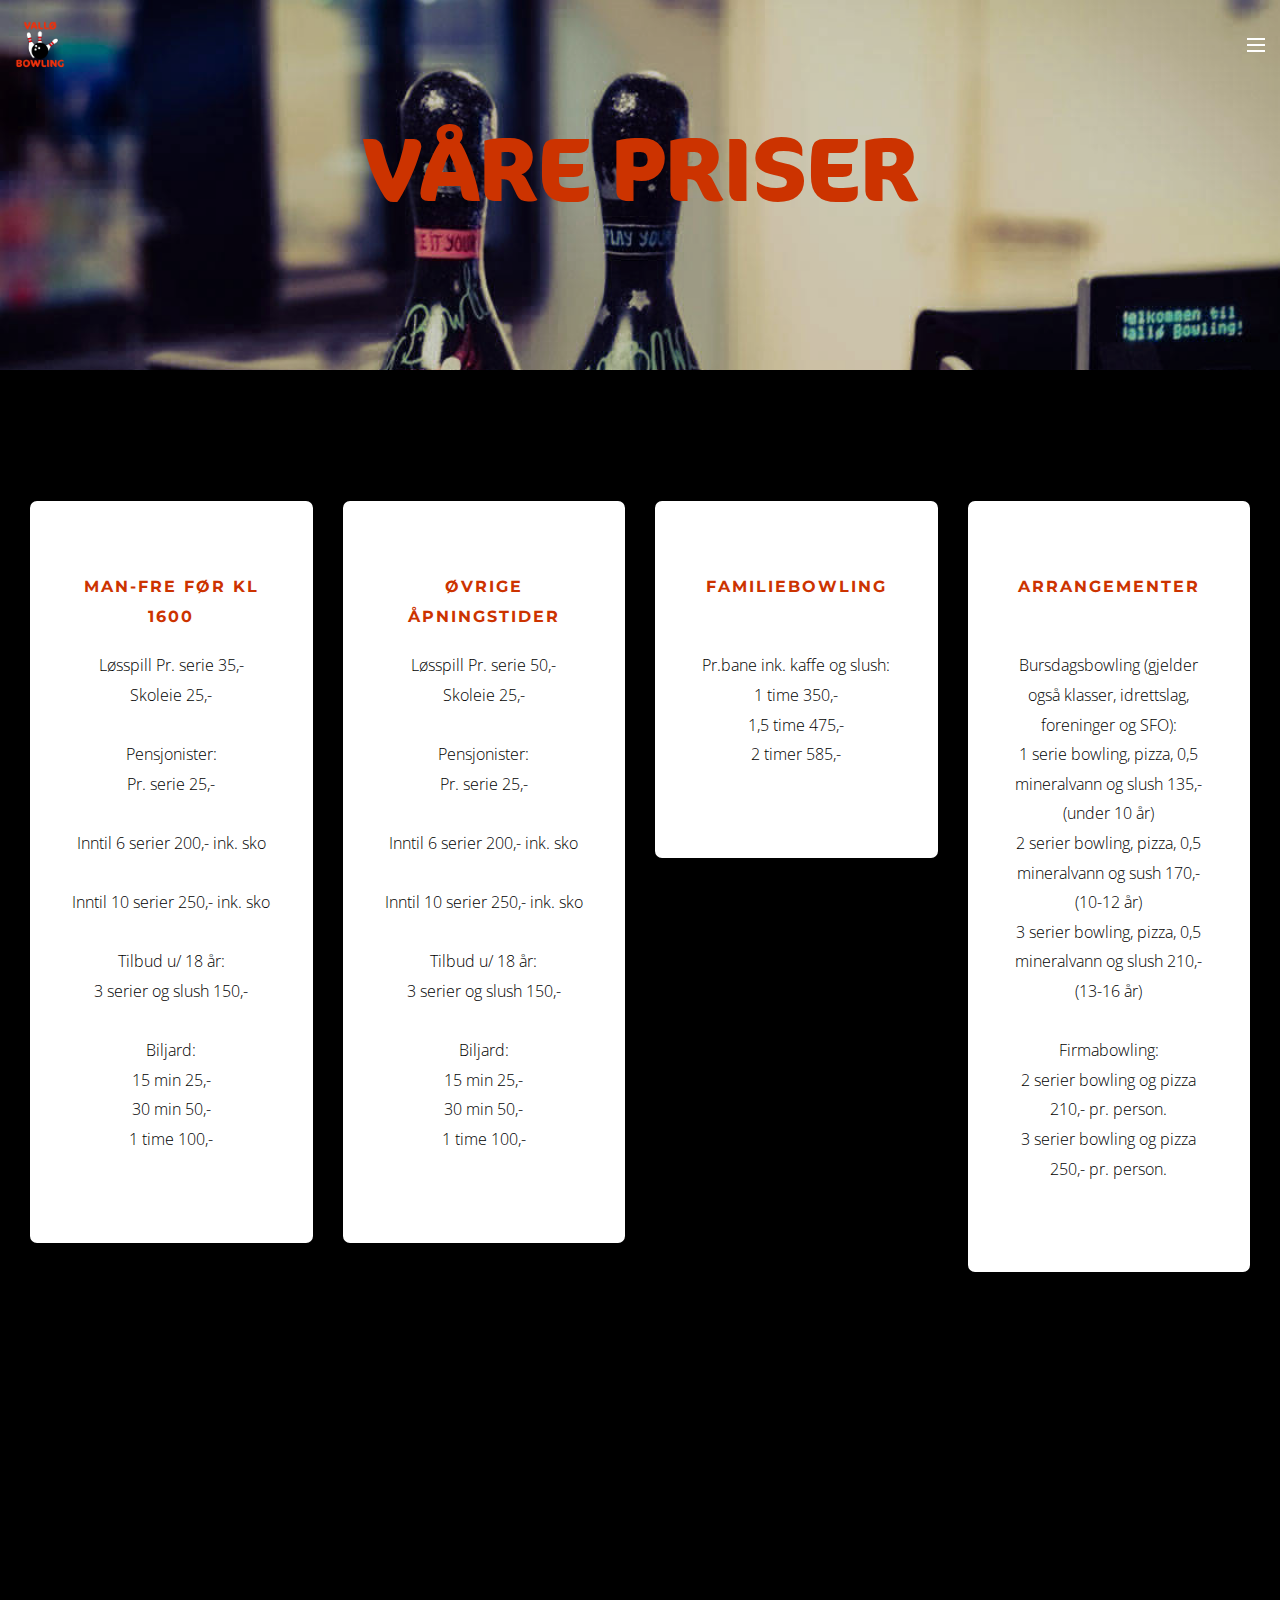
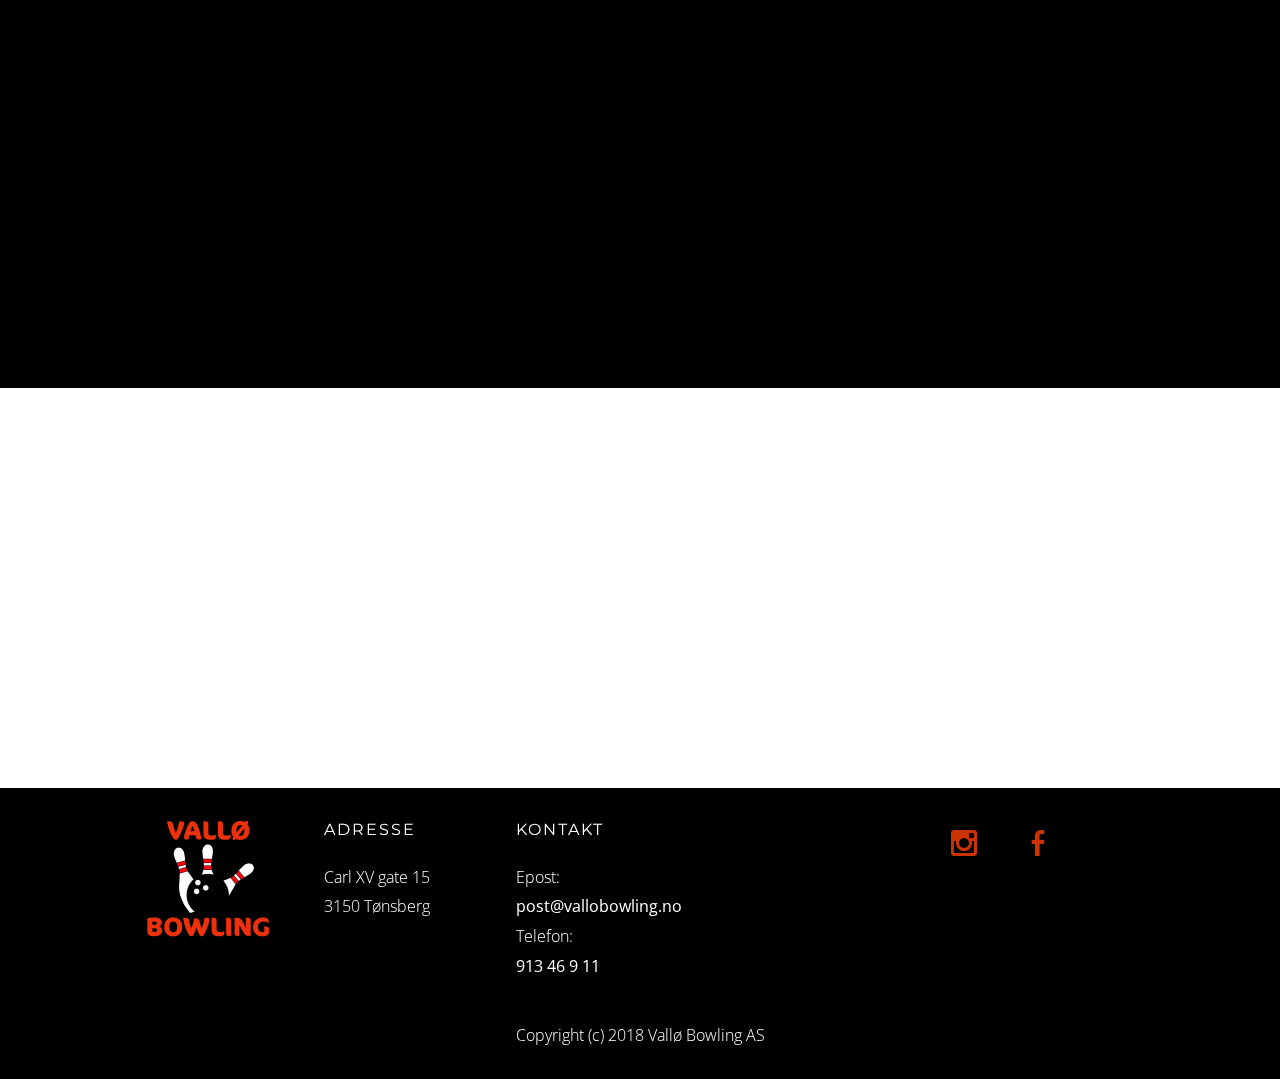
==== page1.html @ 81315632 "create github pages" ====
<!DOCTYPE html>
<html >
<head>
  <!-- Site made with Mobirise Website Builder v4.9.3, https://mobirise.com -->
  <meta charset="UTF-8">
  <meta http-equiv="X-UA-Compatible" content="IE=edge">
  <meta name="generator" content="Mobirise v4.9.3, mobirise.com">
  <meta name="viewport" content="width=device-width, initial-scale=1, minimum-scale=1">
  <link rel="shortcut icon" href="assets/images/vallo-logo3-square-128x128.png" type="image/x-icon">
  <meta name="description" content="">
  <title>Page 1</title>
  <link rel="stylesheet" href="assets/bootstrap-material-design-font/css/material.css">
  <link rel="stylesheet" href="https://fonts.googleapis.com/css?family=Montserrat:400,700">
  <link rel="stylesheet" href="https://fonts.googleapis.com/css?family=Open+Sans:400,400i,700,700i">
  <link rel="stylesheet" href="assets/icon54/style.css">
  <link rel="stylesheet" href="assets/web/assets/mobirise-icons/mobirise-icons.css">
  <link rel="stylesheet" href="https://fonts.googleapis.com/css?family=Arvo:400,400i,700,700i">
  <link rel="stylesheet" href="assets/et-line-font-plugin/style.css">
  <link rel="stylesheet" href="assets/tether/tether.min.css">
  <link rel="stylesheet" href="assets/soundcloud-plugin/style.css">
  <link rel="stylesheet" href="assets/bootstrap/css/bootstrap.min.css">
  <link rel="stylesheet" href="assets/colorm-icons/style.css">
  <link rel="stylesheet" href="assets/animate.css/animate.min.css">
  <link rel="stylesheet" href="assets/socicon/css/socicon.min.css">
  <link rel="stylesheet" href="assets/dropdown/css/style.css">
  <link rel="stylesheet" href="assets/theme/css/style.css">
  <link href="assets/fonts/style.css" rel="stylesheet">
  <link rel="stylesheet" href="assets/mobirise/css/mbr-additional.css" type="text/css">
  
  
  
</head>
<body>
  <section class="menu1" id="menu-1" data-rv-view="175">

    <nav class="navbar navbar-dropdown transparent navbar-fixed-top bg-color">
        <div class="container-fluid">

            <div class="mbr-table">
                <div class="mbr-table-cell">

                    <div class="navbar-brand">
                        <a href="index.html" class="navbar-logo"><img src="assets/images/vallo-logo3-square-128x128.png" alt="Mobirise"></a>
                        
                    </div>

                </div>
                <div class="mbr-table-cell">

                    <button class="navbar-toggler pull-xs-right" type="button" data-toggle="collapse" data-target="#exCollapsingNavbar">
                        <span class="hamburger-icon"></span>
                    </button>

                    <ul class="nav-dropdown collapse pull-xs-right nav navbar-nav navbar-toggleable-xl" id="exCollapsingNavbar"><li class="nav-item"><a class="nav-link link" href="https://mobirise.com/">OM OSS</a></li><li class="nav-item dropdown open"><a class="nav-link link dropdown-toggle" data-toggle="dropdown-submenu" href="https://mobirise.com/" aria-expanded="true">PRISER/TILBUD</a><div class="dropdown-menu"><a class="dropdown-item" href="page1.html">Alle Priser</a><a class="dropdown-item" href="https://mobirise.com/">Bursdagsbowling</a><a class="dropdown-item" href="https://mobirise.com/">Familiebowling</a><a class="dropdown-item" href="https://mobirise.com/">Pensjonistbowling</a><a class="dropdown-item" href="https://mobirise.com/">Firmabowling</a><a class="dropdown-item" href="https://mobirise.com/">Biljard</a></div></li><li class="nav-item"><a class="nav-link link" href="https://mobirise.com/">JARLSBERG BOWLINGKLUBB</a></li><li class="nav-item"><a class="nav-link link" href="https://mobirise.com/">INSTAGRAM</a></li><li class="nav-item"><a class="nav-link link" href="https://mobirise.com/">FACEBOOK</a></li><li class="nav-item nav-btn"><a class="nav-link btn btn-white-outline btn-white" href="tel:913"><span class="mbri-mobile mbr-iconfont mbr-iconfont-btn"></span>913 46 822</a></li></ul>
                    <button hidden="" class="navbar-toggler navbar-close" type="button" data-toggle="collapse" data-target="#exCollapsingNavbar">
                        <span class="close-icon"></span>
                    </button>

                </div>
            </div>

        </div>
    </nav>

</section>

<section class="mbr-section content5 mbr-parallax-background mbr-after-navbar" id="content5-3" data-rv-view="177" style="background-image: url(assets/images/p20-priser-1250x800.jpg); padding-top: 120px; padding-bottom: 120px;">

    <div class="mbr-overlay" style="opacity: 0.2; background-color: rgb(0, 0, 0);">
    </div>

    <div class="container">
        <h3 class="mbr-section-title display-2">Våre priser</h3>
        
    </div>

</section>

<div id="features3-0" custom-code="true" data-rv-view="180"><section class="mbr-section mbr-section-hero features4" data-rv-view="0" style="background-color: rgb(0, 0, 0); padding-top: 80px; padding-bottom: 80px;">

    

    <div class="mbr-table-cell">

        <div class="container-fluid">
            <div class="row">
                <div class="col-xs-12 col-lg-8 col-lg-offset-2 text-xs-center">

                    

                </div>
            </div>

            <div class="mbr-cards-row row">
                <div class="mbr-cards-col col-12 col-md-5 col-lg-3 justify-content-center">
                    <div class="container">
                        <div class="card cart-block">
                            
                            
                            <div class="card-block text-xs-center">
                                <h5 class="mbr-section-subtitle lead mbr-editable-content"><strong>MAN-FRE FØR KL 1600
</strong></h5>
                                <p class="mbr-section-text lead mbr-editable-content" style="color: rgb(0, 0, 0);">Løsspill Pr. serie 35,- 
<br>Skoleie 25,- 
<br>
<br>Pensjonister: 
<br>Pr. serie 25,- 
<br>
<br>Inntil 6 serier 200,- ink. sko 
<br>
<br>Inntil 10 serier 250,- ink. sko 
<br>
<br>Tilbud u/ 18 år: 
<br>3 serier og slush 150,- 
<br>
<br>Biljard: 
<br>15 min 25,- 
<br>30 min 50,- 
<br>1 time 100,-</p>


                                
                            </div>
                        </div>
                    </div>
                </div>
                <div class="mbr-cards-col col-12 col-md-5 col-lg-3 justify-content-center">
                    <div class="container">
                        <div class="card cart-block">
                            
                            
                            <div class="card-block text-xs-center">
                                <h5 class="mbr-section-subtitle lead mbr-editable-content"><strong>Øvrige åpningstider</strong></h5>
                                <p class="mbr-section-text lead mbr-editable-content" style="color: rgb(0, 0, 0);">Løsspill Pr. serie 50,- 
<br>Skoleie 25,- 
<br>
<br>Pensjonister: 
<br>Pr. serie 25,- 
<br>
<br>Inntil 6 serier 200,- ink. sko 
<br>
<br>Inntil 10 serier 250,- ink. sko 
<br>
<br>Tilbud u/ 18 år: 
<br>3 serier og slush 150,- 
<br>
<br>Biljard: 
<br>15 min 25,- 
<br>30 min 50,- 
<br>1 time 100,-</p>


                                
                            </div>
                        </div>
                  </div>
                </div>
                <div class="mbr-cards-col col-12 col-md-5 col-lg-3 justify-content-center">
                    <div class="container">
                        <div class="card cart-block">
                            
                            
                            <div class="card-block text-xs-center">
                                <h5 class="mbr-section-subtitle lead mbr-editable-content"><strong>Familiebowling<br></strong><br></h5>
                                <p class="mbr-section-text lead mbr-editable-content" style="color: rgb(0, 0, 0);">Pr.bane ink. kaffe og slush: 
<br>1 time 350,- 
<br>1,5 time 475,- 
<br>2 timer 585,-</p>


                                
                            </div>
                        </div>
                    </div>
                </div>
                <div class="mbr-cards-col col-12 col-md-5 col-lg-3 justify-content-center">
                    <div class="container">
                        <div class="card cart-block">
                            
                            
                            <div class="card-block text-xs-center">
                                <h5 class="mbr-section-subtitle lead mbr-editable-content"><strong>Arrangementer<br></strong><br></h5>
                                <p class="mbr-section-text lead mbr-editable-content" style="color: rgb(0, 0, 0);">Bursdagsbowling (gjelder også klasser, idrettslag, foreninger og SFO): 
<br>1 serie bowling, pizza, 0,5 mineralvann og slush 135,- 
<br>(under 10 år) 
<br>2 serier bowling, pizza, 0,5 mineralvann og sush 170,- 
<br>(10-12 år) 
<br>3 serier bowling, pizza, 0,5 mineralvann og slush 210,- 
<br>(13-16 år) 
<br>
<br>Firmabowling: 
<br>2 serier bowling og pizza 210,- pr. person. 
<br>3 serier bowling og pizza 250,- pr. person.</p>


                                
                            </div>
                        </div>
                    </div>
                </div>
                
                
            </div>

        </div>
    </div>

</section></div>

<section class="mbr-section form1" id="form1-2" data-rv-view="181" style="background-color: rgb(0, 0, 0); padding-top: 40px; padding-bottom: 120px;">
    

    <div class="container-fluid">
        <div class="row">
            <div class="col-xs-12 col-lg-8 col-lg-offset-2 text-xs-center">

                

                <h1 class="mbr-section-title display-4">Kontaktskjema</h1>
                <p class="mbr-section-text lead">Om du ikke når oss på telefon kan du fylle ut og sende inn kontaktskjema under.</p>
                
                <div class="col-xs-12" data-form-type="formoid">


                    <div data-form-alert="true">
                        <div hidden="" data-form-alert-success="true" class="alert alert-form alert-success text-xs-center">Takk for henvendelsen!
Vi svarer deg så fort vi kan...</div>
                    </div>


                    <form action="https://mobirise.com/" method="post" data-form-title="Kontaktskjema">

                        <input type="hidden" value="F/rjzsmiz1yI9UsmmwA9XIGYBjxh87Yzr4LhvFbPjXeC9nDFYCVLr7XBq2tqdA+bX3XvUaWXf+Ihej4p4gBxj0J3iGn1F91VI4UhSepnWgqn5y5rPSk656UwL2M8OPhf" data-form-email="true">

                        <div class="row row-sm-offset">

                            <div class="col-xs-12 col-md-4">
                                <div class="form-group">
                                    <label class="form-control-label" for="form1-2-name">Navn<span class="form-asterisk">*</span></label>
                                    <div class="form-icon"><img src="assets/images/icon-name.png"></div>
                                    <input type="text" class="form-control" name="name" required="" data-form-field="Name" placeholder="Navn*" id="form1-2-name">
                                </div>
                            </div>

                            <div class="col-xs-12 col-md-4">
                                <div class="form-group">
                                    <label class="form-control-label" for="form1-2-email">Epost<span class="form-asterisk">*</span></label>
                                    <div class="form-icon"><img src="assets/images/icon-email.png"></div>
                                    <input type="email" class="form-control" name="email" required="" data-form-field="Email" placeholder="Epost*" id="form1-2-email">
                                </div>
                            </div>

                            <div class="col-xs-12 col-md-4">
                                <div class="form-group">
                                    <label class="form-control-label" for="form1-2-phone">Telefon<span class="form-asterisk">*</span></label>
                                    <div class="form-icon"><img src="assets/images/icon-phone.png"></div>
                                    <input type="tel" class="form-control" name="phone" data-form-field="Phone" placeholder="Telefon*" id="form1-2-phone">
                                </div>
                            </div>

                        </div>

                        <div class="form-group">
                            <label class="form-control-label" for="form1-2-message">Melding</label>
                            <textarea class="form-control" name="message" rows="7" data-form-field="Message" placeholder="Melding" id="form1-2-message"></textarea>
                        </div>

                        <div><button type="submit" class="btn btn-primary"><span class="icon54-v1-send-mail2 mbr-iconfont mbr-iconfont-btn"></span>Send melding</button></div>

                    </form>
                </div>

            </div>
        </div>
    </div>

</section>

<div id="map1-4" custom-code="true" data-rv-view="190"><section class="mbr-section mbr-section-nopadding" data-rv-view="20">
    <div class="mbr-map"><iframe frameborder="0" style="border:0" src="https://www.google.com/maps/embed?pb=!1m18!1m12!1m3!1d3718.8544993772603!2d10.487211419156395!3d59.26054362243811!2m3!1f0!2f0!3f0!3m2!1i1024!2i768!4f13.1!3m3!1m2!1s0x4646b4142ac206c9%3A0xeefb3649c9cc68fe!2sVall%C3%B8+Bowling+AS!5e1!3m2!1sno!2sno!4v1542506653011" allowfullscreen=""></iframe></div>
</section></div>

<footer class="mbr-small-footer mbr-section mbr-section-nopadding footer1" id="footer1-5" data-rv-view="191" style="background-color: rgb(0, 0, 0); padding-top: 1.75rem; padding-bottom: 1.75rem;">
    
    <div class="container-fluid">
    	<div class="row">
    		<div class="col-xs-12 col-lg-10 col-lg-offset-1">
    			<div class="col-xs-12 col-lg-2 text-xs-center">
    				<div><a href="https://mobirise.com"><img src="assets/images/vallo-logo3-square-128x1282.png" alt="Mobirise"></a></div>
    			</div>
    			<div class="footer-list col-xs-12 col-lg-7">
    				<div class="col-xs-12 col-md-4 text-xs-center text-md-left">
                        <p class="mbr-section-subtitle display-3">ADRESSE</p>
                        <p class="mbr-section-text lead">Carl XV gate 15 
<br>3150 Tønsberg<br><br></p>
                        <p class="mbr-section-text lead"></p>
                        <p class="mbr-section-text lead"></p>
                        <p class="mbr-section-text lead"></p>
                        <p class="mbr-section-text lead"></p>
                    </div>
                    <div class="col-xs-12 col-md-4 text-xs-center text-md-left">
                        <p class="mbr-section-subtitle display-3">KONTAKT</p>
                        <p class="mbr-section-text lead">Epost:<br><a href="mailto:post@vallobowling.no">post@vallobowling.no </a>
<br>Telefon: <br><a href="tel:91346911">913 46 9 11</a></p>
                        <p class="mbr-section-text lead"></p>
                        <p class="mbr-section-text lead"></p>
                        <p class="mbr-section-text lead"></p>
                        <p class="mbr-section-text lead"></p>
                    </div>
                    <div class="col-xs-12 col-md-4 text-xs-center text-md-left">
                        <p class="mbr-section-subtitle display-3"></p>
                        <p class="mbr-section-text lead"></p>
                        <p class="mbr-section-text lead"></p>
                        <p class="mbr-section-text lead"></p>
                        <p class="mbr-section-text lead"></p>
                        <p class="mbr-section-text lead"></p>
                    </div>
    			</div>
    			<div class="col-xs-12 col-lg-3 text-xs-center text-lg-left">
    				<p class="mbr-section-subtitle display-3"></p>
    				<div class="mbr-section-btn"><a class="btn btn-icon" href="https://mobirise.com"></a><a class="btn btn-icon" href="https://mobirise.com"></a><a class="btn btn-icon" href="https://mobirise.com"><span class="socicon socicon-instagram mbr-iconfont mbr-iconfont-btn"></span></a><a class="btn btn-icon" href="https://mobirise.com"></a><a class="btn btn-icon" href="https://mobirise.com"><span class="socicon socicon-facebook mbr-iconfont mbr-iconfont-btn"></span></a></div>
    			</div>
    		</div>
    	</div>
    </div>
    <div class="container margin-top-40">
        <p class="text-xs-center mbr-section-text lead">Copyright (c) 2018 Vallø Bowling AS</p>
    </div>
</footer>


  <script src="assets/web/assets/jquery/jquery.min.js"></script>
  <script src="assets/tether/tether.min.js"></script>
  <script src="assets/bootstrap/js/bootstrap.min.js"></script>
  <script src="assets/viewport-checker/jquery.viewportchecker.js"></script>
  <script src="assets/dropdown/js/script.min.js"></script>
  <script src="assets/touch-swipe/jquery.touch-swipe.min.js"></script>
  <script src="assets/jarallax/jarallax.js"></script>
  <script src="assets/smooth-scroll/smooth-scroll.js"></script>
  <script src="assets/theme/js/script.js"></script>
  <script src="assets/formoid/formoid.min.js"></script>
  
  
  <input name="animation" type="hidden">
  </body>
</html>
---- assets/bootstrap-material-design-font/css/material.css ----
@font-face {
  font-family: 'Material-Design-Icons';
  src: url('../fonts/Material-Design-Icons.eot?3ocs8m');
  src: url('../fonts/Material-Design-Icons.eot?#iefix3ocs8m') format('embedded-opentype'), url('../fonts/Material-Design-Icons.woff?3ocs8m') format('woff'), url('../fonts/Material-Design-Icons.ttf?3ocs8m') format('truetype'), url('../fonts/Material-Design-Icons.svg?3ocs8m#Material-Design-Icons') format('svg');
  font-weight: normal;
  font-style: normal;
}
[class^="mdi-"],
[class*="mdi-"] {
  speak: none;
  display: inline-block;
  font-style: normal;
  font-variant:normal;
  font-weight:normal;
  /*font-size:24px;*/
  line-height:1;
  font-family:'Material-Design-Icons' !important;
  text-rendering: auto;
  
  -webkit-font-smoothing: antialiased;
  -moz-osx-font-smoothing: grayscale;
  -webkit-transform: translate(0, 0);
      -ms-transform: translate(0, 0);
          transform: translate(0, 0);
}
[class^="mdi-"]:before,
[class*="mdi-"]:before {
  display: inline-block;
  speak: none;
  text-decoration: inherit;
}
[class^="mdi-"].pull-left,
[class*="mdi-"].pull-left {
  margin-right: .3em;
}
[class^="mdi-"].pull-right,
[class*="mdi-"].pull-right {
  margin-left: .3em;
}
[class^="mdi-"].mdi-lg:before,
[class*="mdi-"].mdi-lg:before,
[class^="mdi-"].mdi-lg:after,
[class*="mdi-"].mdi-lg:after {
  font-size: 1.33333333em;
  line-height: 0.75em;
  vertical-align: -15%;
}
[class^="mdi-"].mdi-2x:before,
[class*="mdi-"].mdi-2x:before,
[class^="mdi-"].mdi-2x:after,
[class*="mdi-"].mdi-2x:after {
  font-size: 2em;
}
[class^="mdi-"].mdi-3x:before,
[class*="mdi-"].mdi-3x:before,
[class^="mdi-"].mdi-3x:after,
[class*="mdi-"].mdi-3x:after {
  font-size: 3em;
}
[class^="mdi-"].mdi-4x:before,
[class*="mdi-"].mdi-4x:before,
[class^="mdi-"].mdi-4x:after,
[class*="mdi-"].mdi-4x:after {
  font-size: 4em;
}
[class^="mdi-"].mdi-5x:before,
[class*="mdi-"].mdi-5x:before,
[class^="mdi-"].mdi-5x:after,
[class*="mdi-"].mdi-5x:after {
  font-size: 5em;
}
[class^="mdi-device-signal-cellular-"]:after,
[class^="mdi-device-battery-"]:after,
[class^="mdi-device-battery-charging-"]:after,
[class^="mdi-device-signal-cellular-connected-no-internet-"]:after,
[class^="mdi-device-signal-wifi-"]:after,
[class^="mdi-device-signal-wifi-statusbar-not-connected"]:after,
.mdi-device-network-wifi:after {
  opacity: .3;
  position: absolute;
  left: 0;
  top: 0;
  z-index: 1;
  display: inline-block;
  speak: none;
  text-decoration: inherit;
}
[class^="mdi-device-signal-cellular-"]:after {
  content: "\e758";
}
[class^="mdi-device-battery-"]:after {
  content: "\e735";
}
[class^="mdi-device-battery-charging-"]:after {
  content: "\e733";
}
[class^="mdi-device-signal-cellular-connected-no-internet-"]:after {
  content: "\e75d";
}
[class^="mdi-device-signal-wifi-"]:after,
.mdi-device-network-wifi:after {
  content: "\e765";
}
[class^="mdi-device-signal-wifi-statusbasr-not-connected"]:after {
  content: "\e8f7";
}
.mdi-device-signal-cellular-off:after,
.mdi-device-signal-cellular-null:after,
.mdi-device-signal-cellular-no-sim:after,
.mdi-device-signal-wifi-off:after,
.mdi-device-signal-wifi-4-bar:after,
.mdi-device-signal-cellular-4-bar:after,
.mdi-device-battery-alert:after,
.mdi-device-signal-cellular-connected-no-internet-4-bar:after,
.mdi-device-battery-std:after,
.mdi-device-battery-full .mdi-device-battery-unknown:after {
  content: "";
}
.mdi-fw {
  width: 1.28571429em;
  text-align: center;
}
.mdi-ul {
  padding-left: 0;
  margin-left: 2.14285714em;
  list-style-type: none;
}
.mdi-ul > li {
  position: relative;
}
.mdi-li {
  position: absolute;
  left: -2.14285714em;
  width: 2.14285714em;
  top: 0.14285714em;
  text-align: center;
}
.mdi-li.mdi-lg {
  left: -1.85714286em;
}
.mdi-border {
  padding: .2em .25em .15em;
  border: solid 0.08em #eeeeee;
  border-radius: .1em;
}
.mdi-spin {
  -webkit-animation: mdi-spin 2s infinite linear;
  animation: mdi-spin 2s infinite linear;
  -webkit-transform-origin: 50% 50%;
  -ms-transform-origin: 50% 50%;
      transform-origin: 50% 50%;
}
.mdi-pulse {
  -webkit-animation: mdi-spin 1s steps(8) infinite;
  animation: mdi-spin 1s steps(8) infinite;
  -webkit-transform-origin: 50% 50%;
  -ms-transform-origin: 50% 50%;
      transform-origin: 50% 50%;
}
@-webkit-keyframes mdi-spin {
  0% {
    -webkit-transform: rotate(0deg);
    transform: rotate(0deg);
  }
  100% {
    -webkit-transform: rotate(359deg);
    transform: rotate(359deg);
  }
}
@keyframes mdi-spin {
  0% {
    -webkit-transform: rotate(0deg);
    transform: rotate(0deg);
  }
  100% {
    -webkit-transform: rotate(359deg);
    transform: rotate(359deg);
  }
}
.mdi-rotate-90 {
  filter: progid:DXImageTransform.Microsoft.BasicImage(rotation=1);
  -webkit-transform: rotate(90deg);
  -ms-transform: rotate(90deg);
  transform: rotate(90deg);
}
.mdi-rotate-180 {
  filter: progid:DXImageTransform.Microsoft.BasicImage(rotation=2);
  -webkit-transform: rotate(180deg);
  -ms-transform: rotate(180deg);
  transform: rotate(180deg);
}
.mdi-rotate-270 {
  filter: progid:DXImageTransform.Microsoft.BasicImage(rotation=3);
  -webkit-transform: rotate(270deg);
  -ms-transform: rotate(270deg);
  transform: rotate(270deg);
}
.mdi-flip-horizontal {
  filter: progid:DXImageTransform.Microsoft.BasicImage(rotation=0, mirror=1);
  -webkit-transform: scale(-1, 1);
  -ms-transform: scale(-1, 1);
  transform: scale(-1, 1);
}
.mdi-flip-vertical {
  filter: progid:DXImageTransform.Microsoft.BasicImage(rotation=2, mirror=1);
  -webkit-transform: scale(1, -1);
  -ms-transform: scale(1, -1);
  transform: scale(1, -1);
}
:root .mdi-rotate-90,
:root .mdi-rotate-180,
:root .mdi-rotate-270,
:root .mdi-flip-horizontal,
:root .mdi-flip-vertical {
  -webkit-filter: none;
          filter: none;
}
.mdi-stack {
  position: relative;
  display: inline-block;
  width: 2em;
  height: 2em;
  line-height: 2em;
  vertical-align: middle;
}
.mdi-stack-1x,
.mdi-stack-2x {
  position: absolute;
  left: 0;
  width: 100%;
  text-align: center;
}
.mdi-stack-1x {
  line-height: inherit;
}
.mdi-stack-2x {
  font-size: 2em;
}
.mdi-inverse {
  color: #ffffff;
}
/* Start Icons */
.mdi-action-3d-rotation:before {
  content: "\e600";
}
.mdi-action-accessibility:before {
  content: "\e601";
}
.mdi-action-account-balance-wallet:before {
  content: "\e602";
}
.mdi-action-account-balance:before {
  content: "\e603";
}
.mdi-action-account-box:before {
  content: "\e604";
}
.mdi-action-account-child:before {
  content: "\e605";
}
.mdi-action-account-circle:before {
  content: "\e606";
}
.mdi-action-add-shopping-cart:before {
  content: "\e607";
}
.mdi-action-alarm-add:before {
  content: "\e608";
}
.mdi-action-alarm-off:before {
  content: "\e609";
}
.mdi-action-alarm-on:before {
  content: "\e60a";
}
.mdi-action-alarm:before {
  content: "\e60b";
}
.mdi-action-android:before {
  content: "\e60c";
}
.mdi-action-announcement:before {
  content: "\e60d";
}
.mdi-action-aspect-ratio:before {
  content: "\e60e";
}
.mdi-action-assessment:before {
  content: "\e60f";
}
.mdi-action-assignment-ind:before {
  content: "\e610";
}
.mdi-action-assignment-late:before {
  content: "\e611";
}
.mdi-action-assignment-return:before {
  content: "\e612";
}
.mdi-action-assignment-returned:before {
  content: "\e613";
}
.mdi-action-assignment-turned-in:before {
  content: "\e614";
}
.mdi-action-assignment:before {
  content: "\e615";
}
.mdi-action-autorenew:before {
  content: "\e616";
}
.mdi-action-backup:before {
  content: "\e617";
}
.mdi-action-book:before {
  content: "\e618";
}
.mdi-action-bookmark-outline:before {
  content: "\e619";
}
.mdi-action-bookmark:before {
  content: "\e61a";
}
.mdi-action-bug-report:before {
  content: "\e61b";
}
.mdi-action-cached:before {
  content: "\e61c";
}
.mdi-action-check-circle:before {
  content: "\e61d";
}
.mdi-action-class:before {
  content: "\e61e";
}
.mdi-action-credit-card:before {
  content: "\e61f";
}
.mdi-action-dashboard:before {
  content: "\e620";
}
.mdi-action-delete:before {
  content: "\e621";
}
.mdi-action-description:before {
  content: "\e622";
}
.mdi-action-dns:before {
  content: "\e623";
}
.mdi-action-done-all:before {
  content: "\e624";
}
.mdi-action-done:before {
  content: "\e625";
}
.mdi-action-event:before {
  content: "\e626";
}
.mdi-action-exit-to-app:before {
  content: "\e627";
}
.mdi-action-explore:before {
  content: "\e628";
}
.mdi-action-extension:before {
  content: "\e629";
}
.mdi-action-face-unlock:before {
  content: "\e62a";
}
.mdi-action-favorite-outline:before {
  content: "\e62b";
}
.mdi-action-favorite:before {
  content: "\e62c";
}
.mdi-action-find-in-page:before {
  content: "\e62d";
}
.mdi-action-find-replace:before {
  content: "\e62e";
}
.mdi-action-flip-to-back:before {
  content: "\e62f";
}
.mdi-action-flip-to-front:before {
  content: "\e630";
}
.mdi-action-get-app:before {
  content: "\e631";
}
.mdi-action-grade:before {
  content: "\e632";
}
.mdi-action-group-work:before {
  content: "\e633";
}
.mdi-action-help:before {
  content: "\e634";
}
.mdi-action-highlight-remove:before {
  content: "\e635";
}
.mdi-action-history:before {
  content: "\e636";
}
.mdi-action-home:before {
  content: "\e637";
}
.mdi-action-https:before {
  content: "\e638";
}
.mdi-action-info-outline:before {
  content: "\e639";
}
.mdi-action-info:before {
  content: "\e63a";
}
.mdi-action-input:before {
  content: "\e63b";
}
.mdi-action-invert-colors:before {
  content: "\e63c";
}
.mdi-action-label-outline:before {
  content: "\e63d";
}
.mdi-action-label:before {
  content: "\e63e";
}
.mdi-action-language:before {
  content: "\e63f";
}
.mdi-action-launch:before {
  content: "\e640";
}
.mdi-action-list:before {
  content: "\e641";
}
.mdi-action-lock-open:before {
  content: "\e642";
}
.mdi-action-lock-outline:before {
  content: "\e643";
}
.mdi-action-lock:before {
  content: "\e644";
}
.mdi-action-loyalty:before {
  content: "\e645";
}
.mdi-action-markunread-mailbox:before {
  content: "\e646";
}
.mdi-action-note-add:before {
  content: "\e647";
}
.mdi-action-open-in-browser:before {
  content: "\e648";
}
.mdi-action-open-in-new:before {
  content: "\e649";
}
.mdi-action-open-with:before {
  content: "\e64a";
}
.mdi-action-pageview:before {
  content: "\e64b";
}
.mdi-action-payment:before {
  content: "\e64c";
}
.mdi-action-perm-camera-mic:before {
  content: "\e64d";
}
.mdi-action-perm-contact-cal:before {
  content: "\e64e";
}
.mdi-action-perm-data-setting:before {
  content: "\e64f";
}
.mdi-action-perm-device-info:before {
  content: "\e650";
}
.mdi-action-perm-identity:before {
  content: "\e651";
}
.mdi-action-perm-media:before {
  content: "\e652";
}
.mdi-action-perm-phone-msg:before {
  content: "\e653";
}
.mdi-action-perm-scan-wifi:before {
  content: "\e654";
}
.mdi-action-picture-in-picture:before {
  content: "\e655";
}
.mdi-action-polymer:before {
  content: "\e656";
}
.mdi-action-print:before {
  content: "\e657";
}
.mdi-action-query-builder:before {
  content: "\e658";
}
.mdi-action-question-answer:before {
  content: "\e659";
}
.mdi-action-receipt:before {
  content: "\e65a";
}
.mdi-action-redeem:before {
  content: "\e65b";
}
.mdi-action-reorder:before {
  content: "\e65c";
}
.mdi-action-report-problem:before {
  content: "\e65d";
}
.mdi-action-restore:before {
  content: "\e65e";
}
.mdi-action-room:before {
  content: "\e65f";
}
.mdi-action-schedule:before {
  content: "\e660";
}
.mdi-action-search:before {
  content: "\e661";
}
.mdi-action-settings-applications:before {
  content: "\e662";
}
.mdi-action-settings-backup-restore:before {
  content: "\e663";
}
.mdi-action-settings-bluetooth:before {
  content: "\e664";
}
.mdi-action-settings-cell:before {
  content: "\e665";
}
.mdi-action-settings-display:before {
  content: "\e666";
}
.mdi-action-settings-ethernet:before {
  content: "\e667";
}
.mdi-action-settings-input-antenna:before {
  content: "\e668";
}
.mdi-action-settings-input-component:before {
  content: "\e669";
}
.mdi-action-settings-input-composite:before {
  content: "\e66a";
}
.mdi-action-settings-input-hdmi:before {
  content: "\e66b";
}
.mdi-action-settings-input-svideo:before {
  content: "\e66c";
}
.mdi-action-settings-overscan:before {
  content: "\e66d";
}
.mdi-action-settings-phone:before {
  content: "\e66e";
}
.mdi-action-settings-power:before {
  content: "\e66f";
}
.mdi-action-settings-remote:before {
  content: "\e670";
}
.mdi-action-settings-voice:before {
  content: "\e671";
}
.mdi-action-settings:before {
  content: "\e672";
}
.mdi-action-shop-two:before {
  content: "\e673";
}
.mdi-action-shop:before {
  content: "\e674";
}
.mdi-action-shopping-basket:before {
  content: "\e675";
}
.mdi-action-shopping-cart:before {
  content: "\e676";
}
.mdi-action-speaker-notes:before {
  content: "\e677";
}
.mdi-action-spellcheck:before {
  content: "\e678";
}
.mdi-action-star-rate:before {
  content: "\e679";
}
.mdi-action-stars:before {
  content: "\e67a";
}
.mdi-action-store:before {
  content: "\e67b";
}
.mdi-action-subject:before {
  content: "\e67c";
}
.mdi-action-supervisor-account:before {
  content: "\e67d";
}
.mdi-action-swap-horiz:before {
  content: "\e67e";
}
.mdi-action-swap-vert-circle:before {
  content: "\e67f";
}
.mdi-action-swap-vert:before {
  content: "\e680";
}
.mdi-action-system-update-tv:before {
  content: "\e681";
}
.mdi-action-tab-unselected:before {
  content: "\e682";
}
.mdi-action-tab:before {
  content: "\e683";
}
.mdi-action-theaters:before {
  content: "\e684";
}
.mdi-action-thumb-down:before {
  content: "\e685";
}
.mdi-action-thumb-up:before {
  content: "\e686";
}
.mdi-action-thumbs-up-down:before {
  content: "\e687";
}
.mdi-action-toc:before {
  content: "\e688";
}
.mdi-action-today:before {
  content: "\e689";
}
.mdi-action-track-changes:before {
  content: "\e68a";
}
.mdi-action-translate:before {
  content: "\e68b";
}
.mdi-action-trending-down:before {
  content: "\e68c";
}
.mdi-action-trending-neutral:before {
  content: "\e68d";
}
.mdi-action-trending-up:before {
  content: "\e68e";
}
.mdi-action-turned-in-not:before {
  content: "\e68f";
}
.mdi-action-turned-in:before {
  content: "\e690";
}
.mdi-action-verified-user:before {
  content: "\e691";
}
.mdi-action-view-agenda:before {
  content: "\e692";
}
.mdi-action-view-array:before {
  content: "\e693";
}
.mdi-action-view-carousel:before {
  content: "\e694";
}
.mdi-action-view-column:before {
  content: "\e695";
}
.mdi-action-view-day:before {
  content: "\e696";
}
.mdi-action-view-headline:before {
  content: "\e697";
}
.mdi-action-view-list:before {
  content: "\e698";
}
.mdi-action-view-module:before {
  content: "\e699";
}
.mdi-action-view-quilt:before {
  content: "\e69a";
}
.mdi-action-view-stream:before {
  content: "\e69b";
}
.mdi-action-view-week:before {
  content: "\e69c";
}
.mdi-action-visibility-off:before {
  content: "\e69d";
}
.mdi-action-visibility:before {
  content: "\e69e";
}
.mdi-action-wallet-giftcard:before {
  content: "\e69f";
}
.mdi-action-wallet-membership:before {
  content: "\e6a0";
}
.mdi-action-wallet-travel:before {
  content: "\e6a1";
}
.mdi-action-work:before {
  content: "\e6a2";
}
.mdi-alert-error:before {
  content: "\e6a3";
}
.mdi-alert-warning:before {
  content: "\e6a4";
}
.mdi-av-album:before {
  content: "\e6a5";
}
.mdi-av-closed-caption:before {
  content: "\e6a6";
}
.mdi-av-equalizer:before {
  content: "\e6a7";
}
.mdi-av-explicit:before {
  content: "\e6a8";
}
.mdi-av-fast-forward:before {
  content: "\e6a9";
}
.mdi-av-fast-rewind:before {
  content: "\e6aa";
}
.mdi-av-games:before {
  content: "\e6ab";
}
.mdi-av-hearing:before {
  content: "\e6ac";
}
.mdi-av-high-quality:before {
  content: "\e6ad";
}
.mdi-av-loop:before {
  content: "\e6ae";
}
.mdi-av-mic-none:before {
  content: "\e6af";
}
.mdi-av-mic-off:before {
  content: "\e6b0";
}
.mdi-av-mic:before {
  content: "\e6b1";
}
.mdi-av-movie:before {
  content: "\e6b2";
}
.mdi-av-my-library-add:before {
  content: "\e6b3";
}
.mdi-av-my-library-books:before {
  content: "\e6b4";
}
.mdi-av-my-library-music:before {
  content: "\e6b5";
}
.mdi-av-new-releases:before {
  content: "\e6b6";
}
.mdi-av-not-interested:before {
  content: "\e6b7";
}
.mdi-av-pause-circle-fill:before {
  content: "\e6b8";
}
.mdi-av-pause-circle-outline:before {
  content: "\e6b9";
}
.mdi-av-pause:before {
  content: "\e6ba";
}
.mdi-av-play-arrow:before {
  content: "\e6bb";
}
.mdi-av-play-circle-fill:before {
  content: "\e6bc";
}
.mdi-av-play-circle-outline:before {
  content: "\e6bd";
}
.mdi-av-play-shopping-bag:before {
  content: "\e6be";
}
.mdi-av-playlist-add:before {
  content: "\e6bf";
}
.mdi-av-queue-music:before {
  content: "\e6c0";
}
.mdi-av-queue:before {
  content: "\e6c1";
}
.mdi-av-radio:before {
  content: "\e6c2";
}
.mdi-av-recent-actors:before {
  content: "\e6c3";
}
.mdi-av-repeat-one:before {
  content: "\e6c4";
}
.mdi-av-repeat:before {
  content: "\e6c5";
}
.mdi-av-replay:before {
  content: "\e6c6";
}
.mdi-av-shuffle:before {
  content: "\e6c7";
}
.mdi-av-skip-next:before {
  content: "\e6c8";
}
.mdi-av-skip-previous:before {
  content: "\e6c9";
}
.mdi-av-snooze:before {
  content: "\e6ca";
}
.mdi-av-stop:before {
  content: "\e6cb";
}
.mdi-av-subtitles:before {
  content: "\e6cc";
}
.mdi-av-surround-sound:before {
  content: "\e6cd";
}
.mdi-av-timer:before {
  content: "\e6ce";
}
.mdi-av-video-collection:before {
  content: "\e6cf";
}
.mdi-av-videocam-off:before {
  content: "\e6d0";
}
.mdi-av-videocam:before {
  content: "\e6d1";
}
.mdi-av-volume-down:before {
  content: "\e6d2";
}
.mdi-av-volume-mute:before {
  content: "\e6d3";
}
.mdi-av-volume-off:before {
  content: "\e6d4";
}
.mdi-av-volume-up:before {
  content: "\e6d5";
}
.mdi-av-web:before {
  content: "\e6d6";
}
.mdi-communication-business:before {
  content: "\e6d7";
}
.mdi-communication-call-end:before {
  content: "\e6d8";
}
.mdi-communication-call-made:before {
  content: "\e6d9";
}
.mdi-communication-call-merge:before {
  content: "\e6da";
}
.mdi-communication-call-missed:before {
  content: "\e6db";
}
.mdi-communication-call-received:before {
  content: "\e6dc";
}
.mdi-communication-call-split:before {
  content: "\e6dd";
}
.mdi-communication-call:before {
  content: "\e6de";
}
.mdi-communication-chat:before {
  content: "\e6df";
}
.mdi-communication-clear-all:before {
  content: "\e6e0";
}
.mdi-communication-comment:before {
  content: "\e6e1";
}
.mdi-communication-contacts:before {
  content: "\e6e2";
}
.mdi-communication-dialer-sip:before {
  content: "\e6e3";
}
.mdi-communication-dialpad:before {
  content: "\e6e4";
}
.mdi-communication-dnd-on:before {
  content: "\e6e5";
}
.mdi-communication-email:before {
  content: "\e6e6";
}
.mdi-communication-forum:before {
  content: "\e6e7";
}
.mdi-communication-import-export:before {
  content: "\e6e8";
}
.mdi-communication-invert-colors-off:before {
  content: "\e6e9";
}
.mdi-communication-invert-colors-on:before {
  content: "\e6ea";
}
.mdi-communication-live-help:before {
  content: "\e6eb";
}
.mdi-communication-location-off:before {
  content: "\e6ec";
}
.mdi-communication-location-on:before {
  content: "\e6ed";
}
.mdi-communication-message:before {
  content: "\e6ee";
}
.mdi-communication-messenger:before {
  content: "\e6ef";
}
.mdi-communication-no-sim:before {
  content: "\e6f0";
}
.mdi-communication-phone:before {
  content: "\e6f1";
}
.mdi-communication-portable-wifi-off:before {
  content: "\e6f2";
}
.mdi-communication-quick-contacts-dialer:before {
  content: "\e6f3";
}
.mdi-communication-quick-contacts-mail:before {
  content: "\e6f4";
}
.mdi-communication-ring-volume:before {
  content: "\e6f5";
}
.mdi-communication-stay-current-landscape:before {
  content: "\e6f6";
}
.mdi-communication-stay-current-portrait:before {
  content: "\e6f7";
}
.mdi-communication-stay-primary-landscape:before {
  content: "\e6f8";
}
.mdi-communication-stay-primary-portrait:before {
  content: "\e6f9";
}
.mdi-communication-swap-calls:before {
  content: "\e6fa";
}
.mdi-communication-textsms:before {
  content: "\e6fb";
}
.mdi-communication-voicemail:before {
  content: "\e6fc";
}
.mdi-communication-vpn-key:before {
  content: "\e6fd";
}
.mdi-content-add-box:before {
  content: "\e6fe";
}
.mdi-content-add-circle-outline:before {
  content: "\e6ff";
}
.mdi-content-add-circle:before {
  content: "\e700";
}
.mdi-content-add:before {
  content: "\e701";
}
.mdi-content-archive:before {
  content: "\e702";
}
.mdi-content-backspace:before {
  content: "\e703";
}
.mdi-content-block:before {
  content: "\e704";
}
.mdi-content-clear:before {
  content: "\e705";
}
.mdi-content-content-copy:before {
  content: "\e706";
}
.mdi-content-content-cut:before {
  content: "\e707";
}
.mdi-content-content-paste:before {
  content: "\e708";
}
.mdi-content-create:before {
  content: "\e709";
}
.mdi-content-drafts:before {
  content: "\e70a";
}
.mdi-content-filter-list:before {
  content: "\e70b";
}
.mdi-content-flag:before {
  content: "\e70c";
}
.mdi-content-forward:before {
  content: "\e70d";
}
.mdi-content-gesture:before {
  content: "\e70e";
}
.mdi-content-inbox:before {
  content: "\e70f";
}
.mdi-content-link:before {
  content: "\e710";
}
.mdi-content-mail:before {
  content: "\e711";
}
.mdi-content-markunread:before {
  content: "\e712";
}
.mdi-content-redo:before {
  content: "\e713";
}
.mdi-content-remove-circle-outline:before {
  content: "\e714";
}
.mdi-content-remove-circle:before {
  content: "\e715";
}
.mdi-content-remove:before {
  content: "\e716";
}
.mdi-content-reply-all:before {
  content: "\e717";
}
.mdi-content-reply:before {
  content: "\e718";
}
.mdi-content-report:before {
  content: "\e719";
}
.mdi-content-save:before {
  content: "\e71a";
}
.mdi-content-select-all:before {
  content: "\e71b";
}
.mdi-content-send:before {
  content: "\e71c";
}
.mdi-content-sort:before {
  content: "\e71d";
}
.mdi-content-text-format:before {
  content: "\e71e";
}
.mdi-content-undo:before {
  content: "\e71f";
}
.mdi-editor-attach-file:before {
  content: "\e776";
}
.mdi-editor-attach-money:before {
  content: "\e777";
}
.mdi-editor-border-all:before {
  content: "\e778";
}
.mdi-editor-border-bottom:before {
  content: "\e779";
}
.mdi-editor-border-clear:before {
  content: "\e77a";
}
.mdi-editor-border-color:before {
  content: "\e77b";
}
.mdi-editor-border-horizontal:before {
  content: "\e77c";
}
.mdi-editor-border-inner:before {
  content: "\e77d";
}
.mdi-editor-border-left:before {
  content: "\e77e";
}
.mdi-editor-border-outer:before {
  content: "\e77f";
}
.mdi-editor-border-right:before {
  content: "\e780";
}
.mdi-editor-border-style:before {
  content: "\e781";
}
.mdi-editor-border-top:before {
  content: "\e782";
}
.mdi-editor-border-vertical:before {
  content: "\e783";
}
.mdi-editor-format-align-center:before {
  content: "\e784";
}
.mdi-editor-format-align-justify:before {
  content: "\e785";
}
.mdi-editor-format-align-left:before {
  content: "\e786";
}
.mdi-editor-format-align-right:before {
  content: "\e787";
}
.mdi-editor-format-bold:before {
  content: "\e788";
}
.mdi-editor-format-clear:before {
  content: "\e789";
}
.mdi-editor-format-color-fill:before {
  content: "\e78a";
}
.mdi-editor-format-color-reset:before {
  content: "\e78b";
}
.mdi-editor-format-color-text:before {
  content: "\e78c";
}
.mdi-editor-format-indent-decrease:before {
  content: "\e78d";
}
.mdi-editor-format-indent-increase:before {
  content: "\e78e";
}
.mdi-editor-format-italic:before {
  content: "\e78f";
}
.mdi-editor-format-line-spacing:before {
  content: "\e790";
}
.mdi-editor-format-list-bulleted:before {
  content: "\e791";
}
.mdi-editor-format-list-numbered:before {
  content: "\e792";
}
.mdi-editor-format-paint:before {
  content: "\e793";
}
.mdi-editor-format-quote:before {
  content: "\e794";
}
.mdi-editor-format-size:before {
  content: "\e795";
}
.mdi-editor-format-strikethrough:before {
  content: "\e796";
}
.mdi-editor-format-textdirection-l-to-r:before {
  content: "\e797";
}
.mdi-editor-format-textdirection-r-to-l:before {
  content: "\e798";
}
.mdi-editor-format-underline:before {
  content: "\e799";
}
.mdi-editor-functions:before {
  content: "\e79a";
}
.mdi-editor-insert-chart:before {
  content: "\e79b";
}
.mdi-editor-insert-comment:before {
  content: "\e79c";
}
.mdi-editor-insert-drive-file:before {
  content: "\e79d";
}
.mdi-editor-insert-emoticon:before {
  content: "\e79e";
}
.mdi-editor-insert-invitation:before {
  content: "\e79f";
}
.mdi-editor-insert-link:before {
  content: "\e7a0";
}
.mdi-editor-insert-photo:before {
  content: "\e7a1";
}
.mdi-editor-merge-type:before {
  content: "\e7a2";
}
.mdi-editor-mode-comment:before {
  content: "\e7a3";
}
.mdi-editor-mode-edit:before {
  content: "\e7a4";
}
.mdi-editor-publish:before {
  content: "\e7a5";
}
.mdi-editor-vertical-align-bottom:before {
  content: "\e7a6";
}
.mdi-editor-vertical-align-center:before {
  content: "\e7a7";
}
.mdi-editor-vertical-align-top:before {
  content: "\e7a8";
}
.mdi-editor-wrap-text:before {
  content: "\e7a9";
}
.mdi-file-attachment:before {
  content: "\e7aa";
}
.mdi-file-cloud-circle:before {
  content: "\e7ab";
}
.mdi-file-cloud-done:before {
  content: "\e7ac";
}
.mdi-file-cloud-download:before {
  content: "\e7ad";
}
.mdi-file-cloud-off:before {
  content: "\e7ae";
}
.mdi-file-cloud-queue:before {
  content: "\e7af";
}
.mdi-file-cloud-upload:before {
  content: "\e7b0";
}
.mdi-file-cloud:before {
  content: "\e7b1";
}
.mdi-file-file-download:before {
  content: "\e7b2";
}
.mdi-file-file-upload:before {
  content: "\e7b3";
}
.mdi-file-folder-open:before {
  content: "\e7b4";
}
.mdi-file-folder-shared:before {
  content: "\e7b5";
}
.mdi-file-folder:before {
  content: "\e7b6";
}
.mdi-device-access-alarm:before {
  content: "\e720";
}
.mdi-device-access-alarms:before {
  content: "\e721";
}
.mdi-device-access-time:before {
  content: "\e722";
}
.mdi-device-add-alarm:before {
  content: "\e723";
}
.mdi-device-airplanemode-off:before {
  content: "\e724";
}
.mdi-device-airplanemode-on:before {
  content: "\e725";
}
.mdi-device-battery-20:before {
  content: "\e726";
}
.mdi-device-battery-30:before {
  content: "\e727";
}
.mdi-device-battery-50:before {
  content: "\e728";
}
.mdi-device-battery-60:before {
  content: "\e729";
}
.mdi-device-battery-80:before {
  content: "\e72a";
}
.mdi-device-battery-90:before {
  content: "\e72b";
}
.mdi-device-battery-alert:before {
  content: "\e72c";
}
.mdi-device-battery-charging-20:before {
  content: "\e72d";
}
.mdi-device-battery-charging-30:before {
  content: "\e72e";
}
.mdi-device-battery-charging-50:before {
  content: "\e72f";
}
.mdi-device-battery-charging-60:before {
  content: "\e730";
}
.mdi-device-battery-charging-80:before {
  content: "\e731";
}
.mdi-device-battery-charging-90:before {
  content: "\e732";
}
.mdi-device-battery-charging-full:before {
  content: "\e733";
}
.mdi-device-battery-full:before {
  content: "\e734";
}
.mdi-device-battery-std:before {
  content: "\e735";
}
.mdi-device-battery-unknown:before {
  content: "\e736";
}
.mdi-device-bluetooth-connected:before {
  content: "\e737";
}
.mdi-device-bluetooth-disabled:before {
  content: "\e738";
}
.mdi-device-bluetooth-searching:before {
  content: "\e739";
}
.mdi-device-bluetooth:before {
  content: "\e73a";
}
.mdi-device-brightness-auto:before {
  content: "\e73b";
}
.mdi-device-brightness-high:before {
  content: "\e73c";
}
.mdi-device-brightness-low:before {
  content: "\e73d";
}
.mdi-device-brightness-medium:before {
  content: "\e73e";
}
.mdi-device-data-usage:before {
  content: "\e73f";
}
.mdi-device-developer-mode:before {
  content: "\e740";
}
.mdi-device-devices:before {
  content: "\e741";
}
.mdi-device-dvr:before {
  content: "\e742";
}
.mdi-device-gps-fixed:before {
  content: "\e743";
}
.mdi-device-gps-not-fixed:before {
  content: "\e744";
}
.mdi-device-gps-off:before {
  content: "\e745";
}
.mdi-device-location-disabled:before {
  content: "\e746";
}
.mdi-device-location-searching:before {
  content: "\e747";
}
.mdi-device-multitrack-audio:before {
  content: "\e748";
}
.mdi-device-network-cell:before {
  content: "\e749";
}
.mdi-device-network-wifi:before {
  content: "\e74a";
}
.mdi-device-nfc:before {
  content: "\e74b";
}
.mdi-device-now-wallpaper:before {
  content: "\e74c";
}
.mdi-device-now-widgets:before {
  content: "\e74d";
}
.mdi-device-screen-lock-landscape:before {
  content: "\e74e";
}
.mdi-device-screen-lock-portrait:before {
  content: "\e74f";
}
.mdi-device-screen-lock-rotation:before {
  content: "\e750";
}
.mdi-device-screen-rotation:before {
  content: "\e751";
}
.mdi-device-sd-storage:before {
  content: "\e752";
}
.mdi-device-settings-system-daydream:before {
  content: "\e753";
}
.mdi-device-signal-cellular-0-bar:before {
  content: "\e754";
}
.mdi-device-signal-cellular-1-bar:before {
  content: "\e755";
}
.mdi-device-signal-cellular-2-bar:before {
  content: "\e756";
}
.mdi-device-signal-cellular-3-bar:before {
  content: "\e757";
}
.mdi-device-signal-cellular-4-bar:before {
  content: "\e758";
}
.mdi-signal-wifi-statusbar-connected-no-internet-after:before {
  content: "\e8f6";
}
.mdi-device-signal-cellular-connected-no-internet-0-bar:before {
  content: "\e759";
}
.mdi-device-signal-cellular-connected-no-internet-1-bar:before {
  content: "\e75a";
}
.mdi-device-signal-cellular-connected-no-internet-2-bar:before {
  content: "\e75b";
}
.mdi-device-signal-cellular-connected-no-internet-3-bar:before {
  content: "\e75c";
}
.mdi-device-signal-cellular-connected-no-internet-4-bar:before {
  content: "\e75d";
}
.mdi-device-signal-cellular-no-sim:before {
  content: "\e75e";
}
.mdi-device-signal-cellular-null:before {
  content: "\e75f";
}
.mdi-device-signal-cellular-off:before {
  content: "\e760";
}
.mdi-device-signal-wifi-0-bar:before {
  content: "\e761";
}
.mdi-device-signal-wifi-1-bar:before {
  content: "\e762";
}
.mdi-device-signal-wifi-2-bar:before {
  content: "\e763";
}
.mdi-device-signal-wifi-3-bar:before {
  content: "\e764";
}
.mdi-device-signal-wifi-4-bar:before {
  content: "\e765";
}
.mdi-device-signal-wifi-off:before {
  content: "\e766";
}
.mdi-device-signal-wifi-statusbar-1-bar:before {
  content: "\e767";
}
.mdi-device-signal-wifi-statusbar-2-bar:before {
  content: "\e768";
}
.mdi-device-signal-wifi-statusbar-3-bar:before {
  content: "\e769";
}
.mdi-device-signal-wifi-statusbar-4-bar:before {
  content: "\e76a";
}
.mdi-device-signal-wifi-statusbar-connected-no-internet-:before {
  content: "\e76b";
}
.mdi-device-signal-wifi-statusbar-connected-no-internet:before {
  content: "\e76f";
}
.mdi-device-signal-wifi-statusbar-connected-no-internet-2:before {
  content: "\e76c";
}
.mdi-device-signal-wifi-statusbar-connected-no-internet-3:before {
  content: "\e76d";
}
.mdi-device-signal-wifi-statusbar-connected-no-internet-4:before {
  content: "\e76e";
}
.mdi-signal-wifi-statusbar-not-connected-after:before {
  content: "\e8f7";
}
.mdi-device-signal-wifi-statusbar-not-connected:before {
  content: "\e770";
}
.mdi-device-signal-wifi-statusbar-null:before {
  content: "\e771";
}
.mdi-device-storage:before {
  content: "\e772";
}
.mdi-device-usb:before {
  content: "\e773";
}
.mdi-device-wifi-lock:before {
  content: "\e774";
}
.mdi-device-wifi-tethering:before {
  content: "\e775";
}
.mdi-hardware-cast-connected:before {
  content: "\e7b7";
}
.mdi-hardware-cast:before {
  content: "\e7b8";
}
.mdi-hardware-computer:before {
  content: "\e7b9";
}
.mdi-hardware-desktop-mac:before {
  content: "\e7ba";
}
.mdi-hardware-desktop-windows:before {
  content: "\e7bb";
}
.mdi-hardware-dock:before {
  content: "\e7bc";
}
.mdi-hardware-gamepad:before {
  content: "\e7bd";
}
.mdi-hardware-headset-mic:before {
  content: "\e7be";
}
.mdi-hardware-headset:before {
  content: "\e7bf";
}
.mdi-hardware-keyboard-alt:before {
  content: "\e7c0";
}
.mdi-hardware-keyboard-arrow-down:before {
  content: "\e7c1";
}
.mdi-hardware-keyboard-arrow-left:before {
  content: "\e7c2";
}
.mdi-hardware-keyboard-arrow-right:before {
  content: "\e7c3";
}
.mdi-hardware-keyboard-arrow-up:before {
  content: "\e7c4";
}
.mdi-hardware-keyboard-backspace:before {
  content: "\e7c5";
}
.mdi-hardware-keyboard-capslock:before {
  content: "\e7c6";
}
.mdi-hardware-keyboard-control:before {
  content: "\e7c7";
}
.mdi-hardware-keyboard-hide:before {
  content: "\e7c8";
}
.mdi-hardware-keyboard-return:before {
  content: "\e7c9";
}
.mdi-hardware-keyboard-tab:before {
  content: "\e7ca";
}
.mdi-hardware-keyboard-voice:before {
  content: "\e7cb";
}
.mdi-hardware-keyboard:before {
  content: "\e7cc";
}
.mdi-hardware-laptop-chromebook:before {
  content: "\e7cd";
}
.mdi-hardware-laptop-mac:before {
  content: "\e7ce";
}
.mdi-hardware-laptop-windows:before {
  content: "\e7cf";
}
.mdi-hardware-laptop:before {
  content: "\e7d0";
}
.mdi-hardware-memory:before {
  content: "\e7d1";
}
.mdi-hardware-mouse:before {
  content: "\e7d2";
}
.mdi-hardware-phone-android:before {
  content: "\e7d3";
}
.mdi-hardware-phone-iphone:before {
  content: "\e7d4";
}
.mdi-hardware-phonelink-off:before {
  content: "\e7d5";
}
.mdi-hardware-phonelink:before {
  content: "\e7d6";
}
.mdi-hardware-security:before {
  content: "\e7d7";
}
.mdi-hardware-sim-card:before {
  content: "\e7d8";
}
.mdi-hardware-smartphone:before {
  content: "\e7d9";
}
.mdi-hardware-speaker:before {
  content: "\e7da";
}
.mdi-hardware-tablet-android:before {
  content: "\e7db";
}
.mdi-hardware-tablet-mac:before {
  content: "\e7dc";
}
.mdi-hardware-tablet:before {
  content: "\e7dd";
}
.mdi-hardware-tv:before {
  content: "\e7de";
}
.mdi-hardware-watch:before {
  content: "\e7df";
}
.mdi-image-add-to-photos:before {
  content: "\e7e0";
}
.mdi-image-adjust:before {
  content: "\e7e1";
}
.mdi-image-assistant-photo:before {
  content: "\e7e2";
}
.mdi-image-audiotrack:before {
  content: "\e7e3";
}
.mdi-image-blur-circular:before {
  content: "\e7e4";
}
.mdi-image-blur-linear:before {
  content: "\e7e5";
}
.mdi-image-blur-off:before {
  content: "\e7e6";
}
.mdi-image-blur-on:before {
  content: "\e7e7";
}
.mdi-image-brightness-1:before {
  content: "\e7e8";
}
.mdi-image-brightness-2:before {
  content: "\e7e9";
}
.mdi-image-brightness-3:before {
  content: "\e7ea";
}
.mdi-image-brightness-4:before {
  content: "\e7eb";
}
.mdi-image-brightness-5:before {
  content: "\e7ec";
}
.mdi-image-brightness-6:before {
  content: "\e7ed";
}
.mdi-image-brightness-7:before {
  content: "\e7ee";
}
.mdi-image-brush:before {
  content: "\e7ef";
}
.mdi-image-camera-alt:before {
  content: "\e7f0";
}
.mdi-image-camera-front:before {
  content: "\e7f1";
}
.mdi-image-camera-rear:before {
  content: "\e7f2";
}
.mdi-image-camera-roll:before {
  content: "\e7f3";
}
.mdi-image-camera:before {
  content: "\e7f4";
}
.mdi-image-center-focus-strong:before {
  content: "\e7f5";
}
.mdi-image-center-focus-weak:before {
  content: "\e7f6";
}
.mdi-image-collections:before {
  content: "\e7f7";
}
.mdi-image-color-lens:before {
  content: "\e7f8";
}
.mdi-image-colorize:before {
  content: "\e7f9";
}
.mdi-image-compare:before {
  content: "\e7fa";
}
.mdi-image-control-point-duplicate:before {
  content: "\e7fb";
}
.mdi-image-control-point:before {
  content: "\e7fc";
}
.mdi-image-crop-3-2:before {
  content: "\e7fd";
}
.mdi-image-crop-5-4:before {
  content: "\e7fe";
}
.mdi-image-crop-7-5:before {
  content: "\e7ff";
}
.mdi-image-crop-16-9:before {
  content: "\e800";
}
.mdi-image-crop-din:before {
  content: "\e801";
}
.mdi-image-crop-free:before {
  content: "\e802";
}
.mdi-image-crop-landscape:before {
  content: "\e803";
}
.mdi-image-crop-original:before {
  content: "\e804";
}
.mdi-image-crop-portrait:before {
  content: "\e805";
}
.mdi-image-crop-square:before {
  content: "\e806";
}
.mdi-image-crop:before {
  content: "\e807";
}
.mdi-image-dehaze:before {
  content: "\e808";
}
.mdi-image-details:before {
  content: "\e809";
}
.mdi-image-edit:before {
  content: "\e80a";
}
.mdi-image-exposure-minus-1:before {
  content: "\e80b";
}
.mdi-image-exposure-minus-2:before {
  content: "\e80c";
}
.mdi-image-exposure-plus-1:before {
  content: "\e80d";
}
.mdi-image-exposure-plus-2:before {
  content: "\e80e";
}
.mdi-image-exposure-zero:before {
  content: "\e80f";
}
.mdi-image-exposure:before {
  content: "\e810";
}
.mdi-image-filter-1:before {
  content: "\e811";
}
.mdi-image-filter-2:before {
  content: "\e812";
}
.mdi-image-filter-3:before {
  content: "\e813";
}
.mdi-image-filter-4:before {
  content: "\e814";
}
.mdi-image-filter-5:before {
  content: "\e815";
}
.mdi-image-filter-6:before {
  content: "\e816";
}
.mdi-image-filter-7:before {
  content: "\e817";
}
.mdi-image-filter-8:before {
  content: "\e818";
}
.mdi-image-filter-9-plus:before {
  content: "\e819";
}
.mdi-image-filter-9:before {
  content: "\e81a";
}
.mdi-image-filter-b-and-w:before {
  content: "\e81b";
}
.mdi-image-filter-center-focus:before {
  content: "\e81c";
}
.mdi-image-filter-drama:before {
  content: "\e81d";
}
.mdi-image-filter-frames:before {
  content: "\e81e";
}
.mdi-image-filter-hdr:before {
  content: "\e81f";
}
.mdi-image-filter-none:before {
  content: "\e820";
}
.mdi-image-filter-tilt-shift:before {
  content: "\e821";
}
.mdi-image-filter-vintage:before {
  content: "\e822";
}
.mdi-image-filter:before {
  content: "\e823";
}
.mdi-image-flare:before {
  content: "\e824";
}
.mdi-image-flash-auto:before {
  content: "\e825";
}
.mdi-image-flash-off:before {
  content: "\e826";
}
.mdi-image-flash-on:before {
  content: "\e827";
}
.mdi-image-flip:before {
  content: "\e828";
}
.mdi-image-gradient:before {
  content: "\e829";
}
.mdi-image-grain:before {
  content: "\e82a";
}
.mdi-image-grid-off:before {
  content: "\e82b";
}
.mdi-image-grid-on:before {
  content: "\e82c";
}
.mdi-image-hdr-off:before {
  content: "\e82d";
}
.mdi-image-hdr-on:before {
  content: "\e82e";
}
.mdi-image-hdr-strong:before {
  content: "\e82f";
}
.mdi-image-hdr-weak:before {
  content: "\e830";
}
.mdi-image-healing:before {
  content: "\e831";
}
.mdi-image-image-aspect-ratio:before {
  content: "\e832";
}
.mdi-image-image:before {
  content: "\e833";
}
.mdi-image-iso:before {
  content: "\e834";
}
.mdi-image-landscape:before {
  content: "\e835";
}
.mdi-image-leak-add:before {
  content: "\e836";
}
.mdi-image-leak-remove:before {
  content: "\e837";
}
.mdi-image-lens:before {
  content: "\e838";
}
.mdi-image-looks-3:before {
  content: "\e839";
}
.mdi-image-looks-4:before {
  content: "\e83a";
}
.mdi-image-looks-5:before {
  content: "\e83b";
}
.mdi-image-looks-6:before {
  content: "\e83c";
}
.mdi-image-looks-one:before {
  content: "\e83d";
}
.mdi-image-looks-two:before {
  content: "\e83e";
}
.mdi-image-looks:before {
  content: "\e83f";
}
.mdi-image-loupe:before {
  content: "\e840";
}
.mdi-image-movie-creation:before {
  content: "\e841";
}
.mdi-image-nature-people:before {
  content: "\e842";
}
.mdi-image-nature:before {
  content: "\e843";
}
.mdi-image-navigate-before:before {
  content: "\e844";
}
.mdi-image-navigate-next:before {
  content: "\e845";
}
.mdi-image-palette:before {
  content: "\e846";
}
.mdi-image-panorama-fisheye:before {
  content: "\e847";
}
.mdi-image-panorama-horizontal:before {
  content: "\e848";
}
.mdi-image-panorama-vertical:before {
  content: "\e849";
}
.mdi-image-panorama-wide-angle:before {
  content: "\e84a";
}
.mdi-image-panorama:before {
  content: "\e84b";
}
.mdi-image-photo-album:before {
  content: "\e84c";
}
.mdi-image-photo-camera:before {
  content: "\e84d";
}
.mdi-image-photo-library:before {
  content: "\e84e";
}
.mdi-image-photo:before {
  content: "\e84f";
}
.mdi-image-portrait:before {
  content: "\e850";
}
.mdi-image-remove-red-eye:before {
  content: "\e851";
}
.mdi-image-rotate-left:before {
  content: "\e852";
}
.mdi-image-rotate-right:before {
  content: "\e853";
}
.mdi-image-slideshow:before {
  content: "\e854";
}
.mdi-image-straighten:before {
  content: "\e855";
}
.mdi-image-style:before {
  content: "\e856";
}
.mdi-image-switch-camera:before {
  content: "\e857";
}
.mdi-image-switch-video:before {
  content: "\e858";
}
.mdi-image-tag-faces:before {
  content: "\e859";
}
.mdi-image-texture:before {
  content: "\e85a";
}
.mdi-image-timelapse:before {
  content: "\e85b";
}
.mdi-image-timer-3:before {
  content: "\e85c";
}
.mdi-image-timer-10:before {
  content: "\e85d";
}
.mdi-image-timer-auto:before {
  content: "\e85e";
}
.mdi-image-timer-off:before {
  content: "\e85f";
}
.mdi-image-timer:before {
  content: "\e860";
}
.mdi-image-tonality:before {
  content: "\e861";
}
.mdi-image-transform:before {
  content: "\e862";
}
.mdi-image-tune:before {
  content: "\e863";
}
.mdi-image-wb-auto:before {
  content: "\e864";
}
.mdi-image-wb-cloudy:before {
  content: "\e865";
}
.mdi-image-wb-incandescent:before {
  content: "\e866";
}
.mdi-image-wb-irradescent:before {
  content: "\e867";
}
.mdi-image-wb-sunny:before {
  content: "\e868";
}
.mdi-maps-beenhere:before {
  content: "\e869";
}
.mdi-maps-directions-bike:before {
  content: "\e86a";
}
.mdi-maps-directions-bus:before {
  content: "\e86b";
}
.mdi-maps-directions-car:before {
  content: "\e86c";
}
.mdi-maps-directions-ferry:before {
  content: "\e86d";
}
.mdi-maps-directions-subway:before {
  content: "\e86e";
}
.mdi-maps-directions-train:before {
  content: "\e86f";
}
.mdi-maps-directions-transit:before {
  content: "\e870";
}
.mdi-maps-directions-walk:before {
  content: "\e871";
}
.mdi-maps-directions:before {
  content: "\e872";
}
.mdi-maps-flight:before {
  content: "\e873";
}
.mdi-maps-hotel:before {
  content: "\e874";
}
.mdi-maps-layers-clear:before {
  content: "\e875";
}
.mdi-maps-layers:before {
  content: "\e876";
}
.mdi-maps-local-airport:before {
  content: "\e877";
}
.mdi-maps-local-atm:before {
  content: "\e878";
}
.mdi-maps-local-attraction:before {
  content: "\e879";
}
.mdi-maps-local-bar:before {
  content: "\e87a";
}
.mdi-maps-local-cafe:before {
  content: "\e87b";
}
.mdi-maps-local-car-wash:before {
  content: "\e87c";
}
.mdi-maps-local-convenience-store:before {
  content: "\e87d";
}
.mdi-maps-local-drink:before {
  content: "\e87e";
}
.mdi-maps-local-florist:before {
  content: "\e87f";
}
.mdi-maps-local-gas-station:before {
  content: "\e880";
}
.mdi-maps-local-grocery-store:before {
  content: "\e881";
}
.mdi-maps-local-hospital:before {
  content: "\e882";
}
.mdi-maps-local-hotel:before {
  content: "\e883";
}
.mdi-maps-local-laundry-service:before {
  content: "\e884";
}
.mdi-maps-local-library:before {
  content: "\e885";
}
.mdi-maps-local-mall:before {
  content: "\e886";
}
.mdi-maps-local-movies:before {
  content: "\e887";
}
.mdi-maps-local-offer:before {
  content: "\e888";
}
.mdi-maps-local-parking:before {
  content: "\e889";
}
.mdi-maps-local-pharmacy:before {
  content: "\e88a";
}
.mdi-maps-local-phone:before {
  content: "\e88b";
}
.mdi-maps-local-pizza:before {
  content: "\e88c";
}
.mdi-maps-local-play:before {
  content: "\e88d";
}
.mdi-maps-local-post-office:before {
  content: "\e88e";
}
.mdi-maps-local-print-shop:before {
  content: "\e88f";
}
.mdi-maps-local-restaurant:before {
  content: "\e890";
}
.mdi-maps-local-see:before {
  content: "\e891";
}
.mdi-maps-local-shipping:before {
  content: "\e892";
}
.mdi-maps-local-taxi:before {
  content: "\e893";
}
.mdi-maps-location-history:before {
  content: "\e894";
}
.mdi-maps-map:before {
  content: "\e895";
}
.mdi-maps-my-location:before {
  content: "\e896";
}
.mdi-maps-navigation:before {
  content: "\e897";
}
.mdi-maps-pin-drop:before {
  content: "\e898";
}
.mdi-maps-place:before {
  content: "\e899";
}
.mdi-maps-rate-review:before {
  content: "\e89a";
}
.mdi-maps-restaurant-menu:before {
  content: "\e89b";
}
.mdi-maps-satellite:before {
  content: "\e89c";
}
.mdi-maps-store-mall-directory:before {
  content: "\e89d";
}
.mdi-maps-terrain:before {
  content: "\e89e";
}
.mdi-maps-traffic:before {
  content: "\e89f";
}
.mdi-navigation-apps:before {
  content: "\e8a0";
}
.mdi-navigation-arrow-back:before {
  content: "\e8a1";
}
.mdi-navigation-arrow-drop-down-circle:before {
  content: "\e8a2";
}
.mdi-navigation-arrow-drop-down:before {
  content: "\e8a3";
}
.mdi-navigation-arrow-drop-up:before {
  content: "\e8a4";
}
.mdi-navigation-arrow-forward:before {
  content: "\e8a5";
}
.mdi-navigation-cancel:before {
  content: "\e8a6";
}
.mdi-navigation-check:before {
  content: "\e8a7";
}
.mdi-navigation-chevron-left:before {
  content: "\e8a8";
}
.mdi-navigation-chevron-right:before {
  content: "\e8a9";
}
.mdi-navigation-close:before {
  content: "\e8aa";
}
.mdi-navigation-expand-less:before {
  content: "\e8ab";
}
.mdi-navigation-expand-more:before {
  content: "\e8ac";
}
.mdi-navigation-fullscreen-exit:before {
  content: "\e8ad";
}
.mdi-navigation-fullscreen:before {
  content: "\e8ae";
}
.mdi-navigation-menu:before {
  content: "\e8af";
}
.mdi-navigation-more-horiz:before {
  content: "\e8b0";
}
.mdi-navigation-more-vert:before {
  content: "\e8b1";
}
.mdi-navigation-refresh:before {
  content: "\e8b2";
}
.mdi-navigation-unfold-less:before {
  content: "\e8b3";
}
.mdi-navigation-unfold-more:before {
  content: "\e8b4";
}
.mdi-notification-adb:before {
  content: "\e8b5";
}
.mdi-notification-bluetooth-audio:before {
  content: "\e8b6";
}
.mdi-notification-disc-full:before {
  content: "\e8b7";
}
.mdi-notification-dnd-forwardslash:before {
  content: "\e8b8";
}
.mdi-notification-do-not-disturb:before {
  content: "\e8b9";
}
.mdi-notification-drive-eta:before {
  content: "\e8ba";
}
.mdi-notification-event-available:before {
  content: "\e8bb";
}
.mdi-notification-event-busy:before {
  content: "\e8bc";
}
.mdi-notification-event-note:before {
  content: "\e8bd";
}
.mdi-notification-folder-special:before {
  content: "\e8be";
}
.mdi-notification-mms:before {
  content: "\e8bf";
}
.mdi-notification-more:before {
  content: "\e8c0";
}
.mdi-notification-network-locked:before {
  content: "\e8c1";
}
.mdi-notification-phone-bluetooth-speaker:before {
  content: "\e8c2";
}
.mdi-notification-phone-forwarded:before {
  content: "\e8c3";
}
.mdi-notification-phone-in-talk:before {
  content: "\e8c4";
}
.mdi-notification-phone-locked:before {
  content: "\e8c5";
}
.mdi-notification-phone-missed:before {
  content: "\e8c6";
}
.mdi-notification-phone-paused:before {
  content: "\e8c7";
}
.mdi-notification-play-download:before {
  content: "\e8c8";
}
.mdi-notification-play-install:before {
  content: "\e8c9";
}
.mdi-notification-sd-card:before {
  content: "\e8ca";
}
.mdi-notification-sim-card-alert:before {
  content: "\e8cb";
}
.mdi-notification-sms-failed:before {
  content: "\e8cc";
}
.mdi-notification-sms:before {
  content: "\e8cd";
}
.mdi-notification-sync-disabled:before {
  content: "\e8ce";
}
.mdi-notification-sync-problem:before {
  content: "\e8cf";
}
.mdi-notification-sync:before {
  content: "\e8d0";
}
.mdi-notification-system-update:before {
  content: "\e8d1";
}
.mdi-notification-tap-and-play:before {
  content: "\e8d2";
}
.mdi-notification-time-to-leave:before {
  content: "\e8d3";
}
.mdi-notification-vibration:before {
  content: "\e8d4";
}
.mdi-notification-voice-chat:before {
  content: "\e8d5";
}
.mdi-notification-vpn-lock:before {
  content: "\e8d6";
}
.mdi-social-cake:before {
  content: "\e8d7";
}
.mdi-social-domain:before {
  content: "\e8d8";
}
.mdi-social-group-add:before {
  content: "\e8d9";
}
.mdi-social-group:before {
  content: "\e8da";
}
.mdi-social-location-city:before {
  content: "\e8db";
}
.mdi-social-mood:before {
  content: "\e8dc";
}
.mdi-social-notifications-none:before {
  content: "\e8dd";
}
.mdi-social-notifications-off:before {
  content: "\e8de";
}
.mdi-social-notifications-on:before {
  content: "\e8df";
}
.mdi-social-notifications-paused:before {
  content: "\e8e0";
}
.mdi-social-notifications:before {
  content: "\e8e1";
}
.mdi-social-pages:before {
  content: "\e8e2";
}
.mdi-social-party-mode:before {
  content: "\e8e3";
}
.mdi-social-people-outline:before {
  content: "\e8e4";
}
.mdi-social-people:before {
  content: "\e8e5";
}
.mdi-social-person-add:before {
  content: "\e8e6";
}
.mdi-social-person-outline:before {
  content: "\e8e7";
}
.mdi-social-person:before {
  content: "\e8e8";
}
.mdi-social-plus-one:before {
  content: "\e8e9";
}
.mdi-social-poll:before {
  content: "\e8ea";
}
.mdi-social-public:before {
  content: "\e8eb";
}
.mdi-social-school:before {
  content: "\e8ec";
}
.mdi-social-share:before {
  content: "\e8ed";
}
.mdi-social-whatshot:before {
  content: "\e8ee";
}
.mdi-toggle-check-box-outline-blank:before {
  content: "\e8ef";
}
.mdi-toggle-check-box:before {
  content: "\e8f0";
}
.mdi-toggle-radio-button-off:before {
  content: "\e8f1";
}
.mdi-toggle-radio-button-on:before {
  content: "\e8f2";
}
.mdi-toggle-star-half:before {
  content: "\e8f3";
}
.mdi-toggle-star-outline:before {
  content: "\e8f4";
}
.mdi-toggle-star:before {
  content: "\e8f5";
}
---- assets/icon54/style.css ----
@font-face {
    font-family: 'icon54';
    src: url('fonts/icon54.eot?uf6sbu');
    src: url('fonts/icon54.eot?uf6sbu#iefix') format('embedded-opentype'),
        url('fonts/icon54.ttf?uf6sbu') format('truetype'),
        url('fonts/icon54.woff?uf6sbu') format('woff'),
        url('fonts/icon54.svg?uf6sbu#icon54') format('svg');
    font-weight: normal;
    font-style: normal;
}

[class^='icon54-v1-'],
[class*=' icon54-v1-'] {
    /* use !important to prevent issues with browser extensions that change fonts */
    font-family: 'icon54' !important;
    speak: none;
    font-style: normal;
    font-weight: normal;
    font-variant: normal;
    text-transform: none;
    line-height: 1;

    /* Better Font Rendering =========== */
    -webkit-font-smoothing: antialiased;
    -moz-osx-font-smoothing: grayscale;
}

.icon54-v1-add-bag::before {
    content: '\e900';
}
.icon54-v1-add-cart2::before {
    content: '\e901';
}
.icon54-v1-add-chat1::before {
    content: '\e902';
}
.icon54-v1-add-chat2::before {
    content: '\e903';
}
.icon54-v1-add-chat3::before {
    content: '\e904';
}
.icon54-v1-bitcoin-bag::before {
    content: '\e905';
}
.icon54-v1-bitcoin-cart::before {
    content: '\e906';
}
.icon54-v1-cart::before {
    content: '\e907';
}
.icon54-v1-char-search2::before {
    content: '\e908';
}
.icon54-v1-chat-1::before {
    content: '\e909';
}
.icon54-v1-chat-2::before {
    content: '\e90a';
}
.icon54-v1-chat-3::before {
    content: '\e90b';
}
.icon54-v1-chat-bubble1::before {
    content: '\e90c';
}
.icon54-v1-chat-bubble2::before {
    content: '\e90d';
}
.icon54-v1-chat-bubble4::before {
    content: '\e90e';
}
.icon54-v1-chat-bubble5::before {
    content: '\e90f';
}
.icon54-v1-chat-buble3::before {
    content: '\e910';
}
.icon54-v1-chat-delete1::before {
    content: '\e911';
}
.icon54-v1-chat-delete2::before {
    content: '\e912';
}
.icon54-v1-chat-delete3::before {
    content: '\e913';
}
.icon54-v1-chat-error1::before {
    content: '\e914';
}
.icon54-v1-chat-error2::before {
    content: '\e915';
}
.icon54-v1-chat-error3::before {
    content: '\e916';
}
.icon54-v1-chat-help1::before {
    content: '\e917';
}
.icon54-v1-chat-help2::before {
    content: '\e918';
}
.icon54-v1-chat-help3::before {
    content: '\e919';
}
.icon54-v1-chat-remouve1::before {
    content: '\e91a';
}
.icon54-v1-chat-remouve2::before {
    content: '\e91b';
}
.icon54-v1-chat-remouve3::before {
    content: '\e91c';
}
.icon54-v1-chat-search1::before {
    content: '\e91d';
}
.icon54-v1-chat-search3::before {
    content: '\e91e';
}
.icon54-v1-chat-settings1::before {
    content: '\e91f';
}
.icon54-v1-chat-settings2::before {
    content: '\e920';
}
.icon54-v1-chat-settings3::before {
    content: '\e921';
}
.icon54-v1-chat-user1::before {
    content: '\e922';
}
.icon54-v1-chat-user2::before {
    content: '\e923';
}
.icon54-v1-chat-user3::before {
    content: '\e924';
}
.icon54-v1-chat-user4::before {
    content: '\e925';
}
.icon54-v1-check-out::before {
    content: '\e926';
}
.icon54-v1-clear-bag::before {
    content: '\e927';
}
.icon54-v1-clear-cart2::before {
    content: '\e928';
}
.icon54-v1-conference-chat::before {
    content: '\e929';
}
.icon54-v1-conference-speach::before {
    content: '\e92a';
}
.icon54-v1-credit-card::before {
    content: '\e92b';
}
.icon54-v1-cuppon::before {
    content: '\e92c';
}
.icon54-v1-dismiss-bag::before {
    content: '\e92d';
}
.icon54-v1-dismiss-cart::before {
    content: '\e92e';
}
.icon54-v1-dismiss-chat1::before {
    content: '\e92f';
}
.icon54-v1-dismiss-chat2::before {
    content: '\e930';
}
.icon54-v1-dismiss-chat3::before {
    content: '\e931';
}
.icon54-v1-dollar-bag::before {
    content: '\e932';
}
.icon54-v1-dollar-cart::before {
    content: '\e933';
}
.icon54-v1-done-bag::before {
    content: '\e934';
}
.icon54-v1-done-cat::before {
    content: '\e935';
}
.icon54-v1-dream-bubble1::before {
    content: '\e936';
}
.icon54-v1-dream-bubble2::before {
    content: '\e937';
}
.icon54-v1-dreamimg-2::before {
    content: '\e938';
}
.icon54-v1-dreaming-1::before {
    content: '\e939';
}
.icon54-v1-euro-bag::before {
    content: '\e93a';
}
.icon54-v1-euro-cart::before {
    content: '\e93b';
}
.icon54-v1-favorite-bag::before {
    content: '\e93c';
}
.icon54-v1-favorite-cart::before {
    content: '\e93d';
}
.icon54-v1-favorite-chat1::before {
    content: '\e93e';
}
.icon54-v1-favorite-chat2::before {
    content: '\e93f';
}
.icon54-v1-favorite-chat3::before {
    content: '\e940';
}
.icon54-v1-full-cart2::before {
    content: '\e941';
}
.icon54-v1-gift-box2::before {
    content: '\e942';
}
.icon54-v1-gift-card2::before {
    content: '\e943';
}
.icon54-v1-home-bag::before {
    content: '\e944';
}
.icon54-v1-hot-offer::before {
    content: '\e945';
}
.icon54-v1-mobile-shopping1::before {
    content: '\e946';
}
.icon54-v1-mobile-shopping2::before {
    content: '\e947';
}
.icon54-v1-on-sale2::before {
    content: '\e948';
}
.icon54-v1-on-sale::before {
    content: '\e949';
}
.icon54-v1-online-shopping1::before {
    content: '\e94a';
}
.icon54-v1-online-store::before {
    content: '\e94b';
}
.icon54-v1-open-box::before {
    content: '\e94c';
}
.icon54-v1-pound-bag::before {
    content: '\e94d';
}
.icon54-v1-pound-cart::before {
    content: '\e94e';
}
.icon54-v1-remouve-bag::before {
    content: '\e94f';
}
.icon54-v1-remouve-cart2::before {
    content: '\e950';
}
.icon54-v1-rotate-2::before {
    content: '\e951';
}
.icon54-v1-search-bag::before {
    content: '\e952';
}
.icon54-v1-search-cart::before {
    content: '\e953';
}
.icon54-v1-secure-shopping3::before {
    content: '\e954';
}
.icon54-v1-secure-shopping4::before {
    content: '\e955';
}
.icon54-v1-secure-shopping5::before {
    content: '\e956';
}
.icon54-v1-share-conversation1::before {
    content: '\e957';
}
.icon54-v1-share-conversation2::before {
    content: '\e958';
}
.icon54-v1-share-conversation3::before {
    content: '\e959';
}
.icon54-v1-shipping-box::before {
    content: '\e95a';
}
.icon54-v1-shipping-scedule::before {
    content: '\e95b';
}
.icon54-v1-shipping::before {
    content: '\e95c';
}
.icon54-v1-shopping-bag::before {
    content: '\e95d';
}
.icon54-v1-video-message::before {
    content: '\e95e';
}
.icon54-v1-voice-message::before {
    content: '\e95f';
}
.icon54-v1-web-shop1::before {
    content: '\e960';
}
.icon54-v1-web-shop2::before {
    content: '\e961';
}
.icon54-v1-web-shop3::before {
    content: '\e962';
}
.icon54-v1-d-blockchart1::before {
    content: '\e963';
}
.icon54-v1-112::before {
    content: '\e964';
}
.icon54-v1-911::before {
    content: '\e965';
}
.icon54-v1-add-call::before {
    content: '\e966';
}
.icon54-v1-balloons::before {
    content: '\e967';
}
.icon54-v1-baseball-cap::before {
    content: '\e968';
}
.icon54-v1-bat-man::before {
    content: '\e969';
}
.icon54-v1-block-call::before {
    content: '\e96a';
}
.icon54-v1-block-chart1::before {
    content: '\e96b';
}
.icon54-v1-block-chart2::before {
    content: '\e96c';
}
.icon54-v1-block-chart3::before {
    content: '\e96d';
}
.icon54-v1-bluetuth-phonespeaker::before {
    content: '\e96e';
}
.icon54-v1-call-24h::before {
    content: '\e96f';
}
.icon54-v1-call-center24h::before {
    content: '\e970';
}
.icon54-v1-call-forward::before {
    content: '\e971';
}
.icon54-v1-call-made::before {
    content: '\e972';
}
.icon54-v1-call-recieved::before {
    content: '\e973';
}
.icon54-v1-call-reservation::before {
    content: '\e974';
}
.icon54-v1-clear-call::before {
    content: '\e975';
}
.icon54-v1-crain-hook::before {
    content: '\e976';
}
.icon54-v1-decreasing-chart1::before {
    content: '\e977';
}
.icon54-v1-decreasing-chart2::before {
    content: '\e978';
}
.icon54-v1-delayed-call::before {
    content: '\e979';
}
.icon54-v1-diagram-1::before {
    content: '\e97a';
}
.icon54-v1-diagram-2::before {
    content: '\e97b';
}
.icon54-v1-diagram-3::before {
    content: '\e97c';
}
.icon54-v1-diagram-4::before {
    content: '\e97d';
}
.icon54-v1-dial-pad2::before {
    content: '\e97e';
}
.icon54-v1-dot-chart1::before {
    content: '\e97f';
}
.icon54-v1-dot-chart2::before {
    content: '\e980';
}
.icon54-v1-dot-chart3::before {
    content: '\e981';
}
.icon54-v1-enter-1::before {
    content: '\e982';
}
.icon54-v1-enter-2::before {
    content: '\e983';
}
.icon54-v1-exit-1::before {
    content: '\e984';
}
.icon54-v1-exit-2::before {
    content: '\e985';
}
.icon54-v1-fax-phone::before {
    content: '\e986';
}
.icon54-v1-fragment-chart::before {
    content: '\e987';
}
.icon54-v1-hold-theline::before {
    content: '\e988';
}
.icon54-v1-id-tag::before {
    content: '\e989';
}
.icon54-v1-increasing-chart1::before {
    content: '\e98a';
}
.icon54-v1-increasing-chart2::before {
    content: '\e98b';
}
.icon54-v1-key-2::before {
    content: '\e98c';
}
.icon54-v1-key-hole1::before {
    content: '\e98d';
}
.icon54-v1-key-hole2::before {
    content: '\e98e';
}
.icon54-v1-landscape-chart::before {
    content: '\e98f';
}
.icon54-v1-line-chart1::before {
    content: '\e990';
}
.icon54-v1-line-chart2::before {
    content: '\e991';
}
.icon54-v1-line-chart3::before {
    content: '\e992';
}
.icon54-v1-lock-1::before {
    content: '\e993';
}
.icon54-v1-lock-call::before {
    content: '\e994';
}
.icon54-v1-lock-user1::before {
    content: '\e995';
}
.icon54-v1-lock-user2::before {
    content: '\e996';
}
.icon54-v1-login-form1::before {
    content: '\e997';
}
.icon54-v1-login-form2::before {
    content: '\e998';
}
.icon54-v1-marge-call::before {
    content: '\e999';
}
.icon54-v1-missed-call::before {
    content: '\e99a';
}
.icon54-v1-name-tag::before {
    content: '\e99b';
}
.icon54-v1-open-lock::before {
    content: '\e99c';
}
.icon54-v1-pause-call::before {
    content: '\e99d';
}
.icon54-v1-phone-1::before {
    content: '\e99e';
}
.icon54-v1-phone-2::before {
    content: '\e99f';
}
.icon54-v1-phone-3::before {
    content: '\e9a0';
}
.icon54-v1-phone-4::before {
    content: '\e9a1';
}
.icon54-v1-phone-book::before {
    content: '\e9a2';
}
.icon54-v1-phone-box::before {
    content: '\e9a3';
}
.icon54-v1-phone-intalk::before {
    content: '\e9a4';
}
.icon54-v1-phone-ring::before {
    content: '\e9a5';
}
.icon54-v1-phone-shopping::before {
    content: '\e9a6';
}
.icon54-v1-pie-chart1::before {
    content: '\e9a7';
}
.icon54-v1-pie-chart2::before {
    content: '\e9a8';
}
.icon54-v1-pie-chart3::before {
    content: '\e9a9';
}
.icon54-v1-pin-code::before {
    content: '\e9aa';
}
.icon54-v1-public-phone::before {
    content: '\e9ab';
}
.icon54-v1-recall::before {
    content: '\e9ac';
}
.icon54-v1-record-call::before {
    content: '\e9ad';
}
.icon54-v1-remouve-call::before {
    content: '\e9ae';
}
.icon54-v1-ring-chart1::before {
    content: '\e9af';
}
.icon54-v1-ring-chart2::before {
    content: '\e9b0';
}
.icon54-v1-signal-0::before {
    content: '\e9b1';
}
.icon54-v1-signal-1::before {
    content: '\e9b2';
}
.icon54-v1-signal-2::before {
    content: '\e9b3';
}
.icon54-v1-signal-3::before {
    content: '\e9b4';
}
.icon54-v1-signal-4::before {
    content: '\e9b5';
}
.icon54-v1-signal-5::before {
    content: '\e9b6';
}
.icon54-v1-sinus::before {
    content: '\e9b7';
}
.icon54-v1-split-call::before {
    content: '\e9b8';
}
.icon54-v1-success-chart::before {
    content: '\e9b9';
}
.icon54-v1-table-chart1::before {
    content: '\e9ba';
}
.icon54-v1-table-chart2::before {
    content: '\e9bb';
}
.icon54-v1-tangent::before {
    content: '\e9bc';
}
.icon54-v1-bedroom::before {
    content: '\e9bd';
}
.icon54-v1-fingertouch::before {
    content: '\e9be';
}
.icon54-v1-hour::before {
    content: '\e9bf';
}
.icon54-v1-bedroom2::before {
    content: '\e9c0';
}
.icon54-v1-files::before {
    content: '\e9c1';
}
.icon54-v1-fingertouch2::before {
    content: '\e9c2';
}
.icon54-v1-files2::before {
    content: '\e9c3';
}
.icon54-v1-fingertouch3::before {
    content: '\e9c4';
}
.icon54-v1-starbed::before {
    content: '\e9c5';
}
.icon54-v1-g-network::before {
    content: '\e9c6';
}
.icon54-v1-gp-doc::before {
    content: '\e9c7';
}
.icon54-v1-fingerroatate::before {
    content: '\e9c8';
}
.icon54-v1-fingertouch4::before {
    content: '\e9c9';
}
.icon54-v1-g-network2::before {
    content: '\e9ca';
}
.icon54-v1-starhotel1::before {
    content: '\e9cb';
}
.icon54-v1-starhotel2::before {
    content: '\e9cc';
}
.icon54-v1-ball::before {
    content: '\e9cd';
}
.icon54-v1-min::before {
    content: '\e9ce';
}
.icon54-v1-by7::before {
    content: '\e9cf';
}
.icon54-v1-min2::before {
    content: '\e9d0';
}
.icon54-v1-min3::before {
    content: '\e9d1';
}
.icon54-v1-abascus-calculator::before {
    content: '\e9d2';
}
.icon54-v1-accordion::before {
    content: '\e9d3';
}
.icon54-v1-acrobat-file::before {
    content: '\e9d4';
}
.icon54-v1-add-basket::before {
    content: '\e9d5';
}
.icon54-v1-add-bookmark::before {
    content: '\e9d6';
}
.icon54-v1-add-card::before {
    content: '\e9d7';
}
.icon54-v1-add-cart::before {
    content: '\e9d8';
}
.icon54-v1-add-cloud::before {
    content: '\e9d9';
}
.icon54-v1-add-doc::before {
    content: '\e9da';
}
.icon54-v1-add-file::before {
    content: '\e9db';
}
.icon54-v1-add-folder::before {
    content: '\e9dc';
}
.icon54-v1-add-location::before {
    content: '\e9dd';
}
.icon54-v1-add-mail::before {
    content: '\e9de';
}
.icon54-v1-add-wifi::before {
    content: '\e9df';
}
.icon54-v1-addon-setting::before {
    content: '\e9e0';
}
.icon54-v1-addvertise::before {
    content: '\e9e1';
}
.icon54-v1-adobe-flashplayer::before {
    content: '\e9e2';
}
.icon54-v1-adobe::before {
    content: '\e9e3';
}
.icon54-v1-aif-doc::before {
    content: '\e9e4';
}
.icon54-v1-air-conditioner2::before {
    content: '\e9e5';
}
.icon54-v1-air-conditioner::before {
    content: '\e9e6';
}
.icon54-v1-air-conditioner1::before {
    content: '\e9e7';
}
.icon54-v1-airbnb::before {
    content: '\e9e8';
}
.icon54-v1-alambic::before {
    content: '\e9e9';
}
.icon54-v1-alarm-clock1::before {
    content: '\e9ea';
}
.icon54-v1-alarm-clock2::before {
    content: '\e9eb';
}
.icon54-v1-alarm-clock3::before {
    content: '\e9ec';
}
.icon54-v1-alarm-sound::before {
    content: '\e9ed';
}
.icon54-v1-align-center::before {
    content: '\e9ee';
}
.icon54-v1-align-left::before {
    content: '\e9ef';
}
.icon54-v1-align-right::before {
    content: '\e9f0';
}
.icon54-v1-all-directions::before {
    content: '\e9f1';
}
.icon54-v1-allert-card::before {
    content: '\e9f2';
}
.icon54-v1-alligator::before {
    content: '\e9f3';
}
.icon54-v1-alphabet-list::before {
    content: '\e9f4';
}
.icon54-v1-alu-recycle::before {
    content: '\e9f5';
}
.icon54-v1-amazon::before {
    content: '\e9f6';
}
.icon54-v1-ambulance-1::before {
    content: '\e9f7';
}
.icon54-v1-ambulance::before {
    content: '\e9f8';
}
.icon54-v1-amd::before {
    content: '\e9f9';
}
.icon54-v1-amex-2::before {
    content: '\e9fa';
}
.icon54-v1-amex::before {
    content: '\e9fb';
}
.icon54-v1-amplifier-1::before {
    content: '\e9fc';
}
.icon54-v1-amplifier-2::before {
    content: '\e9fd';
}
.icon54-v1-analogue-antenna::before {
    content: '\e9fe';
}
.icon54-v1-anchor::before {
    content: '\e9ff';
}
.icon54-v1-android::before {
    content: '\ea00';
}
.icon54-v1-angel2::before {
    content: '\ea01';
}
.icon54-v1-angel::before {
    content: '\ea02';
}
.icon54-v1-angry-birds2::before {
    content: '\ea03';
}
.icon54-v1-angry-birds::before {
    content: '\ea04';
}
.icon54-v1-anonymous-1::before {
    content: '\ea05';
}
.icon54-v1-anonymous-2::before {
    content: '\ea06';
}
.icon54-v1-ant::before {
    content: '\ea07';
}
.icon54-v1-antilop::before {
    content: '\ea08';
}
.icon54-v1-app-setting::before {
    content: '\ea09';
}
.icon54-v1-apple2::before {
    content: '\ea0a';
}
.icon54-v1-apple::before {
    content: '\ea0b';
}
.icon54-v1-appstore-2::before {
    content: '\ea0c';
}
.icon54-v1-arc-phisics::before {
    content: '\ea0d';
}
.icon54-v1-arcade::before {
    content: '\ea0e';
}
.icon54-v1-archery-1::before {
    content: '\ea0f';
}
.icon54-v1-archery-2::before {
    content: '\ea10';
}
.icon54-v1-aries::before {
    content: '\ea11';
}
.icon54-v1-army-solider::before {
    content: '\ea12';
}
.icon54-v1-artboard::before {
    content: '\ea13';
}
.icon54-v1-astronaut::before {
    content: '\ea14';
}
.icon54-v1-at-symbol::before {
    content: '\ea15';
}
.icon54-v1-ati::before {
    content: '\ea16';
}
.icon54-v1-atm-1::before {
    content: '\ea17';
}
.icon54-v1-atm-2::before {
    content: '\ea18';
}
.icon54-v1-atm-3::before {
    content: '\ea19';
}
.icon54-v1-atom::before {
    content: '\ea1a';
}
.icon54-v1-atomic-reactor::before {
    content: '\ea1b';
}
.icon54-v1-attach-file::before {
    content: '\ea1c';
}
.icon54-v1-attache-mail::before {
    content: '\ea1d';
}
.icon54-v1-attacher::before {
    content: '\ea1e';
}
.icon54-v1-attention-cloud::before {
    content: '\ea1f';
}
.icon54-v1-attention1-doc::before {
    content: '\ea20';
}
.icon54-v1-attention2-doc::before {
    content: '\ea21';
}
.icon54-v1-auction::before {
    content: '\ea22';
}
.icon54-v1-auto-flash::before {
    content: '\ea23';
}
.icon54-v1-auto-gearbox::before {
    content: '\ea24';
}
.icon54-v1-aux-cabel::before {
    content: '\ea25';
}
.icon54-v1-avi-doc::before {
    content: '\ea26';
}
.icon54-v1-backward-button::before {
    content: '\ea27';
}
.icon54-v1-backward::before {
    content: '\ea28';
}
.icon54-v1-bacteria-1::before {
    content: '\ea29';
}
.icon54-v1-bacteria-4::before {
    content: '\ea2a';
}
.icon54-v1-bad-pig::before {
    content: '\ea2b';
}
.icon54-v1-badminton::before {
    content: '\ea2c';
}
.icon54-v1-bag-1::before {
    content: '\ea2d';
}
.icon54-v1-bag-2::before {
    content: '\ea2e';
}
.icon54-v1-balance-1::before {
    content: '\ea2f';
}
.icon54-v1-balance-2::before {
    content: '\ea30';
}
.icon54-v1-bald-male::before {
    content: '\ea31';
}
.icon54-v1-ball-pen::before {
    content: '\ea32';
}
.icon54-v1-baloon::before {
    content: '\ea33';
}
.icon54-v1-banana::before {
    content: '\ea34';
}
.icon54-v1-banch::before {
    content: '\ea35';
}
.icon54-v1-bank-1::before {
    content: '\ea36';
}
.icon54-v1-bank-2::before {
    content: '\ea37';
}
.icon54-v1-bank3::before {
    content: '\ea38';
}
.icon54-v1-barbeque::before {
    content: '\ea39';
}
.icon54-v1-barcode-scanner::before {
    content: '\ea3a';
}
.icon54-v1-barcode::before {
    content: '\ea3b';
}
.icon54-v1-barrow::before {
    content: '\ea3c';
}
.icon54-v1-baseball-2::before {
    content: '\ea3d';
}
.icon54-v1-baseball::before {
    content: '\ea3e';
}
.icon54-v1-basket-1::before {
    content: '\ea3f';
}
.icon54-v1-basket-2::before {
    content: '\ea40';
}
.icon54-v1-basket-ball::before {
    content: '\ea41';
}
.icon54-v1-basket::before {
    content: '\ea42';
}
.icon54-v1-bass-key::before {
    content: '\ea43';
}
.icon54-v1-bat::before {
    content: '\ea44';
}
.icon54-v1-bath-robe::before {
    content: '\ea45';
}
.icon54-v1-battery2::before {
    content: '\ea46';
}
.icon54-v1-battery-0::before {
    content: '\ea47';
}
.icon54-v1-battery-1::before {
    content: '\ea48';
}
.icon54-v1-battery-2::before {
    content: '\ea49';
}
.icon54-v1-battery-3::before {
    content: '\ea4a';
}
.icon54-v1-battery-4::before {
    content: '\ea4b';
}
.icon54-v1-battery::before {
    content: '\ea4c';
}
.icon54-v1-battrey-charge::before {
    content: '\ea4d';
}
.icon54-v1-beach-ball::before {
    content: '\ea4e';
}
.icon54-v1-beanie-hat::before {
    content: '\ea4f';
}
.icon54-v1-bear::before {
    content: '\ea50';
}
.icon54-v1-beard-man::before {
    content: '\ea51';
}
.icon54-v1-beatle::before {
    content: '\ea52';
}
.icon54-v1-beats::before {
    content: '\ea53';
}
.icon54-v1-bee::before {
    content: '\ea54';
}
.icon54-v1-beer-mug::before {
    content: '\ea55';
}
.icon54-v1-behance::before {
    content: '\ea56';
}
.icon54-v1-bell2::before {
    content: '\ea57';
}
.icon54-v1-bell::before {
    content: '\ea58';
}
.icon54-v1-bellboy::before {
    content: '\ea59';
}
.icon54-v1-bellhop::before {
    content: '\ea5a';
}
.icon54-v1-belt::before {
    content: '\ea5b';
}
.icon54-v1-benjo::before {
    content: '\ea5c';
}
.icon54-v1-bezier-1::before {
    content: '\ea5d';
}
.icon54-v1-bezier-2::before {
    content: '\ea5e';
}
.icon54-v1-big-eye::before {
    content: '\ea5f';
}
.icon54-v1-big-jack::before {
    content: '\ea60';
}
.icon54-v1-big-shopping::before {
    content: '\ea61';
}
.icon54-v1-big-smile::before {
    content: '\ea62';
}
.icon54-v1-bike-1::before {
    content: '\ea63';
}
.icon54-v1-bike-2::before {
    content: '\ea64';
}
.icon54-v1-bike-3::before {
    content: '\ea65';
}
.icon54-v1-bike::before {
    content: '\ea66';
}
.icon54-v1-bikini::before {
    content: '\ea67';
}
.icon54-v1-binders::before {
    content: '\ea68';
}
.icon54-v1-bing::before {
    content: '\ea69';
}
.icon54-v1-binocular::before {
    content: '\ea6a';
}
.icon54-v1-bio-1::before {
    content: '\ea6b';
}
.icon54-v1-bio-2::before {
    content: '\ea6c';
}
.icon54-v1-bio-ennergy::before {
    content: '\ea6d';
}
.icon54-v1-bio-gas::before {
    content: '\ea6e';
}
.icon54-v1-biohazzard::before {
    content: '\ea6f';
}
.icon54-v1-bitcoin-2::before {
    content: '\ea70';
}
.icon54-v1-bitcoin-3::before {
    content: '\ea71';
}
.icon54-v1-bitcoin-cloud::before {
    content: '\ea72';
}
.icon54-v1-bitcoin-doc::before {
    content: '\ea73';
}
.icon54-v1-black-friday::before {
    content: '\ea74';
}
.icon54-v1-blank-file::before {
    content: '\ea75';
}
.icon54-v1-blend-tool::before {
    content: '\ea76';
}
.icon54-v1-blogger::before {
    content: '\ea77';
}
.icon54-v1-blood-drop::before {
    content: '\ea78';
}
.icon54-v1-bluetuth::before {
    content: '\ea79';
}
.icon54-v1-blututh-headset::before {
    content: '\ea7a';
}
.icon54-v1-boiled-egg::before {
    content: '\ea7b';
}
.icon54-v1-bold::before {
    content: '\ea7c';
}
.icon54-v1-bomb::before {
    content: '\ea7d';
}
.icon54-v1-bomber-man::before {
    content: '\ea7e';
}
.icon54-v1-bookmark-1::before {
    content: '\ea7f';
}
.icon54-v1-bookmark-2::before {
    content: '\ea80';
}
.icon54-v1-bookmark-3::before {
    content: '\ea81';
}
.icon54-v1-bookmark-4::before {
    content: '\ea82';
}
.icon54-v1-bookmark-settings::before {
    content: '\ea83';
}
.icon54-v1-bookmark-site2::before {
    content: '\ea84';
}
.icon54-v1-bookmark-site::before {
    content: '\ea85';
}
.icon54-v1-bookmarked-file::before {
    content: '\ea86';
}
.icon54-v1-boot::before {
    content: '\ea87';
}
.icon54-v1-botcoin-1::before {
    content: '\ea88';
}
.icon54-v1-bow-tie::before {
    content: '\ea89';
}
.icon54-v1-bow::before {
    content: '\ea8a';
}
.icon54-v1-bowler-hat::before {
    content: '\ea8b';
}
.icon54-v1-bowling-ball::before {
    content: '\ea8c';
}
.icon54-v1-bowling::before {
    content: '\ea8d';
}
.icon54-v1-boxing-bag::before {
    content: '\ea8e';
}
.icon54-v1-boxing-glov::before {
    content: '\ea8f';
}
.icon54-v1-boxing-helmet::before {
    content: '\ea90';
}
.icon54-v1-boxing-ring::before {
    content: '\ea91';
}
.icon54-v1-bra::before {
    content: '\ea92';
}
.icon54-v1-brain::before {
    content: '\ea93';
}
.icon54-v1-bread::before {
    content: '\ea94';
}
.icon54-v1-breakout::before {
    content: '\ea95';
}
.icon54-v1-bridge::before {
    content: '\ea96';
}
.icon54-v1-briefcase-1::before {
    content: '\ea97';
}
.icon54-v1-briefcase-2::before {
    content: '\ea98';
}
.icon54-v1-brightness-2::before {
    content: '\ea99';
}
.icon54-v1-brightness-3::before {
    content: '\ea9a';
}
.icon54-v1-brigthness-1::before {
    content: '\ea9b';
}
.icon54-v1-broken-glas::before {
    content: '\ea9c';
}
.icon54-v1-broken-heart::before {
    content: '\ea9d';
}
.icon54-v1-broken-link::before {
    content: '\ea9e';
}
.icon54-v1-brush-1::before {
    content: '\ea9f';
}
.icon54-v1-brush-2::before {
    content: '\eaa0';
}
.icon54-v1-bucket::before {
    content: '\eaa1';
}
.icon54-v1-buddybuilding::before {
    content: '\eaa2';
}
.icon54-v1-bug-protect::before {
    content: '\eaa3';
}
.icon54-v1-bullet-list::before {
    content: '\eaa4';
}
.icon54-v1-bulleted-list::before {
    content: '\eaa5';
}
.icon54-v1-bus-1::before {
    content: '\eaa6';
}
.icon54-v1-bus-2::before {
    content: '\eaa7';
}
.icon54-v1-bus-3::before {
    content: '\eaa8';
}
.icon54-v1-busi-2::before {
    content: '\eaa9';
}
.icon54-v1-business-man::before {
    content: '\eaaa';
}
.icon54-v1-business-woman::before {
    content: '\eaab';
}
.icon54-v1-busy-1::before {
    content: '\eaac';
}
.icon54-v1-butterfly::before {
    content: '\eaad';
}
.icon54-v1-button::before {
    content: '\eaae';
}
.icon54-v1-cab::before {
    content: '\eaaf';
}
.icon54-v1-cabine-lift::before {
    content: '\eab0';
}
.icon54-v1-cactus::before {
    content: '\eab1';
}
.icon54-v1-caffe-bean::before {
    content: '\eab2';
}
.icon54-v1-caffe-mug::before {
    content: '\eab3';
}
.icon54-v1-calculator-1::before {
    content: '\eab4';
}
.icon54-v1-calculator-2::before {
    content: '\eab5';
}
.icon54-v1-calculator-3::before {
    content: '\eab6';
}
.icon54-v1-calculator-4::before {
    content: '\eab7';
}
.icon54-v1-calendar-clock::before {
    content: '\eab8';
}
.icon54-v1-calendar::before {
    content: '\eab9';
}
.icon54-v1-call::before {
    content: '\eaba';
}
.icon54-v1-camel::before {
    content: '\eabb';
}
.icon54-v1-camera-12::before {
    content: '\eabc';
}
.icon54-v1-camera-1::before {
    content: '\eabd';
}
.icon54-v1-camera-22::before {
    content: '\eabe';
}
.icon54-v1-camera-2::before {
    content: '\eabf';
}
.icon54-v1-camera-3::before {
    content: '\eac0';
}
.icon54-v1-camera-42::before {
    content: '\eac1';
}
.icon54-v1-camera-4::before {
    content: '\eac2';
}
.icon54-v1-camera-5::before {
    content: '\eac3';
}
.icon54-v1-camera-6::before {
    content: '\eac4';
}
.icon54-v1-camera-7::before {
    content: '\eac5';
}
.icon54-v1-camera-8::before {
    content: '\eac6';
}
.icon54-v1-camera-9::before {
    content: '\eac7';
}
.icon54-v1-camera-rear::before {
    content: '\eac8';
}
.icon54-v1-camera-roll::before {
    content: '\eac9';
}
.icon54-v1-camp-bag::before {
    content: '\eaca';
}
.icon54-v1-camp-fire2::before {
    content: '\eacb';
}
.icon54-v1-camp-fire::before {
    content: '\eacc';
}
.icon54-v1-camping-knief::before {
    content: '\eacd';
}
.icon54-v1-candell::before {
    content: '\eace';
}
.icon54-v1-candy-stick::before {
    content: '\eacf';
}
.icon54-v1-candy::before {
    content: '\ead0';
}
.icon54-v1-captain-america::before {
    content: '\ead1';
}
.icon54-v1-car-1::before {
    content: '\ead2';
}
.icon54-v1-car-2::before {
    content: '\ead3';
}
.icon54-v1-car-3::before {
    content: '\ead4';
}
.icon54-v1-car-airpump::before {
    content: '\ead5';
}
.icon54-v1-car-secure::before {
    content: '\ead6';
}
.icon54-v1-car-service::before {
    content: '\ead7';
}
.icon54-v1-car-wash::before {
    content: '\ead8';
}
.icon54-v1-card-pay::before {
    content: '\ead9';
}
.icon54-v1-card-validity::before {
    content: '\eada';
}
.icon54-v1-cargo-ship::before {
    content: '\eadb';
}
.icon54-v1-carnaval::before {
    content: '\eadc';
}
.icon54-v1-carrot::before {
    content: '\eadd';
}
.icon54-v1-cart-1::before {
    content: '\eade';
}
.icon54-v1-cart-2::before {
    content: '\eadf';
}
.icon54-v1-cart-done::before {
    content: '\eae0';
}
.icon54-v1-cash-pay::before {
    content: '\eae1';
}
.icon54-v1-cash-payment::before {
    content: '\eae2';
}
.icon54-v1-cassette::before {
    content: '\eae3';
}
.icon54-v1-cat::before {
    content: '\eae4';
}
.icon54-v1-cd-case::before {
    content: '\eae5';
}
.icon54-v1-cello::before {
    content: '\eae6';
}
.icon54-v1-celsius::before {
    content: '\eae7';
}
.icon54-v1-chaplin::before {
    content: '\eae8';
}
.icon54-v1-character-spacing::before {
    content: '\eae9';
}
.icon54-v1-check-file::before {
    content: '\eaea';
}
.icon54-v1-check::before {
    content: '\eaeb';
}
.icon54-v1-checkout-bitcoin1::before {
    content: '\eaec';
}
.icon54-v1-checkout-bitcoin2::before {
    content: '\eaed';
}
.icon54-v1-checkout-dollar1::before {
    content: '\eaee';
}
.icon54-v1-checkout-dollar2::before {
    content: '\eaef';
}
.icon54-v1-checkout-euro1::before {
    content: '\eaf0';
}
.icon54-v1-checkout-euro2::before {
    content: '\eaf1';
}
.icon54-v1-checkout-pound1::before {
    content: '\eaf2';
}
.icon54-v1-checout-pound2::before {
    content: '\eaf3';
}
.icon54-v1-cheese::before {
    content: '\eaf4';
}
.icon54-v1-cheetah::before {
    content: '\eaf5';
}
.icon54-v1-chef::before {
    content: '\eaf6';
}
.icon54-v1-cherry::before {
    content: '\eaf7';
}
.icon54-v1-chess::before {
    content: '\eaf8';
}
.icon54-v1-chicken-leg::before {
    content: '\eaf9';
}
.icon54-v1-chicken::before {
    content: '\eafa';
}
.icon54-v1-chilly::before {
    content: '\eafb';
}
.icon54-v1-chimney::before {
    content: '\eafc';
}
.icon54-v1-chip::before {
    content: '\eafd';
}
.icon54-v1-christmas-decoration::before {
    content: '\eafe';
}
.icon54-v1-christmas-light::before {
    content: '\eaff';
}
.icon54-v1-christmas-star::before {
    content: '\eb00';
}
.icon54-v1-christmas-tree::before {
    content: '\eb01';
}
.icon54-v1-chrome::before {
    content: '\eb02';
}
.icon54-v1-circus::before {
    content: '\eb03';
}
.icon54-v1-clear-basket::before {
    content: '\eb04';
}
.icon54-v1-clear-bookmark::before {
    content: '\eb05';
}
.icon54-v1-clear-cart::before {
    content: '\eb06';
}
.icon54-v1-clear-file::before {
    content: '\eb07';
}
.icon54-v1-clear-folder::before {
    content: '\eb08';
}
.icon54-v1-clear-format::before {
    content: '\eb09';
}
.icon54-v1-clear-formatting::before {
    content: '\eb0a';
}
.icon54-v1-clear-location::before {
    content: '\eb0b';
}
.icon54-v1-clear-network::before {
    content: '\eb0c';
}
.icon54-v1-click-1::before {
    content: '\eb0d';
}
.icon54-v1-click-2::before {
    content: '\eb0e';
}
.icon54-v1-clock-1::before {
    content: '\eb0f';
}
.icon54-v1-clock-2::before {
    content: '\eb10';
}
.icon54-v1-clone-cloud::before {
    content: '\eb11';
}
.icon54-v1-close-2::before {
    content: '\eb12';
}
.icon54-v1-closr-1::before {
    content: '\eb13';
}
.icon54-v1-cloud2::before {
    content: '\eb14';
}
.icon54-v1-cloud-download::before {
    content: '\eb15';
}
.icon54-v1-cloud-drive::before {
    content: '\eb16';
}
.icon54-v1-cloud-folder2::before {
    content: '\eb17';
}
.icon54-v1-cloud-folder::before {
    content: '\eb18';
}
.icon54-v1-cloud-help::before {
    content: '\eb19';
}
.icon54-v1-cloud-list::before {
    content: '\eb1a';
}
.icon54-v1-cloud-network::before {
    content: '\eb1b';
}
.icon54-v1-cloud-server::before {
    content: '\eb1c';
}
.icon54-v1-cloud-setting::before {
    content: '\eb1d';
}
.icon54-v1-cloud-upload::before {
    content: '\eb1e';
}
.icon54-v1-cloud::before {
    content: '\eb1f';
}
.icon54-v1-cloudy-day::before {
    content: '\eb20';
}
.icon54-v1-cloudy-fog::before {
    content: '\eb21';
}
.icon54-v1-cloudy-night::before {
    content: '\eb22';
}
.icon54-v1-cloudy::before {
    content: '\eb23';
}
.icon54-v1-clown::before {
    content: '\eb24';
}
.icon54-v1-clubs-acecard::before {
    content: '\eb25';
}
.icon54-v1-cmera-3::before {
    content: '\eb26';
}
.icon54-v1-cmyk::before {
    content: '\eb27';
}
.icon54-v1-coal-railcar::before {
    content: '\eb28';
}
.icon54-v1-coat-rank::before {
    content: '\eb29';
}
.icon54-v1-coat::before {
    content: '\eb2a';
}
.icon54-v1-coce-withglass::before {
    content: '\eb2b';
}
.icon54-v1-cockroach::before {
    content: '\eb2c';
}
.icon54-v1-coctail-glass1::before {
    content: '\eb2d';
}
.icon54-v1-coctail-glass2::before {
    content: '\eb2e';
}
.icon54-v1-coding::before {
    content: '\eb2f';
}
.icon54-v1-coffe-togo::before {
    content: '\eb30';
}
.icon54-v1-coffe::before {
    content: '\eb31';
}
.icon54-v1-coin-andcash::before {
    content: '\eb32';
}
.icon54-v1-coins-1::before {
    content: '\eb33';
}
.icon54-v1-coins-2::before {
    content: '\eb34';
}
.icon54-v1-coins-3::before {
    content: '\eb35';
}
.icon54-v1-combine-file::before {
    content: '\eb36';
}
.icon54-v1-compact-disc::before {
    content: '\eb37';
}
.icon54-v1-compas-rose::before {
    content: '\eb38';
}
.icon54-v1-compass-1::before {
    content: '\eb39';
}
.icon54-v1-compass-2::before {
    content: '\eb3a';
}
.icon54-v1-compose-mail1::before {
    content: '\eb3b';
}
.icon54-v1-compose-mail2::before {
    content: '\eb3c';
}
.icon54-v1-computer-download::before {
    content: '\eb3d';
}
.icon54-v1-computer-network1::before {
    content: '\eb3e';
}
.icon54-v1-computer-network2::before {
    content: '\eb3f';
}
.icon54-v1-computer-upload::before {
    content: '\eb40';
}
.icon54-v1-concert-lighting::before {
    content: '\eb41';
}
.icon54-v1-concrete-truck::before {
    content: '\eb42';
}
.icon54-v1-conga-1::before {
    content: '\eb43';
}
.icon54-v1-conga-2::before {
    content: '\eb44';
}
.icon54-v1-contact-book1::before {
    content: '\eb45';
}
.icon54-v1-contact-book2::before {
    content: '\eb46';
}
.icon54-v1-contact-folder::before {
    content: '\eb47';
}
.icon54-v1-contact-info::before {
    content: '\eb48';
}
.icon54-v1-container-railcar::before {
    content: '\eb49';
}
.icon54-v1-contract-1::before {
    content: '\eb4a';
}
.icon54-v1-contract-2::before {
    content: '\eb4b';
}
.icon54-v1-converse::before {
    content: '\eb4c';
}
.icon54-v1-convert-bitcoin::before {
    content: '\eb4d';
}
.icon54-v1-convert-curency::before {
    content: '\eb4e';
}
.icon54-v1-cookie-man::before {
    content: '\eb4f';
}
.icon54-v1-copy-machine::before {
    content: '\eb50';
}
.icon54-v1-corn::before {
    content: '\eb51';
}
.icon54-v1-coroflot::before {
    content: '\eb52';
}
.icon54-v1-corrector::before {
    content: '\eb53';
}
.icon54-v1-countdown-1::before {
    content: '\eb54';
}
.icon54-v1-countdown-2::before {
    content: '\eb55';
}
.icon54-v1-countdown-3::before {
    content: '\eb56';
}
.icon54-v1-countdown-4::before {
    content: '\eb57';
}
.icon54-v1-countdown-5::before {
    content: '\eb58';
}
.icon54-v1-cow::before {
    content: '\eb59';
}
.icon54-v1-crain-truck2::before {
    content: '\eb5a';
}
.icon54-v1-crain-truck::before {
    content: '\eb5b';
}
.icon54-v1-crain::before {
    content: '\eb5c';
}
.icon54-v1-credit-card1::before {
    content: '\eb5d';
}
.icon54-v1-credit-card2::before {
    content: '\eb5e';
}
.icon54-v1-credit-card3::before {
    content: '\eb5f';
}
.icon54-v1-criminal::before {
    content: '\eb60';
}
.icon54-v1-croissant::before {
    content: '\eb61';
}
.icon54-v1-cronometer::before {
    content: '\eb62';
}
.icon54-v1-crop-image::before {
    content: '\eb63';
}
.icon54-v1-crop-tool::before {
    content: '\eb64';
}
.icon54-v1-crown-1::before {
    content: '\eb65';
}
.icon54-v1-crown-2::before {
    content: '\eb66';
}
.icon54-v1-crunchyroll::before {
    content: '\eb67';
}
.icon54-v1-cry-hard::before {
    content: '\eb68';
}
.icon54-v1-cry::before {
    content: '\eb69';
}
.icon54-v1-css-3::before {
    content: '\eb6a';
}
.icon54-v1-cup-1::before {
    content: '\eb6b';
}
.icon54-v1-cup-2::before {
    content: '\eb6c';
}
.icon54-v1-cup-3::before {
    content: '\eb6d';
}
.icon54-v1-cursor-select1::before {
    content: '\eb6e';
}
.icon54-v1-cusror-select2::before {
    content: '\eb6f';
}
.icon54-v1-cuter::before {
    content: '\eb70';
}
.icon54-v1-cylinder-hat::before {
    content: '\eb71';
}
.icon54-v1-cymbal::before {
    content: '\eb72';
}
.icon54-v1-cystern-railcar::before {
    content: '\eb73';
}
.icon54-v1-cystern-truck::before {
    content: '\eb74';
}
.icon54-v1-dailybooth::before {
    content: '\eb75';
}
.icon54-v1-darth-vader::before {
    content: '\eb76';
}
.icon54-v1-darts::before {
    content: '\eb77';
}
.icon54-v1-decode-file::before {
    content: '\eb78';
}
.icon54-v1-decrease-indent::before {
    content: '\eb79';
}
.icon54-v1-decrease-margin::before {
    content: '\eb7a';
}
.icon54-v1-deer::before {
    content: '\eb7b';
}
.icon54-v1-delete-mail::before {
    content: '\eb7c';
}
.icon54-v1-delicious::before {
    content: '\eb7d';
}
.icon54-v1-desert::before {
    content: '\eb7e';
}
.icon54-v1-design-software::before {
    content: '\eb7f';
}
.icon54-v1-designfloat::before {
    content: '\eb80';
}
.icon54-v1-designmoo::before {
    content: '\eb81';
}
.icon54-v1-desktop-security::before {
    content: '\eb82';
}
.icon54-v1-deviant-art::before {
    content: '\eb83';
}
.icon54-v1-devil::before {
    content: '\eb84';
}
.icon54-v1-dial-pad::before {
    content: '\eb85';
}
.icon54-v1-diamond-acecard::before {
    content: '\eb86';
}
.icon54-v1-diamond::before {
    content: '\eb87';
}
.icon54-v1-dice2::before {
    content: '\eb88';
}
.icon54-v1-dice::before {
    content: '\eb89';
}
.icon54-v1-digg::before {
    content: '\eb8a';
}
.icon54-v1-digital-alarmclock::before {
    content: '\eb8b';
}
.icon54-v1-digital-design::before {
    content: '\eb8c';
}
.icon54-v1-diigo::before {
    content: '\eb8d';
}
.icon54-v1-direction-control1::before {
    content: '\eb8e';
}
.icon54-v1-direction-control2::before {
    content: '\eb8f';
}
.icon54-v1-direction-select1::before {
    content: '\eb90';
}
.icon54-v1-direction-select2::before {
    content: '\eb91';
}
.icon54-v1-directions-2::before {
    content: '\eb92';
}
.icon54-v1-directions::before {
    content: '\eb93';
}
.icon54-v1-disc-doc::before {
    content: '\eb94';
}
.icon54-v1-discount-bitcoin::before {
    content: '\eb95';
}
.icon54-v1-discount-coupon::before {
    content: '\eb96';
}
.icon54-v1-discount-dollar::before {
    content: '\eb97';
}
.icon54-v1-discount-euro::before {
    content: '\eb98';
}
.icon54-v1-discount-pound::before {
    content: '\eb99';
}
.icon54-v1-disk-cutter::before {
    content: '\eb9a';
}
.icon54-v1-dismiss-bookmark::before {
    content: '\eb9b';
}
.icon54-v1-dismiss-card::before {
    content: '\eb9c';
}
.icon54-v1-dismiss-cloud::before {
    content: '\eb9d';
}
.icon54-v1-dismiss-doc::before {
    content: '\eb9e';
}
.icon54-v1-dismiss-file::before {
    content: '\eb9f';
}
.icon54-v1-dismiss-firewall::before {
    content: '\eba0';
}
.icon54-v1-dismiss-folder::before {
    content: '\eba1';
}
.icon54-v1-dismiss-mail::before {
    content: '\eba2';
}
.icon54-v1-dismiss-network::before {
    content: '\eba3';
}
.icon54-v1-dismiss-settings::before {
    content: '\eba4';
}
.icon54-v1-dispacher-1::before {
    content: '\eba5';
}
.icon54-v1-dispacher-2::before {
    content: '\eba6';
}
.icon54-v1-distance-1::before {
    content: '\eba7';
}
.icon54-v1-distance-2::before {
    content: '\eba8';
}
.icon54-v1-diving-mask::before {
    content: '\eba9';
}
.icon54-v1-dj-mixer::before {
    content: '\ebaa';
}
.icon54-v1-dna::before {
    content: '\ebab';
}
.icon54-v1-do-notdisturbe::before {
    content: '\ebac';
}
.icon54-v1-document-cutter::before {
    content: '\ebad';
}
.icon54-v1-document-file::before {
    content: '\ebae';
}
.icon54-v1-documents::before {
    content: '\ebaf';
}
.icon54-v1-dodgem::before {
    content: '\ebb0';
}
.icon54-v1-dog::before {
    content: '\ebb1';
}
.icon54-v1-dollar-1::before {
    content: '\ebb2';
}
.icon54-v1-dollar-2::before {
    content: '\ebb3';
}
.icon54-v1-dollar-3::before {
    content: '\ebb4';
}
.icon54-v1-dollar-card::before {
    content: '\ebb5';
}
.icon54-v1-dollar-cloud::before {
    content: '\ebb6';
}
.icon54-v1-dollar-doc::before {
    content: '\ebb7';
}
.icon54-v1-dollar-fall::before {
    content: '\ebb8';
}
.icon54-v1-dollar-rise::before {
    content: '\ebb9';
}
.icon54-v1-dolphin::before {
    content: '\ebba';
}
.icon54-v1-domino::before {
    content: '\ebbb';
}
.icon54-v1-donate-blood::before {
    content: '\ebbc';
}
.icon54-v1-donate::before {
    content: '\ebbd';
}
.icon54-v1-done-basket::before {
    content: '\ebbe';
}
.icon54-v1-done-bookmark::before {
    content: '\ebbf';
}
.icon54-v1-done-card::before {
    content: '\ebc0';
}
.icon54-v1-done-cloud::before {
    content: '\ebc1';
}
.icon54-v1-done-doc::before {
    content: '\ebc2';
}
.icon54-v1-done-folder::before {
    content: '\ebc3';
}
.icon54-v1-done-location::before {
    content: '\ebc4';
}
.icon54-v1-done-mail::before {
    content: '\ebc5';
}
.icon54-v1-donkey::before {
    content: '\ebc6';
}
.icon54-v1-dont-touchround::before {
    content: '\ebc7';
}
.icon54-v1-dont-touch::before {
    content: '\ebc8';
}
.icon54-v1-donut::before {
    content: '\ebc9';
}
.icon54-v1-door-hanger::before {
    content: '\ebca';
}
.icon54-v1-double-click1::before {
    content: '\ebcb';
}
.icon54-v1-double-click2::before {
    content: '\ebcc';
}
.icon54-v1-double-tap::before {
    content: '\ebcd';
}
.icon54-v1-dove::before {
    content: '\ebce';
}
.icon54-v1-down-1::before {
    content: '\ebcf';
}
.icon54-v1-down-2::before {
    content: '\ebd0';
}
.icon54-v1-down-3::before {
    content: '\ebd1';
}
.icon54-v1-down-4::before {
    content: '\ebd2';
}
.icon54-v1-down-5::before {
    content: '\ebd3';
}
.icon54-v1-down-6::before {
    content: '\ebd4';
}
.icon54-v1-down-7::before {
    content: '\ebd5';
}
.icon54-v1-down-8::before {
    content: '\ebd6';
}
.icon54-v1-down-9::before {
    content: '\ebd7';
}
.icon54-v1-down-10::before {
    content: '\ebd8';
}
.icon54-v1-down-11::before {
    content: '\ebd9';
}
.icon54-v1-down-12::before {
    content: '\ebda';
}
.icon54-v1-down-left1::before {
    content: '\ebdb';
}
.icon54-v1-down-right1::before {
    content: '\ebdc';
}
.icon54-v1-download-bookmark::before {
    content: '\ebdd';
}
.icon54-v1-download-doc::before {
    content: '\ebde';
}
.icon54-v1-download-file::before {
    content: '\ebdf';
}
.icon54-v1-download-folder::before {
    content: '\ebe0';
}
.icon54-v1-download::before {
    content: '\ebe1';
}
.icon54-v1-drag-drop::before {
    content: '\ebe2';
}
.icon54-v1-drag-down::before {
    content: '\ebe3';
}
.icon54-v1-drag-hand1::before {
    content: '\ebe4';
}
.icon54-v1-drag-hand2::before {
    content: '\ebe5';
}
.icon54-v1-drag-location::before {
    content: '\ebe6';
}
.icon54-v1-drag-up::before {
    content: '\ebe7';
}
.icon54-v1-dress-1::before {
    content: '\ebe8';
}
.icon54-v1-dress-2::before {
    content: '\ebe9';
}
.icon54-v1-dribbble::before {
    content: '\ebea';
}
.icon54-v1-driller::before {
    content: '\ebeb';
}
.icon54-v1-drive-file::before {
    content: '\ebec';
}
.icon54-v1-drive-folder::before {
    content: '\ebed';
}
.icon54-v1-drool::before {
    content: '\ebee';
}
.icon54-v1-dropbox-file::before {
    content: '\ebef';
}
.icon54-v1-dropbox-folder::before {
    content: '\ebf0';
}
.icon54-v1-dropbox::before {
    content: '\ebf1';
}
.icon54-v1-drowing::before {
    content: '\ebf2';
}
.icon54-v1-drum-1::before {
    content: '\ebf3';
}
.icon54-v1-drum-2::before {
    content: '\ebf4';
}
.icon54-v1-drum-sticks::before {
    content: '\ebf5';
}
.icon54-v1-drupal::before {
    content: '\ebf6';
}
.icon54-v1-duck::before {
    content: '\ebf7';
}
.icon54-v1-dumbbell::before {
    content: '\ebf8';
}
.icon54-v1-dumper-truck::before {
    content: '\ebf9';
}
.icon54-v1-dvd-case::before {
    content: '\ebfa';
}
.icon54-v1-dvd-disc::before {
    content: '\ebfb';
}
.icon54-v1-dvd-sign::before {
    content: '\ebfc';
}
.icon54-v1-dzone::before {
    content: '\ebfd';
}
.icon54-v1-eagle-1::before {
    content: '\ebfe';
}
.icon54-v1-eagle-2::before {
    content: '\ebff';
}
.icon54-v1-earphone-1::before {
    content: '\ec00';
}
.icon54-v1-earphone-2::before {
    content: '\ec01';
}
.icon54-v1-eatrh-support::before {
    content: '\ec02';
}
.icon54-v1-ebay::before {
    content: '\ec03';
}
.icon54-v1-ebooks-folder::before {
    content: '\ec04';
}
.icon54-v1-eco-badge::before {
    content: '\ec05';
}
.icon54-v1-eco-bulb1::before {
    content: '\ec06';
}
.icon54-v1-eco-bulb2::before {
    content: '\ec07';
}
.icon54-v1-eco-earth::before {
    content: '\ec08';
}
.icon54-v1-ecuation::before {
    content: '\ec09';
}
.icon54-v1-edge::before {
    content: '\ec0a';
}
.icon54-v1-edit-doc::before {
    content: '\ec0b';
}
.icon54-v1-edit-wifi::before {
    content: '\ec0c';
}
.icon54-v1-egg-holder::before {
    content: '\ec0d';
}
.icon54-v1-einstein::before {
    content: '\ec0e';
}
.icon54-v1-electric-guitar1::before {
    content: '\ec0f';
}
.icon54-v1-electric-guitar2::before {
    content: '\ec10';
}
.icon54-v1-electric-plug::before {
    content: '\ec11';
}
.icon54-v1-elephant::before {
    content: '\ec12';
}
.icon54-v1-elevator::before {
    content: '\ec13';
}
.icon54-v1-elf::before {
    content: '\ec14';
}
.icon54-v1-elvis::before {
    content: '\ec15';
}
.icon54-v1-email-file::before {
    content: '\ec16';
}
.icon54-v1-email-folder::before {
    content: '\ec17';
}
.icon54-v1-encode-file::before {
    content: '\ec18';
}
.icon54-v1-end-call::before {
    content: '\ec19';
}
.icon54-v1-energy-drink::before {
    content: '\ec1a';
}
.icon54-v1-enter-pin2::before {
    content: '\ec1b';
}
.icon54-v1-enter-pin::before {
    content: '\ec1c';
}
.icon54-v1-envato::before {
    content: '\ec1d';
}
.icon54-v1-eraser-tool::before {
    content: '\ec1e';
}
.icon54-v1-eroor-folder::before {
    content: '\ec1f';
}
.icon54-v1-error-bookmark::before {
    content: '\ec20';
}
.icon54-v1-error-card::before {
    content: '\ec21';
}
.icon54-v1-error-cloud::before {
    content: '\ec22';
}
.icon54-v1-error-doc::before {
    content: '\ec23';
}
.icon54-v1-espresso::before {
    content: '\ec24';
}
.icon54-v1-ethernet::before {
    content: '\ec25';
}
.icon54-v1-euro-1::before {
    content: '\ec26';
}
.icon54-v1-euro-2::before {
    content: '\ec27';
}
.icon54-v1-euro-3::before {
    content: '\ec28';
}
.icon54-v1-euro-card::before {
    content: '\ec29';
}
.icon54-v1-euro-cloud::before {
    content: '\ec2a';
}
.icon54-v1-euro-doc::before {
    content: '\ec2b';
}
.icon54-v1-euro-fall::before {
    content: '\ec2c';
}
.icon54-v1-euro-rise::before {
    content: '\ec2d';
}
.icon54-v1-evernote::before {
    content: '\ec2e';
}
.icon54-v1-evil::before {
    content: '\ec2f';
}
.icon54-v1-excavator-1::before {
    content: '\ec30';
}
.icon54-v1-excavator-2::before {
    content: '\ec31';
}
.icon54-v1-excel::before {
    content: '\ec32';
}
.icon54-v1-exit-sign::before {
    content: '\ec33';
}
.icon54-v1-expensive::before {
    content: '\ec34';
}
.icon54-v1-expisior::before {
    content: '\ec35';
}
.icon54-v1-eyedropper::before {
    content: '\ec36';
}
.icon54-v1-facebook-1::before {
    content: '\ec37';
}
.icon54-v1-facebook-2::before {
    content: '\ec38';
}
.icon54-v1-facebook-messenger::before {
    content: '\ec39';
}
.icon54-v1-factory-1::before {
    content: '\ec3a';
}
.icon54-v1-factory-2::before {
    content: '\ec3b';
}
.icon54-v1-factory-3::before {
    content: '\ec3c';
}
.icon54-v1-factory-chimneys::before {
    content: '\ec3d';
}
.icon54-v1-factory-line::before {
    content: '\ec3e';
}
.icon54-v1-fahrenheit::before {
    content: '\ec3f';
}
.icon54-v1-fan::before {
    content: '\ec40';
}
.icon54-v1-favorit-file::before {
    content: '\ec41';
}
.icon54-v1-favorit-location::before {
    content: '\ec42';
}
.icon54-v1-favorit-network::before {
    content: '\ec43';
}
.icon54-v1-favorite-card::before {
    content: '\ec44';
}
.icon54-v1-favorite-cloud::before {
    content: '\ec45';
}
.icon54-v1-favorite-doc::before {
    content: '\ec46';
}
.icon54-v1-favorite-folder::before {
    content: '\ec47';
}
.icon54-v1-favorite-mail::before {
    content: '\ec48';
}
.icon54-v1-favorite-store::before {
    content: '\ec49';
}
.icon54-v1-favorite-wifi::before {
    content: '\ec4a';
}
.icon54-v1-favorite::before {
    content: '\ec4b';
}
.icon54-v1-feather::before {
    content: '\ec4c';
}
.icon54-v1-feedburner::before {
    content: '\ec4d';
}
.icon54-v1-feeling-sick::before {
    content: '\ec4e';
}
.icon54-v1-female-1::before {
    content: '\ec4f';
}
.icon54-v1-female-2::before {
    content: '\ec50';
}
.icon54-v1-female-user::before {
    content: '\ec51';
}
.icon54-v1-fever::before {
    content: '\ec52';
}
.icon54-v1-file-error::before {
    content: '\ec53';
}
.icon54-v1-file-settings::before {
    content: '\ec54';
}
.icon54-v1-film-clapper::before {
    content: '\ec55';
}
.icon54-v1-film-roll::before {
    content: '\ec56';
}
.icon54-v1-film-stripe::before {
    content: '\ec57';
}
.icon54-v1-filter::before {
    content: '\ec58';
}
.icon54-v1-financial-care1::before {
    content: '\ec59';
}
.icon54-v1-financial-care2::before {
    content: '\ec5a';
}
.icon54-v1-financial-care3::before {
    content: '\ec5b';
}
.icon54-v1-finder::before {
    content: '\ec5c';
}
.icon54-v1-finger-print::before {
    content: '\ec5d';
}
.icon54-v1-fire-alarm::before {
    content: '\ec5e';
}
.icon54-v1-fire-extinguisher::before {
    content: '\ec5f';
}
.icon54-v1-fire-fighjter::before {
    content: '\ec60';
}
.icon54-v1-firefox::before {
    content: '\ec61';
}
.icon54-v1-firewall-attention::before {
    content: '\ec62';
}
.icon54-v1-firewall-error::before {
    content: '\ec63';
}
.icon54-v1-firewall-off::before {
    content: '\ec64';
}
.icon54-v1-firewall-ok::before {
    content: '\ec65';
}
.icon54-v1-firewall-on::before {
    content: '\ec66';
}
.icon54-v1-firewall-settings::before {
    content: '\ec67';
}
.icon54-v1-firewall::before {
    content: '\ec68';
}
.icon54-v1-fireworks-1::before {
    content: '\ec69';
}
.icon54-v1-fireworks-2::before {
    content: '\ec6a';
}
.icon54-v1-fish::before {
    content: '\ec6b';
}
.icon54-v1-fishing::before {
    content: '\ec6c';
}
.icon54-v1-flamingo::before {
    content: '\ec6d';
}
.icon54-v1-flash-1::before {
    content: '\ec6e';
}
.icon54-v1-flash-light::before {
    content: '\ec6f';
}
.icon54-v1-flash-off::before {
    content: '\ec70';
}
.icon54-v1-flash-on::before {
    content: '\ec71';
}
.icon54-v1-flash-video::before {
    content: '\ec72';
}
.icon54-v1-flickr-2::before {
    content: '\ec73';
}
.icon54-v1-flickr::before {
    content: '\ec74';
}
.icon54-v1-flower::before {
    content: '\ec75';
}
.icon54-v1-flusk-holder::before {
    content: '\ec76';
}
.icon54-v1-flute2::before {
    content: '\ec77';
}
.icon54-v1-flute::before {
    content: '\ec78';
}
.icon54-v1-flv-doc::before {
    content: '\ec79';
}
.icon54-v1-fly::before {
    content: '\ec7a';
}
.icon54-v1-focus-auto::before {
    content: '\ec7b';
}
.icon54-v1-focus-center::before {
    content: '\ec7c';
}
.icon54-v1-fog-day::before {
    content: '\ec7d';
}
.icon54-v1-fog-night::before {
    content: '\ec7e';
}
.icon54-v1-fog::before {
    content: '\ec7f';
}
.icon54-v1-folder-1::before {
    content: '\ec80';
}
.icon54-v1-folder-tree::before {
    content: '\ec81';
}
.icon54-v1-folder-withdoc::before {
    content: '\ec82';
}
.icon54-v1-font-szie::before {
    content: '\ec83';
}
.icon54-v1-foodspotting::before {
    content: '\ec84';
}
.icon54-v1-football::before {
    content: '\ec85';
}
.icon54-v1-fork-knife::before {
    content: '\ec86';
}
.icon54-v1-fork-lifter::before {
    content: '\ec87';
}
.icon54-v1-formal-coat::before {
    content: '\ec88';
}
.icon54-v1-formal-pants::before {
    content: '\ec89';
}
.icon54-v1-forrest::before {
    content: '\ec8a';
}
.icon54-v1-forrst::before {
    content: '\ec8b';
}
.icon54-v1-forward-allmail::before {
    content: '\ec8c';
}
.icon54-v1-forward-button::before {
    content: '\ec8d';
}
.icon54-v1-forward-mail::before {
    content: '\ec8e';
}
.icon54-v1-forward::before {
    content: '\ec8f';
}
.icon54-v1-foursquare::before {
    content: '\ec90';
}
.icon54-v1-fox::before {
    content: '\ec91';
}
.icon54-v1-free-tag1::before {
    content: '\ec92';
}
.icon54-v1-free-tag2::before {
    content: '\ec93';
}
.icon54-v1-french-fries::before {
    content: '\ec94';
}
.icon54-v1-fried-egg::before {
    content: '\ec95';
}
.icon54-v1-frog::before {
    content: '\ec96';
}
.icon54-v1-front-camera::before {
    content: '\ec97';
}
.icon54-v1-full-cart::before {
    content: '\ec98';
}
.icon54-v1-full-hd::before {
    content: '\ec99';
}
.icon54-v1-full-moon::before {
    content: '\ec9a';
}
.icon54-v1-gallery-1::before {
    content: '\ec9b';
}
.icon54-v1-gallery-2::before {
    content: '\ec9c';
}
.icon54-v1-game-console1::before {
    content: '\ec9d';
}
.icon54-v1-game-console2::before {
    content: '\ec9e';
}
.icon54-v1-game-console3::before {
    content: '\ec9f';
}
.icon54-v1-game-console::before {
    content: '\eca0';
}
.icon54-v1-gameboy-1::before {
    content: '\eca1';
}
.icon54-v1-gameboy-2::before {
    content: '\eca2';
}
.icon54-v1-games-folder::before {
    content: '\eca3';
}
.icon54-v1-gas-can::before {
    content: '\eca4';
}
.icon54-v1-gas-container::before {
    content: '\eca5';
}
.icon54-v1-gas-pump2::before {
    content: '\eca6';
}
.icon54-v1-gas-pump::before {
    content: '\eca7';
}
.icon54-v1-gdgt::before {
    content: '\eca8';
}
.icon54-v1-gear-12::before {
    content: '\eca9';
}
.icon54-v1-gear-1::before {
    content: '\ecaa';
}
.icon54-v1-gear-2::before {
    content: '\ecab';
}
.icon54-v1-gear-3::before {
    content: '\ecac';
}
.icon54-v1-gear-4::before {
    content: '\ecad';
}
.icon54-v1-gear-box::before {
    content: '\ecae';
}
.icon54-v1-geek-1::before {
    content: '\ecaf';
}
.icon54-v1-geek-2::before {
    content: '\ecb0';
}
.icon54-v1-gem::before {
    content: '\ecb1';
}
.icon54-v1-geooveshark::before {
    content: '\ecb2';
}
.icon54-v1-gift-box::before {
    content: '\ecb3';
}
.icon54-v1-gift-card::before {
    content: '\ecb4';
}
.icon54-v1-giraffe::before {
    content: '\ecb5';
}
.icon54-v1-github::before {
    content: '\ecb6';
}
.icon54-v1-glases-1::before {
    content: '\ecb7';
}
.icon54-v1-glases-2::before {
    content: '\ecb8';
}
.icon54-v1-glitter-eye::before {
    content: '\ecb9';
}
.icon54-v1-global-network1::before {
    content: '\ecba';
}
.icon54-v1-global-network2::before {
    content: '\ecbb';
}
.icon54-v1-global-position::before {
    content: '\ecbc';
}
.icon54-v1-globe-1::before {
    content: '\ecbd';
}
.icon54-v1-globe-2::before {
    content: '\ecbe';
}
.icon54-v1-globe-4::before {
    content: '\ecbf';
}
.icon54-v1-globe::before {
    content: '\ecc0';
}
.icon54-v1-glue::before {
    content: '\ecc1';
}
.icon54-v1-gmail::before {
    content: '\ecc2';
}
.icon54-v1-gold-bars1::before {
    content: '\ecc3';
}
.icon54-v1-gold-bars2::before {
    content: '\ecc4';
}
.icon54-v1-golf-ball::before {
    content: '\ecc5';
}
.icon54-v1-golf::before {
    content: '\ecc6';
}
.icon54-v1-gong::before {
    content: '\ecc7';
}
.icon54-v1-google-::before {
    content: '\ecc8';
}
.icon54-v1-google-1::before {
    content: '\ecc9';
}
.icon54-v1-google-2::before {
    content: '\ecca';
}
.icon54-v1-google-camera::before {
    content: '\eccb';
}
.icon54-v1-google-drive::before {
    content: '\eccc';
}
.icon54-v1-google-earth::before {
    content: '\eccd';
}
.icon54-v1-google-maps::before {
    content: '\ecce';
}
.icon54-v1-google-play::before {
    content: '\eccf';
}
.icon54-v1-google-walet::before {
    content: '\ecd0';
}
.icon54-v1-gorilla::before {
    content: '\ecd1';
}
.icon54-v1-gowala::before {
    content: '\ecd2';
}
.icon54-v1-gps-fixed::before {
    content: '\ecd3';
}
.icon54-v1-gps-notfixed::before {
    content: '\ecd4';
}
.icon54-v1-gps-off::before {
    content: '\ecd5';
}
.icon54-v1-grab-hand::before {
    content: '\ecd6';
}
.icon54-v1-gradient-tool::before {
    content: '\ecd7';
}
.icon54-v1-grid-tool::before {
    content: '\ecd8';
}
.icon54-v1-grill::before {
    content: '\ecd9';
}
.icon54-v1-guitar-amplifier::before {
    content: '\ecda';
}
.icon54-v1-guitar-head1::before {
    content: '\ecdb';
}
.icon54-v1-guitar-head2::before {
    content: '\ecdc';
}
.icon54-v1-guitar::before {
    content: '\ecdd';
}
.icon54-v1-hailstorm-day::before {
    content: '\ecde';
}
.icon54-v1-hailstorm-night::before {
    content: '\ecdf';
}
.icon54-v1-hailstorm::before {
    content: '\ece0';
}
.icon54-v1-hairdryer::before {
    content: '\ece1';
}
.icon54-v1-half-life::before {
    content: '\ece2';
}
.icon54-v1-ham::before {
    content: '\ece3';
}
.icon54-v1-hamburger::before {
    content: '\ece4';
}
.icon54-v1-hammer2::before {
    content: '\ece5';
}
.icon54-v1-hammer::before {
    content: '\ece6';
}
.icon54-v1-hamster::before {
    content: '\ece7';
}
.icon54-v1-handshake::before {
    content: '\ece8';
}
.icon54-v1-hanger::before {
    content: '\ece9';
}
.icon54-v1-hangout::before {
    content: '\ecea';
}
.icon54-v1-happy-wink::before {
    content: '\eceb';
}
.icon54-v1-happy::before {
    content: '\ecec';
}
.icon54-v1-harph-1::before {
    content: '\eced';
}
.icon54-v1-harph-2::before {
    content: '\ecee';
}
.icon54-v1-harry-potter::before {
    content: '\ecef';
}
.icon54-v1-hash-tag::before {
    content: '\ecf0';
}
.icon54-v1-hat::before {
    content: '\ecf1';
}
.icon54-v1-hawk::before {
    content: '\ecf2';
}
.icon54-v1-hdmi::before {
    content: '\ecf3';
}
.icon54-v1-hdr-off::before {
    content: '\ecf4';
}
.icon54-v1-hdr-on::before {
    content: '\ecf5';
}
.icon54-v1-headache::before {
    content: '\ecf6';
}
.icon54-v1-headset-1::before {
    content: '\ecf7';
}
.icon54-v1-headset-2::before {
    content: '\ecf8';
}
.icon54-v1-heart2::before {
    content: '\ecf9';
}
.icon54-v1-heart-acecard::before {
    content: '\ecfa';
}
.icon54-v1-heart-beat::before {
    content: '\ecfb';
}
.icon54-v1-heart::before {
    content: '\ecfc';
}
.icon54-v1-heat-balloon::before {
    content: '\ecfd';
}
.icon54-v1-heater::before {
    content: '\ecfe';
}
.icon54-v1-heels::before {
    content: '\ecff';
}
.icon54-v1-helicopter::before {
    content: '\ed00';
}
.icon54-v1-helmet-1::before {
    content: '\ed01';
}
.icon54-v1-helmet-2::before {
    content: '\ed02';
}
.icon54-v1-helmet-3::before {
    content: '\ed03';
}
.icon54-v1-hide-file::before {
    content: '\ed04';
}
.icon54-v1-hiden-file::before {
    content: '\ed05';
}
.icon54-v1-hiden-folder::before {
    content: '\ed06';
}
.icon54-v1-hidrant::before {
    content: '\ed07';
}
.icon54-v1-hipo::before {
    content: '\ed08';
}
.icon54-v1-hokey-disc::before {
    content: '\ed09';
}
.icon54-v1-hokey-skate::before {
    content: '\ed0a';
}
.icon54-v1-hokey::before {
    content: '\ed0b';
}
.icon54-v1-hold::before {
    content: '\ed0c';
}
.icon54-v1-hole-puncher::before {
    content: '\ed0d';
}
.icon54-v1-home-location::before {
    content: '\ed0e';
}
.icon54-v1-home-security::before {
    content: '\ed0f';
}
.icon54-v1-home-wifi::before {
    content: '\ed10';
}
.icon54-v1-hoodie::before {
    content: '\ed11';
}
.icon54-v1-horn-trompet::before {
    content: '\ed12';
}
.icon54-v1-horn::before {
    content: '\ed13';
}
.icon54-v1-horse-shoe::before {
    content: '\ed14';
}
.icon54-v1-horse::before {
    content: '\ed15';
}
.icon54-v1-hospital-1::before {
    content: '\ed16';
}
.icon54-v1-hospital-bed::before {
    content: '\ed17';
}
.icon54-v1-hot-dog1::before {
    content: '\ed18';
}
.icon54-v1-hotdog-2::before {
    content: '\ed19';
}
.icon54-v1-hotel-bell::before {
    content: '\ed1a';
}
.icon54-v1-hotel-sign1::before {
    content: '\ed1b';
}
.icon54-v1-hotel::before {
    content: '\ed1c';
}
.icon54-v1-hotspot-mobile::before {
    content: '\ed1d';
}
.icon54-v1-html-5::before {
    content: '\ed1e';
}
.icon54-v1-hypnotized::before {
    content: '\ed1f';
}
.icon54-v1-hypster::before {
    content: '\ed20';
}
.icon54-v1-icecream::before {
    content: '\ed21';
}
.icon54-v1-icloud::before {
    content: '\ed22';
}
.icon54-v1-icq::before {
    content: '\ed23';
}
.icon54-v1-illustrator::before {
    content: '\ed24';
}
.icon54-v1-image-file::before {
    content: '\ed25';
}
.icon54-v1-imdb::before {
    content: '\ed26';
}
.icon54-v1-in-lineimage::before {
    content: '\ed27';
}
.icon54-v1-in-love::before {
    content: '\ed28';
}
.icon54-v1-inbox-google::before {
    content: '\ed29';
}
.icon54-v1-inbox-in::before {
    content: '\ed2a';
}
.icon54-v1-inbox-letter::before {
    content: '\ed2b';
}
.icon54-v1-inbox-out::before {
    content: '\ed2c';
}
.icon54-v1-inbox::before {
    content: '\ed2d';
}
.icon54-v1-increase-indent::before {
    content: '\ed2e';
}
.icon54-v1-increase-margin::before {
    content: '\ed2f';
}
.icon54-v1-info-point::before {
    content: '\ed30';
}
.icon54-v1-infuzion::before {
    content: '\ed31';
}
.icon54-v1-initial::before {
    content: '\ed32';
}
.icon54-v1-insert-image::before {
    content: '\ed33';
}
.icon54-v1-inshurance-2::before {
    content: '\ed34';
}
.icon54-v1-inshurance::before {
    content: '\ed35';
}
.icon54-v1-instagram::before {
    content: '\ed36';
}
.icon54-v1-intel::before {
    content: '\ed37';
}
.icon54-v1-internet-explorer::before {
    content: '\ed38';
}
.icon54-v1-iron-man::before {
    content: '\ed39';
}
.icon54-v1-isert-tabel::before {
    content: '\ed3a';
}
.icon54-v1-italic::before {
    content: '\ed3b';
}
.icon54-v1-jack-hammer::before {
    content: '\ed3c';
}
.icon54-v1-jack-sparrow::before {
    content: '\ed3d';
}
.icon54-v1-jacket::before {
    content: '\ed3e';
}
.icon54-v1-jason::before {
    content: '\ed3f';
}
.icon54-v1-jeans::before {
    content: '\ed40';
}
.icon54-v1-jeep::before {
    content: '\ed41';
}
.icon54-v1-jetplnade::before {
    content: '\ed42';
}
.icon54-v1-joy-stick::before {
    content: '\ed43';
}
.icon54-v1-juice::before {
    content: '\ed44';
}
.icon54-v1-justify-center::before {
    content: '\ed45';
}
.icon54-v1-justify-left::before {
    content: '\ed46';
}
.icon54-v1-justify-right::before {
    content: '\ed47';
}
.icon54-v1-karate::before {
    content: '\ed48';
}
.icon54-v1-keep-out::before {
    content: '\ed49';
}
.icon54-v1-kerneling::before {
    content: '\ed4a';
}
.icon54-v1-key-1::before {
    content: '\ed4b';
}
.icon54-v1-key-22::before {
    content: '\ed4c';
}
.icon54-v1-key-3::before {
    content: '\ed4d';
}
.icon54-v1-key-tosuccess::before {
    content: '\ed4e';
}
.icon54-v1-kickstarter::before {
    content: '\ed4f';
}
.icon54-v1-kidneys::before {
    content: '\ed50';
}
.icon54-v1-kiss::before {
    content: '\ed51';
}
.icon54-v1-kite::before {
    content: '\ed52';
}
.icon54-v1-koala::before {
    content: '\ed53';
}
.icon54-v1-ladys-t-shirt::before {
    content: '\ed54';
}
.icon54-v1-ladys-underwear::before {
    content: '\ed55';
}
.icon54-v1-lama::before {
    content: '\ed56';
}
.icon54-v1-lamp-1::before {
    content: '\ed57';
}
.icon54-v1-lamp-2::before {
    content: '\ed58';
}
.icon54-v1-lamp-3::before {
    content: '\ed59';
}
.icon54-v1-landing-plane::before {
    content: '\ed5a';
}
.icon54-v1-lasso-tool::before {
    content: '\ed5b';
}
.icon54-v1-last-fm::before {
    content: '\ed5c';
}
.icon54-v1-laugh-hard::before {
    content: '\ed5d';
}
.icon54-v1-layer-2::before {
    content: '\ed5e';
}
.icon54-v1-layer-4::before {
    content: '\ed5f';
}
.icon54-v1-layer-30::before {
    content: '\ed60';
}
.icon54-v1-layer-56::before {
    content: '\ed61';
}
.icon54-v1-leaf-1::before {
    content: '\ed62';
}
.icon54-v1-left-1::before {
    content: '\ed63';
}
.icon54-v1-left-2::before {
    content: '\ed64';
}
.icon54-v1-left-3::before {
    content: '\ed65';
}
.icon54-v1-left-4::before {
    content: '\ed66';
}
.icon54-v1-left-5::before {
    content: '\ed67';
}
.icon54-v1-left-6::before {
    content: '\ed68';
}
.icon54-v1-left-7::before {
    content: '\ed69';
}
.icon54-v1-left-8::before {
    content: '\ed6a';
}
.icon54-v1-left-9::before {
    content: '\ed6b';
}
.icon54-v1-left-10::before {
    content: '\ed6c';
}
.icon54-v1-left-11::before {
    content: '\ed6d';
}
.icon54-v1-left-12::before {
    content: '\ed6e';
}
.icon54-v1-left-13::before {
    content: '\ed6f';
}
.icon54-v1-left-14::before {
    content: '\ed70';
}
.icon54-v1-lego-brick::before {
    content: '\ed71';
}
.icon54-v1-lego-head::before {
    content: '\ed72';
}
.icon54-v1-lens-1::before {
    content: '\ed73';
}
.icon54-v1-lens-2::before {
    content: '\ed74';
}
.icon54-v1-lifter::before {
    content: '\ed75';
}
.icon54-v1-lifting-phisics::before {
    content: '\ed76';
}
.icon54-v1-ligatures2::before {
    content: '\ed77';
}
.icon54-v1-ligatures::before {
    content: '\ed78';
}
.icon54-v1-light-1::before {
    content: '\ed79';
}
.icon54-v1-light-2::before {
    content: '\ed7a';
}
.icon54-v1-light-bulb::before {
    content: '\ed7b';
}
.icon54-v1-light-switch::before {
    content: '\ed7c';
}
.icon54-v1-lightning-day::before {
    content: '\ed7d';
}
.icon54-v1-lightning-night::before {
    content: '\ed7e';
}
.icon54-v1-lightning::before {
    content: '\ed7f';
}
.icon54-v1-line-spacing2::before {
    content: '\ed80';
}
.icon54-v1-line-spacing::before {
    content: '\ed81';
}
.icon54-v1-line-tool::before {
    content: '\ed82';
}
.icon54-v1-link-select1::before {
    content: '\ed83';
}
.icon54-v1-link-select2::before {
    content: '\ed84';
}
.icon54-v1-link::before {
    content: '\ed85';
}
.icon54-v1-linkedin::before {
    content: '\ed86';
}
.icon54-v1-lion::before {
    content: '\ed87';
}
.icon54-v1-list-doc::before {
    content: '\ed88';
}
.icon54-v1-list-folder::before {
    content: '\ed89';
}
.icon54-v1-litter::before {
    content: '\ed8a';
}
.icon54-v1-liver::before {
    content: '\ed8b';
}
.icon54-v1-load-button::before {
    content: '\ed8c';
}
.icon54-v1-load-cloud1::before {
    content: '\ed8d';
}
.icon54-v1-load-cloud2::before {
    content: '\ed8e';
}
.icon54-v1-load-cloud3::before {
    content: '\ed8f';
}
.icon54-v1-load-doc::before {
    content: '\ed90';
}
.icon54-v1-load-file::before {
    content: '\ed91';
}
.icon54-v1-load-folder::before {
    content: '\ed92';
}
.icon54-v1-local-airport::before {
    content: '\ed93';
}
.icon54-v1-local-bank::before {
    content: '\ed94';
}
.icon54-v1-local-gasstation::before {
    content: '\ed95';
}
.icon54-v1-local-hospital::before {
    content: '\ed96';
}
.icon54-v1-local-library::before {
    content: '\ed97';
}
.icon54-v1-local-monument::before {
    content: '\ed98';
}
.icon54-v1-local-parking::before {
    content: '\ed99';
}
.icon54-v1-local-port::before {
    content: '\ed9a';
}
.icon54-v1-local-pub::before {
    content: '\ed9b';
}
.icon54-v1-local-restaurant::before {
    content: '\ed9c';
}
.icon54-v1-local-transport::before {
    content: '\ed9d';
}
.icon54-v1-location-1::before {
    content: '\ed9e';
}
.icon54-v1-location-3::before {
    content: '\ed9f';
}
.icon54-v1-location-4::before {
    content: '\eda0';
}
.icon54-v1-location-a::before {
    content: '\eda1';
}
.icon54-v1-location-b::before {
    content: '\eda2';
}
.icon54-v1-locatoin-2::before {
    content: '\eda3';
}
.icon54-v1-lock-12::before {
    content: '\eda4';
}
.icon54-v1-lock-2::before {
    content: '\eda5';
}
.icon54-v1-lock-mail::before {
    content: '\eda6';
}
.icon54-v1-lock-screenrotation::before {
    content: '\eda7';
}
.icon54-v1-lock-wifi::before {
    content: '\eda8';
}
.icon54-v1-locked-parking::before {
    content: '\eda9';
}
.icon54-v1-locl-shop::before {
    content: '\edaa';
}
.icon54-v1-locomotive::before {
    content: '\edab';
}
.icon54-v1-lol::before {
    content: '\edac';
}
.icon54-v1-loudspeaker::before {
    content: '\edad';
}
.icon54-v1-love-mail::before {
    content: '\edae';
}
.icon54-v1-loyalty-card2::before {
    content: '\edaf';
}
.icon54-v1-loyalty-card::before {
    content: '\edb0';
}
.icon54-v1-luggage::before {
    content: '\edb1';
}
.icon54-v1-lungs::before {
    content: '\edb2';
}
.icon54-v1-macro::before {
    content: '\edb3';
}
.icon54-v1-magic-hat::before {
    content: '\edb4';
}
.icon54-v1-magic-wand::before {
    content: '\edb5';
}
.icon54-v1-magnet::before {
    content: '\edb6';
}
.icon54-v1-magnetic-field::before {
    content: '\edb7';
}
.icon54-v1-maid::before {
    content: '\edb8';
}
.icon54-v1-mail-at::before {
    content: '\edb9';
}
.icon54-v1-mail-box1::before {
    content: '\edba';
}
.icon54-v1-mail-box2::before {
    content: '\edbb';
}
.icon54-v1-mail-box3::before {
    content: '\edbc';
}
.icon54-v1-mail-error::before {
    content: '\edbd';
}
.icon54-v1-mail-help::before {
    content: '\edbe';
}
.icon54-v1-mail-inbox::before {
    content: '\edbf';
}
.icon54-v1-mail-notification::before {
    content: '\edc0';
}
.icon54-v1-mail-outbox::before {
    content: '\edc1';
}
.icon54-v1-mail-settings::before {
    content: '\edc2';
}
.icon54-v1-mail::before {
    content: '\edc3';
}
.icon54-v1-mailing-list::before {
    content: '\edc4';
}
.icon54-v1-male-1::before {
    content: '\edc5';
}
.icon54-v1-male-2::before {
    content: '\edc6';
}
.icon54-v1-mans-shoe::before {
    content: '\edc7';
}
.icon54-v1-mans-uderweare::before {
    content: '\edc8';
}
.icon54-v1-map-1::before {
    content: '\edc9';
}
.icon54-v1-map-2::before {
    content: '\edca';
}
.icon54-v1-map-3::before {
    content: '\edcb';
}
.icon54-v1-map-pin1::before {
    content: '\edcc';
}
.icon54-v1-map-pin2::before {
    content: '\edcd';
}
.icon54-v1-map-pin3::before {
    content: '\edce';
}
.icon54-v1-map-pin4::before {
    content: '\edcf';
}
.icon54-v1-map-pin5::before {
    content: '\edd0';
}
.icon54-v1-map-pin6::before {
    content: '\edd1';
}
.icon54-v1-map-screen::before {
    content: '\edd2';
}
.icon54-v1-mario-mushroom::before {
    content: '\edd3';
}
.icon54-v1-marker::before {
    content: '\edd4';
}
.icon54-v1-marry-goround::before {
    content: '\edd5';
}
.icon54-v1-martini-glass::before {
    content: '\edd6';
}
.icon54-v1-master-card2::before {
    content: '\edd7';
}
.icon54-v1-master-card::before {
    content: '\edd8';
}
.icon54-v1-master-yoda::before {
    content: '\edd9';
}
.icon54-v1-medal-1::before {
    content: '\edda';
}
.icon54-v1-medal-2::before {
    content: '\eddb';
}
.icon54-v1-medal-3::before {
    content: '\eddc';
}
.icon54-v1-medic::before {
    content: '\eddd';
}
.icon54-v1-medical-bag::before {
    content: '\edde';
}
.icon54-v1-medical-symbol::before {
    content: '\eddf';
}
.icon54-v1-medicine-mixing::before {
    content: '\ede0';
}
.icon54-v1-medicine::before {
    content: '\ede1';
}
.icon54-v1-metro::before {
    content: '\ede2';
}
.icon54-v1-metronome::before {
    content: '\ede3';
}
.icon54-v1-microphone-1::before {
    content: '\ede4';
}
.icon54-v1-microphone-2::before {
    content: '\ede5';
}
.icon54-v1-microphone-3::before {
    content: '\ede6';
}
.icon54-v1-microscope::before {
    content: '\ede7';
}
.icon54-v1-microsoft-store::before {
    content: '\ede8';
}
.icon54-v1-midi-doc::before {
    content: '\ede9';
}
.icon54-v1-milk::before {
    content: '\edea';
}
.icon54-v1-mini-bar::before {
    content: '\edeb';
}
.icon54-v1-mini-bus::before {
    content: '\edec';
}
.icon54-v1-mini-truck2::before {
    content: '\eded';
}
.icon54-v1-mini-truck::before {
    content: '\edee';
}
.icon54-v1-mini-van::before {
    content: '\edef';
}
.icon54-v1-mining-helmet::before {
    content: '\edf0';
}
.icon54-v1-mining-pick::before {
    content: '\edf1';
}
.icon54-v1-mining-railcar::before {
    content: '\edf2';
}
.icon54-v1-minion-1::before {
    content: '\edf3';
}
.icon54-v1-minion-2::before {
    content: '\edf4';
}
.icon54-v1-mirc::before {
    content: '\edf5';
}
.icon54-v1-mirror2::before {
    content: '\edf6';
}
.icon54-v1-mirror::before {
    content: '\edf7';
}
.icon54-v1-mistletoe::before {
    content: '\edf8';
}
.icon54-v1-mixer-1::before {
    content: '\edf9';
}
.icon54-v1-mixer-2::before {
    content: '\edfa';
}
.icon54-v1-mobile-1::before {
    content: '\edfb';
}
.icon54-v1-mobile-2::before {
    content: '\edfc';
}
.icon54-v1-mobile-3::before {
    content: '\edfd';
}
.icon54-v1-mobile-4::before {
    content: '\edfe';
}
.icon54-v1-mobile-5::before {
    content: '\edff';
}
.icon54-v1-mobile-map::before {
    content: '\ee00';
}
.icon54-v1-mobile-network::before {
    content: '\ee01';
}
.icon54-v1-mobile-security::before {
    content: '\ee02';
}
.icon54-v1-mobile-touch::before {
    content: '\ee03';
}
.icon54-v1-molecule-1::before {
    content: '\ee04';
}
.icon54-v1-molecule-2::before {
    content: '\ee05';
}
.icon54-v1-money-bag2::before {
    content: '\ee06';
}
.icon54-v1-money-bag::before {
    content: '\ee07';
}
.icon54-v1-money-eye::before {
    content: '\ee08';
}
.icon54-v1-money-network::before {
    content: '\ee09';
}
.icon54-v1-money-protect::before {
    content: '\ee0a';
}
.icon54-v1-monkey::before {
    content: '\ee0b';
}
.icon54-v1-moon-2::before {
    content: '\ee0c';
}
.icon54-v1-moon-3::before {
    content: '\ee0d';
}
.icon54-v1-mosquito::before {
    content: '\ee0e';
}
.icon54-v1-motorcycle::before {
    content: '\ee0f';
}
.icon54-v1-mountain::before {
    content: '\ee10';
}
.icon54-v1-mouse-pointer1::before {
    content: '\ee11';
}
.icon54-v1-mouse-pointer2::before {
    content: '\ee12';
}
.icon54-v1-mouse::before {
    content: '\ee13';
}
.icon54-v1-mov-doc::before {
    content: '\ee14';
}
.icon54-v1-mp3-doc::before {
    content: '\ee15';
}
.icon54-v1-mp3-player1::before {
    content: '\ee16';
}
.icon54-v1-mp3-player2::before {
    content: '\ee17';
}
.icon54-v1-mp4-doc::before {
    content: '\ee18';
}
.icon54-v1-mpg-doc::before {
    content: '\ee19';
}
.icon54-v1-mpu-doc::before {
    content: '\ee1a';
}
.icon54-v1-multimeter::before {
    content: '\ee1b';
}
.icon54-v1-mushroom-cloud::before {
    content: '\ee1c';
}
.icon54-v1-music-doc::before {
    content: '\ee1d';
}
.icon54-v1-music-folder2::before {
    content: '\ee1e';
}
.icon54-v1-music-folder::before {
    content: '\ee1f';
}
.icon54-v1-music-note1::before {
    content: '\ee20';
}
.icon54-v1-music-note2::before {
    content: '\ee21';
}
.icon54-v1-music-note3::before {
    content: '\ee22';
}
.icon54-v1-music-note4::before {
    content: '\ee23';
}
.icon54-v1-music-note5::before {
    content: '\ee24';
}
.icon54-v1-music-note6::before {
    content: '\ee25';
}
.icon54-v1-music-note7::before {
    content: '\ee26';
}
.icon54-v1-mute-headset::before {
    content: '\ee27';
}
.icon54-v1-mute-microphone::before {
    content: '\ee28';
}
.icon54-v1-my-space::before {
    content: '\ee29';
}
.icon54-v1-n-w-8::before {
    content: '\ee2a';
}
.icon54-v1-n-w-9::before {
    content: '\ee2b';
}
.icon54-v1-navigation-1::before {
    content: '\ee2c';
}
.icon54-v1-navigation-2::before {
    content: '\ee2d';
}
.icon54-v1-needle::before {
    content: '\ee2e';
}
.icon54-v1-negative-temperature::before {
    content: '\ee2f';
}
.icon54-v1-nest::before {
    content: '\ee30';
}
.icon54-v1-network-add::before {
    content: '\ee31';
}
.icon54-v1-network-cable::before {
    content: '\ee32';
}
.icon54-v1-network-error::before {
    content: '\ee33';
}
.icon54-v1-network-file::before {
    content: '\ee34';
}
.icon54-v1-network-folder::before {
    content: '\ee35';
}
.icon54-v1-network-plug::before {
    content: '\ee36';
}
.icon54-v1-network-question::before {
    content: '\ee37';
}
.icon54-v1-network-settings::before {
    content: '\ee38';
}
.icon54-v1-networking-1::before {
    content: '\ee39';
}
.icon54-v1-networking-2::before {
    content: '\ee3a';
}
.icon54-v1-new-mail::before {
    content: '\ee3b';
}
.icon54-v1-new-tag1::before {
    content: '\ee3c';
}
.icon54-v1-new-tag2::before {
    content: '\ee3d';
}
.icon54-v1-new-tag3::before {
    content: '\ee3e';
}
.icon54-v1-new-tag5::before {
    content: '\ee3f';
}
.icon54-v1-new-tga4::before {
    content: '\ee40';
}
.icon54-v1-newtons-cradle::before {
    content: '\ee41';
}
.icon54-v1-next-button::before {
    content: '\ee42';
}
.icon54-v1-night-mode::before {
    content: '\ee43';
}
.icon54-v1-ninja::before {
    content: '\ee44';
}
.icon54-v1-nird::before {
    content: '\ee45';
}
.icon54-v1-no-batery::before {
    content: '\ee46';
}
.icon54-v1-no-sim::before {
    content: '\ee47';
}
.icon54-v1-no-television::before {
    content: '\ee48';
}
.icon54-v1-no-wifi2::before {
    content: '\ee49';
}
.icon54-v1-no-wifi::before {
    content: '\ee4a';
}
.icon54-v1-nuclear-symbol2::before {
    content: '\ee4b';
}
.icon54-v1-nuclear-symbol::before {
    content: '\ee4c';
}
.icon54-v1-numbered-list2::before {
    content: '\ee4d';
}
.icon54-v1-numbered-list::before {
    content: '\ee4e';
}
.icon54-v1-nurse::before {
    content: '\ee4f';
}
.icon54-v1-nvidia::before {
    content: '\ee50';
}
.icon54-v1-observatory::before {
    content: '\ee51';
}
.icon54-v1-odnoklassniki::before {
    content: '\ee52';
}
.icon54-v1-office-chair::before {
    content: '\ee53';
}
.icon54-v1-office::before {
    content: '\ee54';
}
.icon54-v1-oil-extractor::before {
    content: '\ee55';
}
.icon54-v1-oil-tower::before {
    content: '\ee56';
}
.icon54-v1-old-clock::before {
    content: '\ee57';
}
.icon54-v1-old-man::before {
    content: '\ee58';
}
.icon54-v1-omega::before {
    content: '\ee59';
}
.icon54-v1-on-air1::before {
    content: '\ee5a';
}
.icon54-v1-on-air2::before {
    content: '\ee5b';
}
.icon54-v1-one-click1::before {
    content: '\ee5c';
}
.icon54-v1-one-click2::before {
    content: '\ee5d';
}
.icon54-v1-open-1::before {
    content: '\ee5e';
}
.icon54-v1-open-2::before {
    content: '\ee5f';
}
.icon54-v1-open-bookmark::before {
    content: '\ee60';
}
.icon54-v1-open-folder::before {
    content: '\ee61';
}
.icon54-v1-open-hand1::before {
    content: '\ee62';
}
.icon54-v1-open-hand2::before {
    content: '\ee63';
}
.icon54-v1-open-hand::before {
    content: '\ee64';
}
.icon54-v1-open-mail2::before {
    content: '\ee65';
}
.icon54-v1-open-mail::before {
    content: '\ee66';
}
.icon54-v1-open-sourceiniciative::before {
    content: '\ee67';
}
.icon54-v1-opera::before {
    content: '\ee68';
}
.icon54-v1-ornament::before {
    content: '\ee69';
}
.icon54-v1-ornamnt-2::before {
    content: '\ee6a';
}
.icon54-v1-owl::before {
    content: '\ee6b';
}
.icon54-v1-packman::before {
    content: '\ee6c';
}
.icon54-v1-pacman-ghost::before {
    content: '\ee6d';
}
.icon54-v1-page-break::before {
    content: '\ee6e';
}
.icon54-v1-page-size::before {
    content: '\ee6f';
}
.icon54-v1-paint-bucket::before {
    content: '\ee70';
}
.icon54-v1-paint-format::before {
    content: '\ee71';
}
.icon54-v1-paint-roller::before {
    content: '\ee72';
}
.icon54-v1-painting-stand::before {
    content: '\ee73';
}
.icon54-v1-palm-tree::before {
    content: '\ee74';
}
.icon54-v1-palm::before {
    content: '\ee75';
}
.icon54-v1-panda::before {
    content: '\ee76';
}
.icon54-v1-panorama::before {
    content: '\ee77';
}
.icon54-v1-paper-clip1::before {
    content: '\ee78';
}
.icon54-v1-paper-clip2::before {
    content: '\ee79';
}
.icon54-v1-paper-clip3::before {
    content: '\ee7a';
}
.icon54-v1-paper-roll::before {
    content: '\ee7b';
}
.icon54-v1-paprika::before {
    content: '\ee7c';
}
.icon54-v1-parabolic-antena::before {
    content: '\ee7d';
}
.icon54-v1-paragraph-tool::before {
    content: '\ee7e';
}
.icon54-v1-park::before {
    content: '\ee7f';
}
.icon54-v1-parrot::before {
    content: '\ee80';
}
.icon54-v1-party-hat::before {
    content: '\ee81';
}
.icon54-v1-party-ribbon::before {
    content: '\ee82';
}
.icon54-v1-paste-here::before {
    content: '\ee83';
}
.icon54-v1-path::before {
    content: '\ee84';
}
.icon54-v1-pause-button::before {
    content: '\ee85';
}
.icon54-v1-pause::before {
    content: '\ee86';
}
.icon54-v1-paypal-1::before {
    content: '\ee87';
}
.icon54-v1-paypal-2::before {
    content: '\ee88';
}
.icon54-v1-peace::before {
    content: '\ee89';
}
.icon54-v1-pear::before {
    content: '\ee8a';
}
.icon54-v1-pelican::before {
    content: '\ee8b';
}
.icon54-v1-pen-holder::before {
    content: '\ee8c';
}
.icon54-v1-pen-tool::before {
    content: '\ee8d';
}
.icon54-v1-pencil-sharpener::before {
    content: '\ee8e';
}
.icon54-v1-pencil-tool::before {
    content: '\ee8f';
}
.icon54-v1-penguin::before {
    content: '\ee90';
}
.icon54-v1-pet-bottle::before {
    content: '\ee91';
}
.icon54-v1-pet-recycle::before {
    content: '\ee92';
}
.icon54-v1-pharmaceutical-symbol::before {
    content: '\ee93';
}
.icon54-v1-phone-download::before {
    content: '\ee94';
}
.icon54-v1-phone-upload::before {
    content: '\ee95';
}
.icon54-v1-photo-library::before {
    content: '\ee96';
}
.icon54-v1-photoshop::before {
    content: '\ee97';
}
.icon54-v1-piano-keyboard::before {
    content: '\ee98';
}
.icon54-v1-piano::before {
    content: '\ee99';
}
.icon54-v1-picasa::before {
    content: '\ee9a';
}
.icon54-v1-pickup-1::before {
    content: '\ee9b';
}
.icon54-v1-pickup-2::before {
    content: '\ee9c';
}
.icon54-v1-pickup-3::before {
    content: '\ee9d';
}
.icon54-v1-pickup::before {
    content: '\ee9e';
}
.icon54-v1-picture-1::before {
    content: '\ee9f';
}
.icon54-v1-picture-2::before {
    content: '\eea0';
}
.icon54-v1-picture-3::before {
    content: '\eea1';
}
.icon54-v1-picture-folder::before {
    content: '\eea2';
}
.icon54-v1-pie::before {
    content: '\eea3';
}
.icon54-v1-pikachu::before {
    content: '\eea4';
}
.icon54-v1-pills::before {
    content: '\eea5';
}
.icon54-v1-pin::before {
    content: '\eea6';
}
.icon54-v1-pine-tree::before {
    content: '\eea7';
}
.icon54-v1-pinterest::before {
    content: '\eea8';
}
.icon54-v1-pirate::before {
    content: '\eea9';
}
.icon54-v1-pizza-slice::before {
    content: '\eeaa';
}
.icon54-v1-pizza::before {
    content: '\eeab';
}
.icon54-v1-plane-1::before {
    content: '\eeac';
}
.icon54-v1-plane-2::before {
    content: '\eead';
}
.icon54-v1-plane-3::before {
    content: '\eeae';
}
.icon54-v1-plane-4::before {
    content: '\eeaf';
}
.icon54-v1-plane-front::before {
    content: '\eeb0';
}
.icon54-v1-planet::before {
    content: '\eeb1';
}
.icon54-v1-plant-2::before {
    content: '\eeb2';
}
.icon54-v1-plant-care::before {
    content: '\eeb3';
}
.icon54-v1-plant::before {
    content: '\eeb4';
}
.icon54-v1-play-button::before {
    content: '\eeb5';
}
.icon54-v1-play-stor::before {
    content: '\eeb6';
}
.icon54-v1-play-store2::before {
    content: '\eeb7';
}
.icon54-v1-play::before {
    content: '\eeb8';
}
.icon54-v1-player-1::before {
    content: '\eeb9';
}
.icon54-v1-player-2::before {
    content: '\eeba';
}
.icon54-v1-playground::before {
    content: '\eebb';
}
.icon54-v1-playing::before {
    content: '\eebc';
}
.icon54-v1-plurk::before {
    content: '\eebd';
}
.icon54-v1-podium::before {
    content: '\eebe';
}
.icon54-v1-pointer-help1::before {
    content: '\eebf';
}
.icon54-v1-pointer-help2::before {
    content: '\eec0';
}
.icon54-v1-pointer-working1::before {
    content: '\eec1';
}
.icon54-v1-pointer-working2::before {
    content: '\eec2';
}
.icon54-v1-poke::before {
    content: '\eec3';
}
.icon54-v1-pokemon::before {
    content: '\eec4';
}
.icon54-v1-police-car::before {
    content: '\eec5';
}
.icon54-v1-police::before {
    content: '\eec6';
}
.icon54-v1-pong::before {
    content: '\eec7';
}
.icon54-v1-pool2::before {
    content: '\eec8';
}
.icon54-v1-pool::before {
    content: '\eec9';
}
.icon54-v1-postit::before {
    content: '\eeca';
}
.icon54-v1-pound-1::before {
    content: '\eecb';
}
.icon54-v1-pound-2::before {
    content: '\eecc';
}
.icon54-v1-pound-3::before {
    content: '\eecd';
}
.icon54-v1-pound-card::before {
    content: '\eece';
}
.icon54-v1-pound-cloud::before {
    content: '\eecf';
}
.icon54-v1-pound-doc::before {
    content: '\eed0';
}
.icon54-v1-pound-fall::before {
    content: '\eed1';
}
.icon54-v1-pound-rise::before {
    content: '\eed2';
}
.icon54-v1-power-socket1::before {
    content: '\eed3';
}
.icon54-v1-power-socket2::before {
    content: '\eed4';
}
.icon54-v1-powerpoint::before {
    content: '\eed5';
}
.icon54-v1-pozitive-temperature::before {
    content: '\eed6';
}
.icon54-v1-precision-seledt1::before {
    content: '\eed7';
}
.icon54-v1-precision-seledt2::before {
    content: '\eed8';
}
.icon54-v1-precision-seledt3::before {
    content: '\eed9';
}
.icon54-v1-predator::before {
    content: '\eeda';
}
.icon54-v1-present-box::before {
    content: '\eedb';
}
.icon54-v1-presentation-2::before {
    content: '\eedc';
}
.icon54-v1-presentation-3::before {
    content: '\eedd';
}
.icon54-v1-presentation-file::before {
    content: '\eede';
}
.icon54-v1-pressure-checker::before {
    content: '\eedf';
}
.icon54-v1-prev-button::before {
    content: '\eee0';
}
.icon54-v1-prezentation-1::before {
    content: '\eee1';
}
.icon54-v1-price-tag1::before {
    content: '\eee2';
}
.icon54-v1-price-tag2::before {
    content: '\eee3';
}
.icon54-v1-print::before {
    content: '\eee4';
}
.icon54-v1-prisoner::before {
    content: '\eee5';
}
.icon54-v1-projector::before {
    content: '\eee6';
}
.icon54-v1-protect-wifi::before {
    content: '\eee7';
}
.icon54-v1-protection-helmet::before {
    content: '\eee8';
}
.icon54-v1-public-wifi::before {
    content: '\eee9';
}
.icon54-v1-pulley-phisics::before {
    content: '\eeea';
}
.icon54-v1-punk::before {
    content: '\eeeb';
}
.icon54-v1-puzzle-piece::before {
    content: '\eeec';
}
.icon54-v1-qr-code::before {
    content: '\eeed';
}
.icon54-v1-question-bookmark::before {
    content: '\eeee';
}
.icon54-v1-question-doc::before {
    content: '\eeef';
}
.icon54-v1-question-file::before {
    content: '\eef0';
}
.icon54-v1-question-folder::before {
    content: '\eef1';
}
.icon54-v1-quicktime-doc::before {
    content: '\eef2';
}
.icon54-v1-quicktime-player::before {
    content: '\eef3';
}
.icon54-v1-quiet::before {
    content: '\eef4';
}
.icon54-v1-quote-1::before {
    content: '\eef5';
}
.icon54-v1-quote-2::before {
    content: '\eef6';
}
.icon54-v1-rabit::before {
    content: '\eef7';
}
.icon54-v1-raccoon::before {
    content: '\eef8';
}
.icon54-v1-radio-1::before {
    content: '\eef9';
}
.icon54-v1-radio-2::before {
    content: '\eefa';
}
.icon54-v1-radio-3::before {
    content: '\eefb';
}
.icon54-v1-rain-day::before {
    content: '\eefc';
}
.icon54-v1-rain-night::before {
    content: '\eefd';
}
.icon54-v1-rain-storm::before {
    content: '\eefe';
}
.icon54-v1-raining::before {
    content: '\eeff';
}
.icon54-v1-rattles-1::before {
    content: '\ef00';
}
.icon54-v1-rattles-2::before {
    content: '\ef01';
}
.icon54-v1-razor-blade::before {
    content: '\ef02';
}
.icon54-v1-rec-button::before {
    content: '\ef03';
}
.icon54-v1-reception::before {
    content: '\ef04';
}
.icon54-v1-recieve-mail::before {
    content: '\ef05';
}
.icon54-v1-recycle-1::before {
    content: '\ef06';
}
.icon54-v1-recycle-2::before {
    content: '\ef07';
}
.icon54-v1-recycle-binfile::before {
    content: '\ef08';
}
.icon54-v1-recycle-container::before {
    content: '\ef09';
}
.icon54-v1-recycle-water::before {
    content: '\ef0a';
}
.icon54-v1-reddit::before {
    content: '\ef0b';
}
.icon54-v1-redo::before {
    content: '\ef0c';
}
.icon54-v1-reflection-tool::before {
    content: '\ef0d';
}
.icon54-v1-refresh-folder::before {
    content: '\ef0e';
}
.icon54-v1-refresh-mail::before {
    content: '\ef0f';
}
.icon54-v1-refresh-network::before {
    content: '\ef10';
}
.icon54-v1-refresh-wifi::before {
    content: '\ef11';
}
.icon54-v1-registry-1::before {
    content: '\ef12';
}
.icon54-v1-registry-2::before {
    content: '\ef13';
}
.icon54-v1-registry-3::before {
    content: '\ef14';
}
.icon54-v1-registry-list::before {
    content: '\ef15';
}
.icon54-v1-relativity::before {
    content: '\ef16';
}
.icon54-v1-reload-mail::before {
    content: '\ef17';
}
.icon54-v1-remote-control::before {
    content: '\ef18';
}
.icon54-v1-remouve-basket::before {
    content: '\ef19';
}
.icon54-v1-remouve-bookmark::before {
    content: '\ef1a';
}
.icon54-v1-remouve-card::before {
    content: '\ef1b';
}
.icon54-v1-remouve-cart::before {
    content: '\ef1c';
}
.icon54-v1-remouve-cloud::before {
    content: '\ef1d';
}
.icon54-v1-remouve-doc::before {
    content: '\ef1e';
}
.icon54-v1-remouve-file::before {
    content: '\ef1f';
}
.icon54-v1-remouve-folder::before {
    content: '\ef20';
}
.icon54-v1-remouve-location::before {
    content: '\ef21';
}
.icon54-v1-remouve-network::before {
    content: '\ef22';
}
.icon54-v1-remouve-wifi::before {
    content: '\ef23';
}
.icon54-v1-renew-card::before {
    content: '\ef24';
}
.icon54-v1-repeat-doc::before {
    content: '\ef25';
}
.icon54-v1-replay-doc::before {
    content: '\ef26';
}
.icon54-v1-reply-all::before {
    content: '\ef27';
}
.icon54-v1-reply::before {
    content: '\ef28';
}
.icon54-v1-reset-settings::before {
    content: '\ef29';
}
.icon54-v1-resize-corner::before {
    content: '\ef2a';
}
.icon54-v1-responsive-design::before {
    content: '\ef2b';
}
.icon54-v1-restaurant::before {
    content: '\ef2c';
}
.icon54-v1-retina-scan::before {
    content: '\ef2d';
}
.icon54-v1-rgb::before {
    content: '\ef2e';
}
.icon54-v1-rhyno::before {
    content: '\ef2f';
}
.icon54-v1-right-1::before {
    content: '\ef30';
}
.icon54-v1-right-2::before {
    content: '\ef31';
}
.icon54-v1-right-3::before {
    content: '\ef32';
}
.icon54-v1-right-4::before {
    content: '\ef33';
}
.icon54-v1-right-5::before {
    content: '\ef34';
}
.icon54-v1-right-6::before {
    content: '\ef35';
}
.icon54-v1-right-7::before {
    content: '\ef36';
}
.icon54-v1-right-8::before {
    content: '\ef37';
}
.icon54-v1-right-9::before {
    content: '\ef38';
}
.icon54-v1-right-10::before {
    content: '\ef39';
}
.icon54-v1-right-11::before {
    content: '\ef3a';
}
.icon54-v1-right-12::before {
    content: '\ef3b';
}
.icon54-v1-right-13::before {
    content: '\ef3c';
}
.icon54-v1-right-14::before {
    content: '\ef3d';
}
.icon54-v1-roadster::before {
    content: '\ef3e';
}
.icon54-v1-roasted-chicken::before {
    content: '\ef3f';
}
.icon54-v1-rocket-2::before {
    content: '\ef40';
}
.icon54-v1-rocket::before {
    content: '\ef41';
}
.icon54-v1-roller-coaster::before {
    content: '\ef42';
}
.icon54-v1-rolling-skate::before {
    content: '\ef43';
}
.icon54-v1-room-key::before {
    content: '\ef44';
}
.icon54-v1-room-service2::before {
    content: '\ef45';
}
.icon54-v1-room-service::before {
    content: '\ef46';
}
.icon54-v1-rotate-camera::before {
    content: '\ef47';
}
.icon54-v1-rotate-left::before {
    content: '\ef48';
}
.icon54-v1-rotate-right::before {
    content: '\ef49';
}
.icon54-v1-rotate::before {
    content: '\ef4a';
}
.icon54-v1-rotation-tool::before {
    content: '\ef4b';
}
.icon54-v1-round-swipe::before {
    content: '\ef4c';
}
.icon54-v1-rss::before {
    content: '\ef4d';
}
.icon54-v1-rubber::before {
    content: '\ef4e';
}
.icon54-v1-rudolf-deer::before {
    content: '\ef4f';
}
.icon54-v1-ruler-1::before {
    content: '\ef50';
}
.icon54-v1-ruler-2::before {
    content: '\ef51';
}
.icon54-v1-ruler-tool::before {
    content: '\ef52';
}
.icon54-v1-s-e-1::before {
    content: '\ef53';
}
.icon54-v1-s-e-4::before {
    content: '\ef54';
}
.icon54-v1-s-e-5::before {
    content: '\ef55';
}
.icon54-v1-s-e-7::before {
    content: '\ef56';
}
.icon54-v1-s-e-11::before {
    content: '\ef57';
}
.icon54-v1-s-e-12::before {
    content: '\ef58';
}
.icon54-v1-s-w-1::before {
    content: '\ef59';
}
.icon54-v1-s-w-4::before {
    content: '\ef5a';
}
.icon54-v1-s-w-5::before {
    content: '\ef5b';
}
.icon54-v1-s-w-7::before {
    content: '\ef5c';
}
.icon54-v1-s-w-8::before {
    content: '\ef5d';
}
.icon54-v1-s-w-9::before {
    content: '\ef5e';
}
.icon54-v1-s-w-11::before {
    content: '\ef5f';
}
.icon54-v1-s-w-12::before {
    content: '\ef60';
}
.icon54-v1-safari::before {
    content: '\ef61';
}
.icon54-v1-safe-box1::before {
    content: '\ef62';
}
.icon54-v1-safe-box2::before {
    content: '\ef63';
}
.icon54-v1-safty-pin1::before {
    content: '\ef64';
}
.icon54-v1-safty-pin2::before {
    content: '\ef65';
}
.icon54-v1-sale-1::before {
    content: '\ef66';
}
.icon54-v1-sale-2::before {
    content: '\ef67';
}
.icon54-v1-sale-tag1::before {
    content: '\ef68';
}
.icon54-v1-salt-pepper::before {
    content: '\ef69';
}
.icon54-v1-sand-clock::before {
    content: '\ef6a';
}
.icon54-v1-sandwich::before {
    content: '\ef6b';
}
.icon54-v1-santa-bag::before {
    content: '\ef6c';
}
.icon54-v1-santa-claus2::before {
    content: '\ef6d';
}
.icon54-v1-santa-claus::before {
    content: '\ef6e';
}
.icon54-v1-santa-hat1::before {
    content: '\ef6f';
}
.icon54-v1-santa-hat2::before {
    content: '\ef70';
}
.icon54-v1-santa-slide::before {
    content: '\ef71';
}
.icon54-v1-satellite::before {
    content: '\ef72';
}
.icon54-v1-save-fromcloud::before {
    content: '\ef73';
}
.icon54-v1-save-settings::before {
    content: '\ef74';
}
.icon54-v1-save-tocloud::before {
    content: '\ef75';
}
.icon54-v1-saxophone::before {
    content: '\ef76';
}
.icon54-v1-scale-tool::before {
    content: '\ef77';
}
.icon54-v1-school-bus::before {
    content: '\ef78';
}
.icon54-v1-scooter-2::before {
    content: '\ef79';
}
.icon54-v1-scooter::before {
    content: '\ef7a';
}
.icon54-v1-scorll-leftright1::before {
    content: '\ef7b';
}
.icon54-v1-scorll-leftright2::before {
    content: '\ef7c';
}
.icon54-v1-scream::before {
    content: '\ef7d';
}
.icon54-v1-screen-lock::before {
    content: '\ef7e';
}
.icon54-v1-screen-rotation::before {
    content: '\ef7f';
}
.icon54-v1-screw::before {
    content: '\ef80';
}
.icon54-v1-screwdriver2::before {
    content: '\ef81';
}
.icon54-v1-screwdriver::before {
    content: '\ef82';
}
.icon54-v1-scroll-alldirection1::before {
    content: '\ef83';
}
.icon54-v1-scroll-alldirection2::before {
    content: '\ef84';
}
.icon54-v1-scroll-down::before {
    content: '\ef85';
}
.icon54-v1-scroll-up::before {
    content: '\ef86';
}
.icon54-v1-seadog::before {
    content: '\ef87';
}
.icon54-v1-search-cloud::before {
    content: '\ef88';
}
.icon54-v1-search-doc::before {
    content: '\ef89';
}
.icon54-v1-search-file::before {
    content: '\ef8a';
}
.icon54-v1-search-folder::before {
    content: '\ef8b';
}
.icon54-v1-search-job::before {
    content: '\ef8c';
}
.icon54-v1-search-mail::before {
    content: '\ef8d';
}
.icon54-v1-search-money::before {
    content: '\ef8e';
}
.icon54-v1-search-network::before {
    content: '\ef8f';
}
.icon54-v1-search-wifi::before {
    content: '\ef90';
}
.icon54-v1-seatbelt::before {
    content: '\ef91';
}
.icon54-v1-secure-card::before {
    content: '\ef92';
}
.icon54-v1-secure-file::before {
    content: '\ef93';
}
.icon54-v1-secure-folder::before {
    content: '\ef94';
}
.icon54-v1-secure-shopping1::before {
    content: '\ef95';
}
.icon54-v1-secure-shopping2::before {
    content: '\ef96';
}
.icon54-v1-security-camera1::before {
    content: '\ef97';
}
.icon54-v1-security-camera2::before {
    content: '\ef98';
}
.icon54-v1-security-camera3::before {
    content: '\ef99';
}
.icon54-v1-sedan::before {
    content: '\ef9a';
}
.icon54-v1-select-1::before {
    content: '\ef9b';
}
.icon54-v1-select-2::before {
    content: '\ef9c';
}
.icon54-v1-selection-tool::before {
    content: '\ef9d';
}
.icon54-v1-send-mail1::before {
    content: '\ef9e';
}
.icon54-v1-send-mail2::before {
    content: '\ef9f';
}
.icon54-v1-send-mail::before {
    content: '\efa0';
}
.icon54-v1-send-money::before {
    content: '\efa1';
}
.icon54-v1-settings-attention::before {
    content: '\efa2';
}
.icon54-v1-settings-doc::before {
    content: '\efa3';
}
.icon54-v1-settings-done::before {
    content: '\efa4';
}
.icon54-v1-settings-error::before {
    content: '\efa5';
}
.icon54-v1-settings-folder::before {
    content: '\efa6';
}
.icon54-v1-settings-help::before {
    content: '\efa7';
}
.icon54-v1-settings-window::before {
    content: '\efa8';
}
.icon54-v1-sextant::before {
    content: '\efa9';
}
.icon54-v1-shake::before {
    content: '\efaa';
}
.icon54-v1-share-cloud::before {
    content: '\efab';
}
.icon54-v1-share-file1::before {
    content: '\efac';
}
.icon54-v1-share-file2::before {
    content: '\efad';
}
.icon54-v1-share-folder::before {
    content: '\efae';
}
.icon54-v1-shark::before {
    content: '\efaf';
}
.icon54-v1-shear-tool::before {
    content: '\efb0';
}
.icon54-v1-sheep::before {
    content: '\efb1';
}
.icon54-v1-sheet-file::before {
    content: '\efb2';
}
.icon54-v1-ship-1::before {
    content: '\efb3';
}
.icon54-v1-ship-2::before {
    content: '\efb4';
}
.icon54-v1-shirt-1::before {
    content: '\efb5';
}
.icon54-v1-shirt-2::before {
    content: '\efb6';
}
.icon54-v1-shopping-list::before {
    content: '\efb7';
}
.icon54-v1-shorts::before {
    content: '\efb8';
}
.icon54-v1-shower-1::before {
    content: '\efb9';
}
.icon54-v1-shower-2::before {
    content: '\efba';
}
.icon54-v1-shuffle-doc::before {
    content: '\efbb';
}
.icon54-v1-shufle-folder::before {
    content: '\efbc';
}
.icon54-v1-shy::before {
    content: '\efbd';
}
.icon54-v1-sign-contract::before {
    content: '\efbe';
}
.icon54-v1-sign-post::before {
    content: '\efbf';
}
.icon54-v1-silo-storage::before {
    content: '\efc0';
}
.icon54-v1-sim-card::before {
    content: '\efc1';
}
.icon54-v1-sims::before {
    content: '\efc2';
}
.icon54-v1-simulator::before {
    content: '\efc3';
}
.icon54-v1-siutecase::before {
    content: '\efc4';
}
.icon54-v1-skate-board::before {
    content: '\efc5';
}
.icon54-v1-skeleton::before {
    content: '\efc6';
}
.icon54-v1-skirt::before {
    content: '\efc7';
}
.icon54-v1-skrill::before {
    content: '\efc8';
}
.icon54-v1-skull2::before {
    content: '\efc9';
}
.icon54-v1-skull::before {
    content: '\efca';
}
.icon54-v1-skype::before {
    content: '\efcb';
}
.icon54-v1-sleeping::before {
    content: '\efcc';
}
.icon54-v1-slide-leftright::before {
    content: '\efcd';
}
.icon54-v1-slippers::before {
    content: '\efce';
}
.icon54-v1-slot-7::before {
    content: '\efcf';
}
.icon54-v1-slot-machine::before {
    content: '\efd0';
}
.icon54-v1-small-jack::before {
    content: '\efd1';
}
.icon54-v1-smile::before {
    content: '\efd2';
}
.icon54-v1-snail::before {
    content: '\efd3';
}
.icon54-v1-snake::before {
    content: '\efd4';
}
.icon54-v1-snooze::before {
    content: '\efd5';
}
.icon54-v1-snow-day::before {
    content: '\efd6';
}
.icon54-v1-snow-flake::before {
    content: '\efd7';
}
.icon54-v1-snow-man::before {
    content: '\efd8';
}
.icon54-v1-snow-night::before {
    content: '\efd9';
}
.icon54-v1-snow-rainday::before {
    content: '\efda';
}
.icon54-v1-snow-rainnight::before {
    content: '\efdb';
}
.icon54-v1-snow-rain::before {
    content: '\efdc';
}
.icon54-v1-snow::before {
    content: '\efdd';
}
.icon54-v1-snowbulb::before {
    content: '\efde';
}
.icon54-v1-snowing::before {
    content: '\efdf';
}
.icon54-v1-soccer-ball::before {
    content: '\efe0';
}
.icon54-v1-soda-can::before {
    content: '\efe1';
}
.icon54-v1-solar-panel::before {
    content: '\efe2';
}
.icon54-v1-solar-system::before {
    content: '\efe3';
}
.icon54-v1-solider::before {
    content: '\efe4';
}
.icon54-v1-sonic::before {
    content: '\efe5';
}
.icon54-v1-sonny-see::before {
    content: '\efe6';
}
.icon54-v1-soop::before {
    content: '\efe7';
}
.icon54-v1-sound-cloud::before {
    content: '\efe8';
}
.icon54-v1-sound-off::before {
    content: '\efe9';
}
.icon54-v1-sound-wave1::before {
    content: '\efea';
}
.icon54-v1-sound-wave2::before {
    content: '\efeb';
}
.icon54-v1-sound-wave3::before {
    content: '\efec';
}
.icon54-v1-spa-towel::before {
    content: '\efed';
}
.icon54-v1-space-invaders::before {
    content: '\efee';
}
.icon54-v1-spade-acecard::before {
    content: '\efef';
}
.icon54-v1-speaker-1::before {
    content: '\eff0';
}
.icon54-v1-speaker-2::before {
    content: '\eff1';
}
.icon54-v1-speaker-3::before {
    content: '\eff2';
}
.icon54-v1-speaker-4::before {
    content: '\eff3';
}
.icon54-v1-speakers-1::before {
    content: '\eff4';
}
.icon54-v1-speakers-phone::before {
    content: '\eff5';
}
.icon54-v1-speed-meter::before {
    content: '\eff6';
}
.icon54-v1-spider::before {
    content: '\eff7';
}
.icon54-v1-split-file::before {
    content: '\eff8';
}
.icon54-v1-split::before {
    content: '\eff9';
}
.icon54-v1-sport-car1::before {
    content: '\effa';
}
.icon54-v1-sport-flusk::before {
    content: '\effb';
}
.icon54-v1-sport-shirt::before {
    content: '\effc';
}
.icon54-v1-sport-shoe::before {
    content: '\effd';
}
.icon54-v1-spotifi::before {
    content: '\effe';
}
.icon54-v1-sprayer-tool::before {
    content: '\efff';
}
.icon54-v1-sputnic::before {
    content: '\f000';
}
.icon54-v1-spy::before {
    content: '\f001';
}
.icon54-v1-squirel::before {
    content: '\f002';
}
.icon54-v1-sroll-updown1::before {
    content: '\f003';
}
.icon54-v1-sroll-updown2::before {
    content: '\f004';
}
.icon54-v1-stamp-1::before {
    content: '\f005';
}
.icon54-v1-stamp-2::before {
    content: '\f006';
}
.icon54-v1-stamp::before {
    content: '\f007';
}
.icon54-v1-star-night::before {
    content: '\f008';
}
.icon54-v1-star::before {
    content: '\f009';
}
.icon54-v1-starfish::before {
    content: '\f00a';
}
.icon54-v1-steak::before {
    content: '\f00b';
}
.icon54-v1-steam::before {
    content: '\f00c';
}
.icon54-v1-stetoscope::before {
    content: '\f00d';
}
.icon54-v1-steve-jobs::before {
    content: '\f00e';
}
.icon54-v1-stock-ofmoney::before {
    content: '\f00f';
}
.icon54-v1-stomach::before {
    content: '\f010';
}
.icon54-v1-stop-button::before {
    content: '\f011';
}
.icon54-v1-stop-watch1::before {
    content: '\f012';
}
.icon54-v1-stop-watch2::before {
    content: '\f013';
}
.icon54-v1-store::before {
    content: '\f014';
}
.icon54-v1-storm-day::before {
    content: '\f015';
}
.icon54-v1-storm-night::before {
    content: '\f016';
}
.icon54-v1-stormtrooper::before {
    content: '\f017';
}
.icon54-v1-strait::before {
    content: '\f018';
}
.icon54-v1-strategy-1::before {
    content: '\f019';
}
.icon54-v1-street-view::before {
    content: '\f01a';
}
.icon54-v1-striketrough::before {
    content: '\f01b';
}
.icon54-v1-student::before {
    content: '\f01c';
}
.icon54-v1-stumbleupon::before {
    content: '\f01d';
}
.icon54-v1-subscript::before {
    content: '\f01e';
}
.icon54-v1-sum::before {
    content: '\f01f';
}
.icon54-v1-sun-glases::before {
    content: '\f020';
}
.icon54-v1-sun::before {
    content: '\f021';
}
.icon54-v1-sunglass::before {
    content: '\f022';
}
.icon54-v1-sunny-fields::before {
    content: '\f023';
}
.icon54-v1-super-mario::before {
    content: '\f024';
}
.icon54-v1-superscript::before {
    content: '\f025';
}
.icon54-v1-sushi::before {
    content: '\f026';
}
.icon54-v1-swan::before {
    content: '\f027';
}
.icon54-v1-swarm::before {
    content: '\f028';
}
.icon54-v1-sweating::before {
    content: '\f029';
}
.icon54-v1-swiming-short::before {
    content: '\f02a';
}
.icon54-v1-swimwear::before {
    content: '\f02b';
}
.icon54-v1-swipe-leftright::before {
    content: '\f02c';
}
.icon54-v1-swipe-left::before {
    content: '\f02d';
}
.icon54-v1-swipe-right::before {
    content: '\f02e';
}
.icon54-v1-switch-1::before {
    content: '\f02f';
}
.icon54-v1-switch-2::before {
    content: '\f030';
}
.icon54-v1-switch-3::before {
    content: '\f031';
}
.icon54-v1-switch-4::before {
    content: '\f032';
}
.icon54-v1-switch-5::before {
    content: '\f033';
}
.icon54-v1-sync-cloud::before {
    content: '\f034';
}
.icon54-v1-syncronize-files::before {
    content: '\f035';
}
.icon54-v1-syncronize-folder2::before {
    content: '\f036';
}
.icon54-v1-syncronize-folders::before {
    content: '\f037';
}
.icon54-v1-synthesizer::before {
    content: '\f038';
}
.icon54-v1-syringe::before {
    content: '\f039';
}
.icon54-v1-t-shirt-2::before {
    content: '\f03a';
}
.icon54-v1-t-shirt::before {
    content: '\f03b';
}
.icon54-v1-table-tenis::before {
    content: '\f03c';
}
.icon54-v1-tablet-download::before {
    content: '\f03d';
}
.icon54-v1-tablet-security::before {
    content: '\f03e';
}
.icon54-v1-tablet-touch::before {
    content: '\f03f';
}
.icon54-v1-tablet-upload::before {
    content: '\f040';
}
.icon54-v1-tag-1::before {
    content: '\f041';
}
.icon54-v1-tag-2::before {
    content: '\f042';
}
.icon54-v1-take-offplane::before {
    content: '\f043';
}
.icon54-v1-tap::before {
    content: '\f044';
}
.icon54-v1-tape-1::before {
    content: '\f045';
}
.icon54-v1-tape-2::before {
    content: '\f046';
}
.icon54-v1-tape-meter::before {
    content: '\f047';
}
.icon54-v1-target-group::before {
    content: '\f048';
}
.icon54-v1-target-money::before {
    content: '\f049';
}
.icon54-v1-target::before {
    content: '\f04a';
}
.icon54-v1-taxi::before {
    content: '\f04b';
}
.icon54-v1-tea-mug::before {
    content: '\f04c';
}
.icon54-v1-teamviewer::before {
    content: '\f04d';
}
.icon54-v1-tect-cursor::before {
    content: '\f04e';
}
.icon54-v1-telephone::before {
    content: '\f04f';
}
.icon54-v1-telescope::before {
    content: '\f050';
}
.icon54-v1-television::before {
    content: '\f051';
}
.icon54-v1-temperatur-night::before {
    content: '\f052';
}
.icon54-v1-temperature-day::before {
    content: '\f053';
}
.icon54-v1-tempometer::before {
    content: '\f054';
}
.icon54-v1-tenis-ball::before {
    content: '\f055';
}
.icon54-v1-tenis::before {
    content: '\f056';
}
.icon54-v1-tent::before {
    content: '\f057';
}
.icon54-v1-termometer2::before {
    content: '\f058';
}
.icon54-v1-termometer::before {
    content: '\f059';
}
.icon54-v1-test-flusk1::before {
    content: '\f05a';
}
.icon54-v1-test-flusk2::before {
    content: '\f05b';
}
.icon54-v1-test-tube::before {
    content: '\f05c';
}
.icon54-v1-tetris::before {
    content: '\f05d';
}
.icon54-v1-text-box2::before {
    content: '\f05e';
}
.icon54-v1-text-box::before {
    content: '\f05f';
}
.icon54-v1-text-color::before {
    content: '\f060';
}
.icon54-v1-text-select1::before {
    content: '\f061';
}
.icon54-v1-text-select2::before {
    content: '\f062';
}
.icon54-v1-text-size::before {
    content: '\f063';
}
.icon54-v1-theatre-scene::before {
    content: '\f064';
}
.icon54-v1-theatre::before {
    content: '\f065';
}
.icon54-v1-thin-pen::before {
    content: '\f066';
}
.icon54-v1-thoung-out::before {
    content: '\f067';
}
.icon54-v1-thread::before {
    content: '\f068';
}
.icon54-v1-thumbs-down::before {
    content: '\f069';
}
.icon54-v1-thumbs-up::before {
    content: '\f06a';
}
.icon54-v1-thunder-stormday::before {
    content: '\f06b';
}
.icon54-v1-thunder-stormnight::before {
    content: '\f06c';
}
.icon54-v1-thunderstorm::before {
    content: '\f06d';
}
.icon54-v1-tic-tactoe::before {
    content: '\f06e';
}
.icon54-v1-ticket::before {
    content: '\f06f';
}
.icon54-v1-tie::before {
    content: '\f070';
}
.icon54-v1-tiger::before {
    content: '\f071';
}
.icon54-v1-time-doc::before {
    content: '\f072';
}
.icon54-v1-time-folder::before {
    content: '\f073';
}
.icon54-v1-timemoney::before {
    content: '\f074';
}
.icon54-v1-timer-egg::before {
    content: '\f075';
}
.icon54-v1-toast::before {
    content: '\f076';
}
.icon54-v1-toilet-paper::before {
    content: '\f077';
}
.icon54-v1-toilet-pump::before {
    content: '\f078';
}
.icon54-v1-toilet::before {
    content: '\f079';
}
.icon54-v1-tomato::before {
    content: '\f07a';
}
.icon54-v1-tools::before {
    content: '\f07b';
}
.icon54-v1-tooth::before {
    content: '\f07c';
}
.icon54-v1-tornado::before {
    content: '\f07d';
}
.icon54-v1-total-commander::before {
    content: '\f07e';
}
.icon54-v1-touch-lock::before {
    content: '\f07f';
}
.icon54-v1-towel::before {
    content: '\f080';
}
.icon54-v1-traffic-cone::before {
    content: '\f081';
}
.icon54-v1-trafic-light1::before {
    content: '\f082';
}
.icon54-v1-trafic-light2::before {
    content: '\f083';
}
.icon54-v1-train-1::before {
    content: '\f084';
}
.icon54-v1-train-2::before {
    content: '\f085';
}
.icon54-v1-train-3::before {
    content: '\f086';
}
.icon54-v1-tram::before {
    content: '\f087';
}
.icon54-v1-translate2::before {
    content: '\f088';
}
.icon54-v1-translate::before {
    content: '\f089';
}
.icon54-v1-transmition-tower::before {
    content: '\f08a';
}
.icon54-v1-trash-protection::before {
    content: '\f08b';
}
.icon54-v1-trashcan::before {
    content: '\f08c';
}
.icon54-v1-tree-1::before {
    content: '\f08d';
}
.icon54-v1-treehouse::before {
    content: '\f08e';
}
.icon54-v1-tresure-chest::before {
    content: '\f08f';
}
.icon54-v1-tripit::before {
    content: '\f090';
}
.icon54-v1-troleybus::before {
    content: '\f091';
}
.icon54-v1-trompet-1::before {
    content: '\f092';
}
.icon54-v1-trompet-2::before {
    content: '\f093';
}
.icon54-v1-truck-1::before {
    content: '\f094';
}
.icon54-v1-truck-2::before {
    content: '\f095';
}
.icon54-v1-truck::before {
    content: '\f096';
}
.icon54-v1-tub::before {
    content: '\f097';
}
.icon54-v1-tuenti::before {
    content: '\f098';
}
.icon54-v1-tumblr::before {
    content: '\f099';
}
.icon54-v1-turn-page::before {
    content: '\f09a';
}
.icon54-v1-turtle::before {
    content: '\f09b';
}
.icon54-v1-twitch::before {
    content: '\f09c';
}
.icon54-v1-twitter-1::before {
    content: '\f09d';
}
.icon54-v1-twitter-2::before {
    content: '\f09e';
}
.icon54-v1-type-tool::before {
    content: '\f09f';
}
.icon54-v1-ubuntu::before {
    content: '\f0a0';
}
.icon54-v1-ufo::before {
    content: '\f0a1';
}
.icon54-v1-umbrella::before {
    content: '\f0a2';
}
.icon54-v1-unavailable-1::before {
    content: '\f0a3';
}
.icon54-v1-unavailable-2::before {
    content: '\f0a4';
}
.icon54-v1-unclean-water::before {
    content: '\f0a5';
}
.icon54-v1-underline::before {
    content: '\f0a6';
}
.icon54-v1-undo::before {
    content: '\f0a7';
}
.icon54-v1-unlock::before {
    content: '\f0a8';
}
.icon54-v1-up-1::before {
    content: '\f0a9';
}
.icon54-v1-up-2::before {
    content: '\f0aa';
}
.icon54-v1-up-3::before {
    content: '\f0ab';
}
.icon54-v1-up-4::before {
    content: '\f0ac';
}
.icon54-v1-up-5::before {
    content: '\f0ad';
}
.icon54-v1-up-6::before {
    content: '\f0ae';
}
.icon54-v1-up-7::before {
    content: '\f0af';
}
.icon54-v1-up-8::before {
    content: '\f0b0';
}
.icon54-v1-up-9::before {
    content: '\f0b1';
}
.icon54-v1-up-10::before {
    content: '\f0b2';
}
.icon54-v1-up-11::before {
    content: '\f0b3';
}
.icon54-v1-up-12::before {
    content: '\f0b4';
}
.icon54-v1-update-time::before {
    content: '\f0b5';
}
.icon54-v1-upload-bookmark::before {
    content: '\f0b6';
}
.icon54-v1-upload-doc::before {
    content: '\f0b7';
}
.icon54-v1-upload-file::before {
    content: '\f0b8';
}
.icon54-v1-upload-folder::before {
    content: '\f0b9';
}
.icon54-v1-upload-fond::before {
    content: '\f0ba';
}
.icon54-v1-upload::before {
    content: '\f0bb';
}
.icon54-v1-usb-modem::before {
    content: '\f0bc';
}
.icon54-v1-user-security1::before {
    content: '\f0bd';
}
.icon54-v1-user-security2::before {
    content: '\f0be';
}
.icon54-v1-user::before {
    content: '\f0bf';
}
.icon54-v1-vase::before {
    content: '\f0c0';
}
.icon54-v1-vector-file::before {
    content: '\f0c1';
}
.icon54-v1-vest::before {
    content: '\f0c2';
}
.icon54-v1-vhs-cassette::before {
    content: '\f0c3';
}
.icon54-v1-viddler::before {
    content: '\f0c4';
}
.icon54-v1-video-disc::before {
    content: '\f0c5';
}
.icon54-v1-video-file::before {
    content: '\f0c6';
}
.icon54-v1-video-folder2::before {
    content: '\f0c7';
}
.icon54-v1-video-folder::before {
    content: '\f0c8';
}
.icon54-v1-vimeo::before {
    content: '\f0c9';
}
.icon54-v1-violine-key::before {
    content: '\f0ca';
}
.icon54-v1-violine::before {
    content: '\f0cb';
}
.icon54-v1-virus-1::before {
    content: '\f0cc';
}
.icon54-v1-virus-2::before {
    content: '\f0cd';
}
.icon54-v1-visa-2::before {
    content: '\f0ce';
}
.icon54-v1-visa::before {
    content: '\f0cf';
}
.icon54-v1-vk::before {
    content: '\f0d0';
}
.icon54-v1-vlc-player::before {
    content: '\f0d1';
}
.icon54-v1-voice-mail::before {
    content: '\f0d2';
}
.icon54-v1-voley-ball::before {
    content: '\f0d3';
}
.icon54-v1-volume-10::before {
    content: '\f0d4';
}
.icon54-v1-volume-11::before {
    content: '\f0d5';
}
.icon54-v1-volume-12::before {
    content: '\f0d6';
}
.icon54-v1-volume-13::before {
    content: '\f0d7';
}
.icon54-v1-volume-1down::before {
    content: '\f0d8';
}
.icon54-v1-volume-1mute::before {
    content: '\f0d9';
}
.icon54-v1-volume-1up::before {
    content: '\f0da';
}
.icon54-v1-volume-20::before {
    content: '\f0db';
}
.icon54-v1-volume-21::before {
    content: '\f0dc';
}
.icon54-v1-volume-22::before {
    content: '\f0dd';
}
.icon54-v1-volume-23::before {
    content: '\f0de';
}
.icon54-v1-volume-2down::before {
    content: '\f0df';
}
.icon54-v1-volume-2mute::before {
    content: '\f0e0';
}
.icon54-v1-volume-2up::before {
    content: '\f0e1';
}
.icon54-v1-volume-controler::before {
    content: '\f0e2';
}
.icon54-v1-vomiting::before {
    content: '\f0e3';
}
.icon54-v1-vulverine::before {
    content: '\f0e4';
}
.icon54-v1-vw-bug::before {
    content: '\f0e5';
}
.icon54-v1-vw-t1::before {
    content: '\f0e6';
}
.icon54-v1-wach-4::before {
    content: '\f0e7';
}
.icon54-v1-waiter::before {
    content: '\f0e8';
}
.icon54-v1-waitress::before {
    content: '\f0e9';
}
.icon54-v1-wall::before {
    content: '\f0ea';
}
.icon54-v1-wallet-1::before {
    content: '\f0eb';
}
.icon54-v1-wallet-2::before {
    content: '\f0ec';
}
.icon54-v1-wallet-3::before {
    content: '\f0ed';
}
.icon54-v1-watch-1::before {
    content: '\f0ee';
}
.icon54-v1-watch-2::before {
    content: '\f0ef';
}
.icon54-v1-watch-3::before {
    content: '\f0f0';
}
.icon54-v1-water-tap::before {
    content: '\f0f1';
}
.icon54-v1-watering-can::before {
    content: '\f0f2';
}
.icon54-v1-wattpad::before {
    content: '\f0f3';
}
.icon54-v1-wav-doc::before {
    content: '\f0f4';
}
.icon54-v1-wb-incandescent::before {
    content: '\f0f5';
}
.icon54-v1-wb-irradescent::before {
    content: '\f0f6';
}
.icon54-v1-wb-suny::before {
    content: '\f0f7';
}
.icon54-v1-wechat::before {
    content: '\f0f8';
}
.icon54-v1-weight-libra::before {
    content: '\f0f9';
}
.icon54-v1-weight-lift::before {
    content: '\f0fa';
}
.icon54-v1-weight::before {
    content: '\f0fb';
}
.icon54-v1-whatsapp::before {
    content: '\f0fc';
}
.icon54-v1-wheel-chair::before {
    content: '\f0fd';
}
.icon54-v1-wheel-swing::before {
    content: '\f0fe';
}
.icon54-v1-whistle::before {
    content: '\f0ff';
}
.icon54-v1-wierd-1::before {
    content: '\f100';
}
.icon54-v1-wierd-2::before {
    content: '\f101';
}
.icon54-v1-wifi-1::before {
    content: '\f102';
}
.icon54-v1-wifi-2::before {
    content: '\f103';
}
.icon54-v1-wifi-3::before {
    content: '\f104';
}
.icon54-v1-wifi-4::before {
    content: '\f105';
}
.icon54-v1-wifi-cloud::before {
    content: '\f106';
}
.icon54-v1-wifi-delay::before {
    content: '\f107';
}
.icon54-v1-wifi-error1::before {
    content: '\f108';
}
.icon54-v1-wifi-error2::before {
    content: '\f109';
}
.icon54-v1-wifi-question::before {
    content: '\f10a';
}
.icon54-v1-wifi-router::before {
    content: '\f10b';
}
.icon54-v1-wifi-settings::before {
    content: '\f10c';
}
.icon54-v1-wii-console::before {
    content: '\f10d';
}
.icon54-v1-wind-game::before {
    content: '\f10e';
}
.icon54-v1-wind-turbine::before {
    content: '\f10f';
}
.icon54-v1-wind::before {
    content: '\f110';
}
.icon54-v1-window::before {
    content: '\f111';
}
.icon54-v1-windows-mediaplayer::before {
    content: '\f112';
}
.icon54-v1-windows::before {
    content: '\f113';
}
.icon54-v1-windshield-cleaner::before {
    content: '\f114';
}
.icon54-v1-wine-bottle::before {
    content: '\f115';
}
.icon54-v1-wine-glass::before {
    content: '\f116';
}
.icon54-v1-wink::before {
    content: '\f117';
}
.icon54-v1-winter-temperature::before {
    content: '\f118';
}
.icon54-v1-wireles-headset::before {
    content: '\f119';
}
.icon54-v1-withrow-fond::before {
    content: '\f11a';
}
.icon54-v1-wma-doc2::before {
    content: '\f11b';
}
.icon54-v1-wma-doc::before {
    content: '\f11c';
}
.icon54-v1-wolf::before {
    content: '\f11d';
}
.icon54-v1-wondering::before {
    content: '\f11e';
}
.icon54-v1-word::before {
    content: '\f11f';
}
.icon54-v1-wordpress::before {
    content: '\f120';
}
.icon54-v1-worker::before {
    content: '\f121';
}
.icon54-v1-world-ofwarcraft::before {
    content: '\f122';
}
.icon54-v1-world-wideweb::before {
    content: '\f123';
}
.icon54-v1-worms-armagedon::before {
    content: '\f124';
}
.icon54-v1-wow::before {
    content: '\f125';
}
.icon54-v1-wrap-imagecenter::before {
    content: '\f126';
}
.icon54-v1-wrap-imageleft::before {
    content: '\f127';
}
.icon54-v1-wrap-imageright::before {
    content: '\f128';
}
.icon54-v1-wrench-1::before {
    content: '\f129';
}
.icon54-v1-wrench-2::before {
    content: '\f12a';
}
.icon54-v1-wrench-3::before {
    content: '\f12b';
}
.icon54-v1-wrench-4::before {
    content: '\f12c';
}
.icon54-v1-x-eye::before {
    content: '\f12d';
}
.icon54-v1-x-mouth::before {
    content: '\f12e';
}
.icon54-v1-xilophone::before {
    content: '\f12f';
}
.icon54-v1-xing::before {
    content: '\f130';
}
.icon54-v1-xmas-soks::before {
    content: '\f131';
}
.icon54-v1-xmas-tag::before {
    content: '\f132';
}
.icon54-v1-yagermeister::before {
    content: '\f133';
}
.icon54-v1-yahoo-messenger::before {
    content: '\f134';
}
.icon54-v1-yahoo::before {
    content: '\f135';
}
.icon54-v1-yammer::before {
    content: '\f136';
}
.icon54-v1-yelling::before {
    content: '\f137';
}
.icon54-v1-you-rock::before {
    content: '\f138';
}
.icon54-v1-youtube-1::before {
    content: '\f139';
}
.icon54-v1-youtube-2::before {
    content: '\f13a';
}
.icon54-v1-zip-file::before {
    content: '\f13b';
}
.icon54-v1-zip-folder::before {
    content: '\f13c';
}
.icon54-v1-zipper::before {
    content: '\f13d';
}
.icon54-v1-zombie::before {
    content: '\f13e';
}
.icon54-v1-zoom-in2::before {
    content: '\f13f';
}
.icon54-v1-zoom-in3::before {
    content: '\f140';
}
.icon54-v1-zoom-in::before {
    content: '\f141';
}
.icon54-v1-zoom-out2::before {
    content: '\f142';
}
.icon54-v1-zoom-out3::before {
    content: '\f143';
}
.icon54-v1-zoom-out::before {
    content: '\f144';
}
.icon54-v1-zootool::before {
    content: '\f145';
}
---- assets/web/assets/mobirise-icons/mobirise-icons.css ----
@font-face {
  font-family: 'MobiriseIcons';
  src:  url('mobirise-icons.eot?spat4u');
  src:  url('mobirise-icons.eot?spat4u#iefix') format('embedded-opentype'),
    url('mobirise-icons.ttf?spat4u') format('truetype'),
    url('mobirise-icons.woff?spat4u') format('woff'),
    url('mobirise-icons.svg?spat4u#MobiriseIcons') format('svg');
  font-weight: normal;
  font-style: normal;
}

[class^="mbri-"], [class*=" mbri-"] {
  /* use !important to prevent issues with browser extensions that change fonts */
  font-family: MobiriseIcons !important;
  speak: none;
  font-style: normal;
  font-weight: normal;
  font-variant: normal;
  text-transform: none;
  line-height: 1;

  /* Better Font Rendering =========== */
  -webkit-font-smoothing: antialiased;
  -moz-osx-font-smoothing: grayscale;
}

.mbri-add-submenu:before {
  content: "\e900";
}
.mbri-alert:before {
  content: "\e901";
}
.mbri-align-center:before {
  content: "\e902";
}
.mbri-align-justify:before {
  content: "\e903";
}
.mbri-align-left:before {
  content: "\e904";
}
.mbri-align-right:before {
  content: "\e905";
}
.mbri-android:before {
  content: "\e906";
}
.mbri-apple:before {
  content: "\e907";
}
.mbri-arrow-down:before {
  content: "\e908";
}
.mbri-arrow-next:before {
  content: "\e909";
}
.mbri-arrow-prev:before {
  content: "\e90a";
}
.mbri-arrow-up:before {
  content: "\e90b";
}
.mbri-bold:before {
  content: "\e90c";
}
.mbri-bookmark:before {
  content: "\e90d";
}
.mbri-bootstrap:before {
  content: "\e90e";
}
.mbri-briefcase:before {
  content: "\e90f";
}
.mbri-browse:before {
  content: "\e910";
}
.mbri-bulleted-list:before {
  content: "\e911";
}
.mbri-calendar:before {
  content: "\e912";
}
.mbri-camera:before {
  content: "\e913";
}
.mbri-cart-add:before {
  content: "\e914";
}
.mbri-cart-full:before {
  content: "\e915";
}
.mbri-cash:before {
  content: "\e916";
}
.mbri-change-style:before {
  content: "\e917";
}
.mbri-chat:before {
  content: "\e918";
}
.mbri-clock:before {
  content: "\e919";
}
.mbri-close:before {
  content: "\e91a";
}
.mbri-cloud:before {
  content: "\e91b";
}
.mbri-code:before {
  content: "\e91c";
}
.mbri-contact-form:before {
  content: "\e91d";
}
.mbri-credit-card:before {
  content: "\e91e";
}
.mbri-cursor-click:before {
  content: "\e91f";
}
.mbri-cust-feedback:before {
  content: "\e920";
}
.mbri-database:before {
  content: "\e921";
}
.mbri-delivery:before {
  content: "\e922";
}
.mbri-desktop:before {
  content: "\e923";
}
.mbri-devices:before {
  content: "\e924";
}
.mbri-down:before {
  content: "\e925";
}
.mbri-download:before {
  content: "\e989";
}
.mbri-drag-n-drop:before {
  content: "\e927";
}
.mbri-drag-n-drop2:before {
  content: "\e928";
}
.mbri-edit:before {
  content: "\e929";
}
.mbri-edit2:before {
  content: "\e92a";
}
.mbri-error:before {
  content: "\e92b";
}
.mbri-extension:before {
  content: "\e92c";
}
.mbri-features:before {
  content: "\e92d";
}
.mbri-file:before {
  content: "\e92e";
}
.mbri-flag:before {
  content: "\e92f";
}
.mbri-folder:before {
  content: "\e930";
}
.mbri-gift:before {
  content: "\e931";
}
.mbri-github:before {
  content: "\e932";
}
.mbri-globe:before {
  content: "\e933";
}
.mbri-globe-2:before {
  content: "\e934";
}
.mbri-growing-chart:before {
  content: "\e935";
}
.mbri-hearth:before {
  content: "\e936";
}
.mbri-help:before {
  content: "\e937";
}
.mbri-home:before {
  content: "\e938";
}
.mbri-hot-cup:before {
  content: "\e939";
}
.mbri-idea:before {
  content: "\e93a";
}
.mbri-image-gallery:before {
  content: "\e93b";
}
.mbri-image-slider:before {
  content: "\e93c";
}
.mbri-info:before {
  content: "\e93d";
}
.mbri-italic:before {
  content: "\e93e";
}
.mbri-key:before {
  content: "\e93f";
}
.mbri-laptop:before {
  content: "\e940";
}
.mbri-layers:before {
  content: "\e941";
}
.mbri-left-right:before {
  content: "\e942";
}
.mbri-left:before {
  content: "\e943";
}
.mbri-letter:before {
  content: "\e944";
}
.mbri-like:before {
  content: "\e945";
}
.mbri-link:before {
  content: "\e946";
}
.mbri-lock:before {
  content: "\e947";
}
.mbri-login:before {
  content: "\e948";
}
.mbri-logout:before {
  content: "\e949";
}
.mbri-magic-stick:before {
  content: "\e94a";
}
.mbri-map-pin:before {
  content: "\e94b";
}
.mbri-menu:before {
  content: "\e94c";
}
.mbri-mobile:before {
  content: "\e94d";
}
.mbri-mobile2:before {
  content: "\e94e";
}
.mbri-mobirise:before {
  content: "\e94f";
}
.mbri-more-horizontal:before {
  content: "\e950";
}
.mbri-more-vertical:before {
  content: "\e951";
}
.mbri-music:before {
  content: "\e952";
}
.mbri-new-file:before {
  content: "\e953";
}
.mbri-numbered-list:before {
  content: "\e954";
}
.mbri-opened-folder:before {
  content: "\e955";
}
.mbri-pages:before {
  content: "\e956";
}
.mbri-paper-plane:before {
  content: "\e957";
}
.mbri-paperclip:before {
  content: "\e958";
}
.mbri-photo:before {
  content: "\e959";
}
.mbri-photos:before {
  content: "\e95a";
}
.mbri-pin:before {
  content: "\e95b";
}
.mbri-play:before {
  content: "\e95c";
}
.mbri-plus:before {
  content: "\e95d";
}
.mbri-preview:before {
  content: "\e95e";
}
.mbri-print:before {
  content: "\e95f";
}
.mbri-protect:before {
  content: "\e960";
}
.mbri-question:before {
  content: "\e961";
}
.mbri-quote-left:before {
  content: "\e962";
}
.mbri-quote-right:before {
  content: "\e963";
}
.mbri-refresh:before {
  content: "\e964";
}
.mbri-responsive:before {
  content: "\e965";
}
.mbri-right:before {
  content: "\e966";
}
.mbri-rocket:before {
  content: "\e967";
}
.mbri-sad-face:before {
  content: "\e968";
}
.mbri-sale:before {
  content: "\e969";
}
.mbri-save:before {
  content: "\e96a";
}
.mbri-search:before {
  content: "\e96b";
}
.mbri-setting:before {
  content: "\e96c";
}
.mbri-setting2:before {
  content: "\e96d";
}
.mbri-setting3:before {
  content: "\e96e";
}
.mbri-share:before {
  content: "\e96f";
}
.mbri-shopping-bag:before {
  content: "\e970";
}
.mbri-shopping-basket:before {
  content: "\e971";
}
.mbri-shopping-cart:before {
  content: "\e972";
}
.mbri-sites:before {
  content: "\e973";
}
.mbri-smile-face:before {
  content: "\e974";
}
.mbri-speed:before {
  content: "\e975";
}
.mbri-star:before {
  content: "\e976";
}
.mbri-success:before {
  content: "\e977";
}
.mbri-sun:before {
  content: "\e978";
}
.mbri-sun2:before {
  content: "\e979";
}
.mbri-tablet:before {
  content: "\e97a";
}
.mbri-tablet-vertical:before {
  content: "\e97b";
}
.mbri-target:before {
  content: "\e97c";
}
.mbri-timer:before {
  content: "\e97d";
}
.mbri-to-ftp:before {
  content: "\e97e";
}
.mbri-to-local-drive:before {
  content: "\e97f";
}
.mbri-touch-swipe:before {
  content: "\e980";
}
.mbri-touch:before {
  content: "\e981";
}
.mbri-trash:before {
  content: "\e982";
}
.mbri-underline:before {
  content: "\e983";
}
.mbri-unlink:before {
  content: "\e984";
}
.mbri-unlock:before {
  content: "\e985";
}
.mbri-up-down:before {
  content: "\e986";
}
.mbri-up:before {
  content: "\e987";
}
.mbri-update:before {
  content: "\e988";
}
.mbri-upload:before {
 content: "\e926"; 
}
.mbri-user:before {
  content: "\e98a";
}
.mbri-user2:before {
  content: "\e98b";
}
.mbri-users:before {
  content: "\e98c";
}
.mbri-video:before {
  content: "\e98d";
}
.mbri-video-play:before {
  content: "\e98e";
}
.mbri-watch:before {
  content: "\e98f";
}
.mbri-website-theme:before {
  content: "\e990";
}
.mbri-wifi:before {
  content: "\e991";
}
.mbri-windows:before {
  content: "\e992";
}
.mbri-zoom-out:before {
  content: "\e993";
}
.mbri-redo:before {
  content: "\e994";
}
.mbri-undo:before {
  content: "\e995";
}
---- assets/et-line-font-plugin/style.css ----
@font-face {
	font-family: 'et-line';
	src:url('fonts/et-line.eot');
	src:url('fonts/et-line.eot?#iefix') format('embedded-opentype'),
		url('fonts/et-line.woff') format('woff'),
		url('fonts/et-line.ttf') format('truetype'),
		url('fonts/et-line.svg#et-line') format('svg');
	font-weight: normal;
	font-style: normal;
}

/* Use the following CSS code if you want to use data attributes for inserting your icons */
.etl-icon, [data-icon]:before {
	font-family: 'et-line';
	content: attr(data-icon);
	speak: none;
	font-weight: normal;
	font-variant: normal;
	text-transform: none;
	line-height: 1;
	-webkit-font-smoothing: antialiased;
	-moz-osx-font-smoothing: grayscale;
	display:inline-block;
}

/* Use the following CSS code if you want to have a class per icon */
/*
Instead of a list of all class selectors,
you can use the generic selector below, but it's slower:
[class*="icon-"] {
*/
.icon-mobile, .icon-laptop, .icon-desktop, .icon-tablet, .icon-phone, .icon-document, .icon-documents, .icon-search, .icon-clipboard, .icon-newspaper, .icon-notebook, .icon-book-open, .icon-browser, .icon-calendar, .icon-presentation, .icon-picture, .icon-pictures, .icon-video, .icon-camera, .icon-printer, .icon-toolbox, .icon-briefcase, .icon-wallet, .icon-gift, .icon-bargraph, .icon-grid, .icon-expand, .icon-focus, .icon-edit, .icon-adjustments, .icon-ribbon, .icon-hourglass, .icon-lock, .icon-megaphone, .icon-shield, .icon-trophy, .icon-flag, .icon-map, .icon-puzzle, .icon-basket, .icon-envelope, .icon-streetsign, .icon-telescope, .icon-gears, .icon-key, .icon-paperclip, .icon-attachment, .icon-pricetags, .icon-lightbulb, .icon-layers, .icon-pencil, .icon-tools, .icon-tools-2, .icon-scissors, .icon-paintbrush, .icon-magnifying-glass, .icon-circle-compass, .icon-linegraph, .icon-mic, .icon-strategy, .icon-beaker, .icon-caution, .icon-recycle, .icon-anchor, .icon-profile-male, .icon-profile-female, .icon-bike, .icon-wine, .icon-hotairballoon, .icon-globe, .icon-genius, .icon-map-pin, .icon-dial, .icon-chat, .icon-heart, .icon-cloud, .icon-upload, .icon-download, .icon-target, .icon-hazardous, .icon-piechart, .icon-speedometer, .icon-global, .icon-compass, .icon-lifesaver, .icon-clock, .icon-aperture, .icon-quote, .icon-scope, .icon-alarmclock, .icon-refresh, .icon-happy, .icon-sad, .icon-facebook, .icon-twitter, .icon-googleplus, .icon-rss, .icon-tumblr, .icon-linkedin, .icon-dribbble {
	font-family: 'et-line';
	speak: none;
	font-style: normal;
	font-weight: normal;
	font-variant: normal;
	text-transform: none;
	line-height: 1;
	-webkit-font-smoothing: antialiased;
	-moz-osx-font-smoothing: grayscale;
	display:inline-block;
}
.icon-mobile:before {
	content: "\e000";
}
.icon-laptop:before {
	content: "\e001";
}
.icon-desktop:before {
	content: "\e002";
}
.icon-tablet:before {
	content: "\e003";
}
.icon-phone:before {
	content: "\e004";
}
.icon-document:before {
	content: "\e005";
}
.icon-documents:before {
	content: "\e006";
}
.icon-search:before {
	content: "\e007";
}
.icon-clipboard:before {
	content: "\e008";
}
.icon-newspaper:before {
	content: "\e009";
}
.icon-notebook:before {
	content: "\e00a";
}
.icon-book-open:before {
	content: "\e00b";
}
.icon-browser:before {
	content: "\e00c";
}
.icon-calendar:before {
	content: "\e00d";
}
.icon-presentation:before {
	content: "\e00e";
}
.icon-picture:before {
	content: "\e00f";
}
.icon-pictures:before {
	content: "\e010";
}
.icon-video:before {
	content: "\e011";
}
.icon-camera:before {
	content: "\e012";
}
.icon-printer:before {
	content: "\e013";
}
.icon-toolbox:before {
	content: "\e014";
}
.icon-briefcase:before {
	content: "\e015";
}
.icon-wallet:before {
	content: "\e016";
}
.icon-gift:before {
	content: "\e017";
}
.icon-bargraph:before {
	content: "\e018";
}
.icon-grid:before {
	content: "\e019";
}
.icon-expand:before {
	content: "\e01a";
}
.icon-focus:before {
	content: "\e01b";
}
.icon-edit:before {
	content: "\e01c";
}
.icon-adjustments:before {
	content: "\e01d";
}
.icon-ribbon:before {
	content: "\e01e";
}
.icon-hourglass:before {
	content: "\e01f";
}
.icon-lock:before {
	content: "\e020";
}
.icon-megaphone:before {
	content: "\e021";
}
.icon-shield:before {
	content: "\e022";
}
.icon-trophy:before {
	content: "\e023";
}
.icon-flag:before {
	content: "\e024";
}
.icon-map:before {
	content: "\e025";
}
.icon-puzzle:before {
	content: "\e026";
}
.icon-basket:before {
	content: "\e027";
}
.icon-envelope:before {
	content: "\e028";
}
.icon-streetsign:before {
	content: "\e029";
}
.icon-telescope:before {
	content: "\e02a";
}
.icon-gears:before {
	content: "\e02b";
}
.icon-key:before {
	content: "\e02c";
}
.icon-paperclip:before {
	content: "\e02d";
}
.icon-attachment:before {
	content: "\e02e";
}
.icon-pricetags:before {
	content: "\e02f";
}
.icon-lightbulb:before {
	content: "\e030";
}
.icon-layers:before {
	content: "\e031";
}
.icon-pencil:before {
	content: "\e032";
}
.icon-tools:before {
	content: "\e033";
}
.icon-tools-2:before {
	content: "\e034";
}
.icon-scissors:before {
	content: "\e035";
}
.icon-paintbrush:before {
	content: "\e036";
}
.icon-magnifying-glass:before {
	content: "\e037";
}
.icon-circle-compass:before {
	content: "\e038";
}
.icon-linegraph:before {
	content: "\e039";
}
.icon-mic:before {
	content: "\e03a";
}
.icon-strategy:before {
	content: "\e03b";
}
.icon-beaker:before {
	content: "\e03c";
}
.icon-caution:before {
	content: "\e03d";
}
.icon-recycle:before {
	content: "\e03e";
}
.icon-anchor:before {
	content: "\e03f";
}
.icon-profile-male:before {
	content: "\e040";
}
.icon-profile-female:before {
	content: "\e041";
}
.icon-bike:before {
	content: "\e042";
}
.icon-wine:before {
	content: "\e043";
}
.icon-hotairballoon:before {
	content: "\e044";
}
.icon-globe:before {
	content: "\e045";
}
.icon-genius:before {
	content: "\e046";
}
.icon-map-pin:before {
	content: "\e047";
}
.icon-dial:before {
	content: "\e048";
}
.icon-chat:before {
	content: "\e049";
}
.icon-heart:before {
	content: "\e04a";
}
.icon-cloud:before {
	content: "\e04b";
}
.icon-upload:before {
	content: "\e04c";
}
.icon-download:before {
	content: "\e04d";
}
.icon-target:before {
	content: "\e04e";
}
.icon-hazardous:before {
	content: "\e04f";
}
.icon-piechart:before {
	content: "\e050";
}
.icon-speedometer:before {
	content: "\e051";
}
.icon-global:before {
	content: "\e052";
}
.icon-compass:before {
	content: "\e053";
}
.icon-lifesaver:before {
	content: "\e054";
}
.icon-clock:before {
	content: "\e055";
}
.icon-aperture:before {
	content: "\e056";
}
.icon-quote:before {
	content: "\e057";
}
.icon-scope:before {
	content: "\e058";
}
.icon-alarmclock:before {
	content: "\e059";
}
.icon-refresh:before {
	content: "\e05a";
}
.icon-happy:before {
	content: "\e05b";
}
.icon-sad:before {
	content: "\e05c";
}
.icon-facebook:before {
	content: "\e05d";
}
.icon-twitter:before {
	content: "\e05e";
}
.icon-googleplus:before {
	content: "\e05f";
}
.icon-rss:before {
	content: "\e060";
}
.icon-tumblr:before {
	content: "\e061";
}
.icon-linkedin:before {
	content: "\e062";
}
.icon-dribbble:before {
	content: "\e063";
}
---- assets/soundcloud-plugin/style.css ----
.addons-container {
  position: relative;
  margin-left: auto;
  margin-right: auto;
  padding-right: 15px;
  padding-left: 15px; }
  @media (min-width: 576px) {
    .addons-container {
      padding-right: 15px;
      padding-left: 15px; } }
  @media (min-width: 768px) {
    .addons-container {
      padding-right: 15px;
      padding-left: 15px; } }
  @media (min-width: 992px) {
    .addons-container {
      padding-right: 15px;
      padding-left: 15px; } }
  @media (min-width: 1200px) {
    .addons-container {
      padding-right: 15px;
      padding-left: 15px; } }
  @media (min-width: 576px) {
    .addons-container {
      width: 540px;
      max-width: 100%; } }
  @media (min-width: 768px) {
    .addons-container {
      width: 720px;
      max-width: 100%; } }
  @media (min-width: 992px) {
    .addons-container {
      width: 960px;
      max-width: 100%; } }
  @media (min-width: 1200px) {
    .addons-container {
      width: 1140px;
      max-width: 100%; } }

.addons-container-inner{
    position: relative;
    width: 100%;
    min-height: 1px;
    padding-right: 15px;
    padding-left: 15px;
}
@media (min-width: 567px) {
    .addons-container-inner{
        -ms-flex: 0 0 66.666667%;
        flex: 0 0 66.666667%;
        max-width: 66.666667%;
    }
}
.addons-row{
    display: flex;
    justify-content:center;
}
---- assets/colorm-icons/style.css ----
@font-face {
  font-family: 'cm-icon';
  src:  url('fonts/cm-icon.eot?kcv6p8');
  src:  url('fonts/cm-icon.eot?kcv6p8#iefix') format('embedded-opentype'),
    url('fonts/cm-icon.ttf?kcv6p8') format('truetype'),
    url('fonts/cm-icon.woff?kcv6p8') format('woff'),
    url('fonts/cm-icon.svg?kcv6p8#cm-icon') format('svg');
  font-weight: normal;
  font-style: normal;
}

[class^="cm-icon-"], [class*=" cm-icon-"] {
  /* use !important to prevent issues with browser extensions that change fonts */
  font-family: 'cm-icon' !important;
  speak: none;
  font-style: normal;
  font-weight: normal;
  font-variant: normal;
  text-transform: none;
  line-height: 1;

  /* Better Font Rendering =========== */
  -webkit-font-smoothing: antialiased;
  -moz-osx-font-smoothing: grayscale;
}

.cm-icon-smallarrow-up:before {
  content: "\e908";
}
.cm-icon-smallarrow-left:before {
  content: "\e909";
}
.cm-icon-smallarrow-right:before {
  content: "\e90a";
}
.cm-icon-smallarrow-down:before {
  content: "\e90b";
}
.cm-icon-clock:before {
  content: "\e90d";
}
.cm-icon-paperplane:before {
  content: "\e90c";
}
.cm-icon-axe:before {
  content: "\e904";
}
.cm-icon-cloud:before {
  content: "\e905";
}
.cm-icon-note:before {
  content: "\e906";
}
.cm-icon-rocket:before {
  content: "\e907";
}
.cm-icon-arrowdown:before {
  content: "\e900";
}
.cm-icon-arrowright:before {
  content: "\e901";
}
.cm-icon-arrowup:before {
  content: "\e902";
}
.cm-icon-arrowleft:before {
  content: "\e903";
}
---- assets/socicon/css/socicon.min.css ----
@font-face{font-family:'socicon';src:url('../fonts/socicon.eot');src:url('../fonts/socicon.eot?#iefix') format('embedded-opentype'),url('../fonts/socicon.woff') format('woff'),url('../fonts/socicon.woff2') format('woff2'),url('../fonts/socicon.ttf') format('truetype'),url('../fonts/socicon.svg#sociconregular') format('svg');font-weight:normal;font-style:normal}.socicon{position:relative;top:1px;display:inline-block;font-family:'socicon';font-style:normal;font-weight:normal;line-height:1;text-transform:none !important;-webkit-font-smoothing:antialiased;-moz-osx-font-smoothing:grayscale}.socicon-twitter:before{content:"a"}.socicon-facebook:before{content:"b"}.socicon-google:before{content:"c"}.socicon-pinterest:before{content:"d"}.socicon-foursquare:before{content:"e"}.socicon-yahoo:before{content:"f"}.socicon-skype:before{content:"g"}.socicon-yelp:before{content:"h"}.socicon-feedburner:before{content:"i"}.socicon-linkedin:before{content:"j"}.socicon-viadeo:before{content:"k"}.socicon-xing:before{content:"l"}.socicon-myspace:before{content:"m"}.socicon-soundcloud:before{content:"n"}.socicon-spotify:before{content:"o"}.socicon-grooveshark:before{content:"p"}.socicon-lastfm:before{content:"q"}.socicon-youtube:before{content:"r"}.socicon-vimeo:before{content:"s"}.socicon-dailymotion:before{content:"t"}.socicon-vine:before{content:"u"}.socicon-flickr:before{content:"v"}.socicon-500px:before{content:"w"}.socicon-instagram:before{content:"x"}.socicon-wordpress:before{content:"y"}.socicon-tumblr:before{content:"z"}.socicon-blogger:before{content:"A"}.socicon-technorati:before{content:"B"}.socicon-reddit:before{content:"C"}.socicon-dribbble:before{content:"D"}.socicon-stumbleupon:before{content:"E"}.socicon-digg:before{content:"F"}.socicon-envato:before{content:"G"}.socicon-behance:before{content:"H"}.socicon-delicious:before{content:"I"}.socicon-deviantart:before{content:"J"}.socicon-forrst:before{content:"K"}.socicon-play:before{content:"L"}.socicon-zerply:before{content:"M"}.socicon-wikipedia:before{content:"N"}.socicon-apple:before{content:"O"}.socicon-flattr:before{content:"P"}.socicon-github:before{content:"Q"}.socicon-chimein:before{content:"R"}.socicon-friendfeed:before{content:"S"}.socicon-newsvine:before{content:"T"}.socicon-identica:before{content:"U"}.socicon-bebo:before{content:"V"}.socicon-zynga:before{content:"W"}.socicon-steam:before{content:"X"}.socicon-xbox:before{content:"Y"}.socicon-windows:before{content:"Z"}.socicon-outlook:before{content:"1"}.socicon-coderwall:before{content:"2"}.socicon-tripadvisor:before{content:"3"}.socicon-appnet:before{content:"4"}.socicon-goodreads:before{content:"5"}.socicon-tripit:before{content:"6"}.socicon-lanyrd:before{content:"7"}.socicon-slideshare:before{content:"8"}.socicon-buffer:before{content:"9"}.socicon-rss:before{content:","}.socicon-vkontakte:before{content:";"}.socicon-disqus:before{content:":"}.socicon-houzz:before{content:"+"}.socicon-mail:before{content:"@"}.socicon-patreon:before{content:"="}.socicon-paypal:before{content:"-"}.socicon-playstation:before{content:"^"}.socicon-smugmug:before{content:"¨"}.socicon-swarm:before{content:"$"}.socicon-triplej:before{content:"*"}.socicon-yammer:before{content:"&"}.socicon-stackoverflow:before{content:"("}.socicon-drupal:before{content:"#"}.socicon-odnoklassniki:before{content:"."}.socicon-android:before{content:"_"}.socicon-meetup:before{content:"]"}.socicon-persona:before{content:")"}.socicon-amazon:before{content:"£"}.socicon-ello:before{content:"'"}.socicon-mixcloud:before{content:"\""}.socicon-8tracks:before{content:"}"}.socicon-twitch:before{content:"{"}.socicon-bg-twitter{background:#4da7de}.socicon-bg-twitter:hover{background:#4da7de !important}.socicon-bg-facebook{background:#3e5b98}.socicon-bg-facebook:hover{background:#3e5b98 !important}.socicon-bg-google{background:#d93e2d}.socicon-bg-google:hover{background:#d93e2d !important}.socicon-bg-pinterest{background:#c92619}.socicon-bg-pinterest:hover{background:#c92619 !important}.socicon-bg-foursquare{background:#f94877}.socicon-bg-foursquare:hover{background:#f94877 !important}.socicon-bg-yahoo{background:#6e2a85}.socicon-bg-yahoo:hover{background:#6e2a85 !important}.socicon-bg-skype{background:#28abe3}.socicon-bg-skype:hover{background:#28abe3 !important}.socicon-bg-yelp{background:#c83218}.socicon-bg-yelp:hover{background:#c83218 !important}.socicon-bg-feedburner{background:#fc0}.socicon-bg-feedburner:hover{background:#fc0 !important}.socicon-bg-linkedin{background:#3371b7}.socicon-bg-linkedin:hover{background:#3371b7 !important}.socicon-bg-viadeo{background:#e4a000}.socicon-bg-viadeo:hover{background:#e4a000 !important}.socicon-bg-xing{background:#005a60}.socicon-bg-xing:hover{background:#005a60 !important}.socicon-bg-myspace{background:#323232}.socicon-bg-myspace:hover{background:#323232 !important}.socicon-bg-soundcloud{background:#fe3801}.socicon-bg-soundcloud:hover{background:#fe3801 !important}.socicon-bg-spotify{background:#7bb342}.socicon-bg-spotify:hover{background:#7bb342 !important}.socicon-bg-grooveshark{background:#000}.socicon-bg-grooveshark:hover{background:#000 !important}.socicon-bg-lastfm{background:#d41316}.socicon-bg-lastfm:hover{background:#d41316 !important}.socicon-bg-youtube{background:#e02a20}.socicon-bg-youtube:hover{background:#e02a20 !important}.socicon-bg-vimeo{background:#51b5e7}.socicon-bg-vimeo:hover{background:#51b5e7 !important}.socicon-bg-dailymotion{background:#004e72}.socicon-bg-dailymotion:hover{background:#004e72 !important}.socicon-bg-vine{background:#00b389}.socicon-bg-vine:hover{background:#00b389 !important}.socicon-bg-flickr{background:#1e1e1b}.socicon-bg-flickr:hover{background:#1e1e1b !important}.socicon-bg-500px{background:#58a9de}.socicon-bg-500px:hover{background:#58a9de !important}.socicon-bg-instagram{background:#9c7c6e}.socicon-bg-instagram:hover{background:#9c7c6e !important}.socicon-bg-wordpress{background:#464646}.socicon-bg-wordpress:hover{background:#464646 !important}.socicon-bg-tumblr{background:#45556c}.socicon-bg-tumblr:hover{background:#45556c !important}.socicon-bg-blogger{background:#ec661c}.socicon-bg-blogger:hover{background:#ec661c !important}.socicon-bg-technorati{background:#5cb030}.socicon-bg-technorati:hover{background:#5cb030 !important}.socicon-bg-reddit{background:#e74a1e}.socicon-bg-reddit:hover{background:#e74a1e !important}.socicon-bg-dribbble{background:#e84d88}.socicon-bg-dribbble:hover{background:#e84d88 !important}.socicon-bg-stumbleupon{background:#e64011}.socicon-bg-stumbleupon:hover{background:#e64011 !important}.socicon-bg-digg{background:#1d1d1b}.socicon-bg-digg:hover{background:#1d1d1b !important}.socicon-bg-envato{background:#597c3a}.socicon-bg-envato:hover{background:#597c3a !important}.socicon-bg-behance{background:#000}.socicon-bg-behance:hover{background:#000 !important}.socicon-bg-delicious{background:#020202}.socicon-bg-delicious:hover{background:#020202 !important}.socicon-bg-deviantart{background:#c5d200}.socicon-bg-deviantart:hover{background:#c5d200 !important}.socicon-bg-forrst{background:#5b9a68}.socicon-bg-forrst:hover{background:#5b9a68 !important}.socicon-bg-play{background:#000}.socicon-bg-play:hover{background:#000 !important}.socicon-bg-zerply{background:#9dbc7a}.socicon-bg-zerply:hover{background:#9dbc7a !important}.socicon-bg-wikipedia{background:#000}.socicon-bg-wikipedia:hover{background:#000 !important}.socicon-bg-apple{background:#b9bfc1}.socicon-bg-apple:hover{background:#b9bfc1 !important}.socicon-bg-flattr{background:#f67c1a}.socicon-bg-flattr:hover{background:#f67c1a !important}.socicon-bg-github{background:#221e1b}.socicon-bg-github:hover{background:#221e1b !important}.socicon-bg-chimein{background:#888688}.socicon-bg-chimein:hover{background:#888688 !important}.socicon-bg-friendfeed{background:#2f72c4}.socicon-bg-friendfeed:hover{background:#2f72c4 !important}.socicon-bg-newsvine{background:#075b2f}.socicon-bg-newsvine:hover{background:#075b2f !important}.socicon-bg-identica{background:#000}.socicon-bg-identica:hover{background:#000 !important}.socicon-bg-bebo{background:#ef1011}.socicon-bg-bebo:hover{background:#ef1011 !important}.socicon-bg-zynga{background:#dc0606}.socicon-bg-zynga:hover{background:#dc0606 !important}.socicon-bg-steam{background:#8f8d8a}.socicon-bg-steam:hover{background:#8f8d8a !important}.socicon-bg-xbox{background:#92c83e}.socicon-bg-xbox:hover{background:#92c83e !important}.socicon-bg-windows{background:#00bdf6}.socicon-bg-windows:hover{background:#00bdf6 !important}.socicon-bg-outlook{background:#0072c6}.socicon-bg-outlook:hover{background:#0072c6 !important}.socicon-bg-coderwall{background:#3e8dcc}.socicon-bg-coderwall:hover{background:#3e8dcc !important}.socicon-bg-tripadvisor{background:#000}.socicon-bg-tripadvisor:hover{background:#000 !important}.socicon-bg-appnet{background:#494949}.socicon-bg-appnet:hover{background:#494949 !important}.socicon-bg-goodreads{background:#463020}.socicon-bg-goodreads:hover{background:#463020 !important}.socicon-bg-tripit{background:#1982c3}.socicon-bg-tripit:hover{background:#1982c3 !important}.socicon-bg-lanyrd{background:#3c80c9}.socicon-bg-lanyrd:hover{background:#3c80c9 !important}.socicon-bg-slideshare{background:#4ba3a6}.socicon-bg-slideshare:hover{background:#4ba3a6 !important}.socicon-bg-buffer{background:#000}.socicon-bg-buffer:hover{background:#000 !important}.socicon-bg-rss{background:#f26109}.socicon-bg-rss:hover{background:#f26109 !important}.socicon-bg-vkontakte{background:#5a7fa6}.socicon-bg-vkontakte:hover{background:#5a7fa6 !important}.socicon-bg-disqus{background:#2e9fff}.socicon-bg-disqus:hover{background:#2e9fff !important}.socicon-bg-houzz{background:#7cc04b}.socicon-bg-houzz:hover{background:#7cc04b !important}.socicon-bg-mail{background:#000}.socicon-bg-mail:hover{background:#000 !important}.socicon-bg-patreon{background:#e44727}.socicon-bg-patreon:hover{background:#e44727 !important}.socicon-bg-paypal{background:#009cde}.socicon-bg-paypal:hover{background:#009cde !important}.socicon-bg-playstation{background:#000}.socicon-bg-playstation:hover{background:#000 !important}.socicon-bg-smugmug{background:#acfd32}.socicon-bg-smugmug:hover{background:#acfd32 !important}.socicon-bg-swarm{background:#fc9d3c}.socicon-bg-swarm:hover{background:#fc9d3c !important}.socicon-bg-triplej{background:#e53531}.socicon-bg-triplej:hover{background:#e53531 !important}.socicon-bg-yammer{background:#1175c4}.socicon-bg-yammer:hover{background:#1175c4 !important}.socicon-bg-stackoverflow{background:#fd9827}.socicon-bg-stackoverflow:hover{background:#fd9827 !important}.socicon-bg-drupal{background:#00598e}.socicon-bg-drupal:hover{background:#00598e !important}.socicon-bg-odnoklassniki{background:#f48420}.socicon-bg-odnoklassniki:hover{background:#f48420 !important}.socicon-bg-android{background:#8ec047}.socicon-bg-android:hover{background:#8ec047 !important}.socicon-bg-meetup{background:#e2373c}.socicon-bg-meetup:hover{background:#e2373c !important}.socicon-bg-persona{background:#e6753d}.socicon-bg-persona:hover{background:#e6753d !important}.socicon-bg-amazon{background:#f90}.socicon-bg-amazon:hover{background:#f90 !important}.socicon-bg-ello{background:#000}.socicon-bg-ello:hover{background:#000 !important}.socicon-bg-mixcloud{background:#314359}.socicon-bg-mixcloud:hover{background:#314359 !important}.socicon-bg-8tracks{background:#122c4b}.socicon-bg-8tracks:hover{background:#122c4b !important}.socicon-bg-twitch{background:#6441a5}.socicon-bg-twitch:hover{background:#6441a5 !important}
---- assets/dropdown/css/style.css ----
.navbar-dropdown {
  left: 0;
  padding: 0;
  position: absolute;
  right: 0;
  top: 0;
  transition: all 0.45s ease;
  z-index: 1030; }
  .navbar-dropdown .navbar-brand {
    float: none;
    font-size: 0;
    padding: 1.25rem 0;
    position: relative;
    transition: padding 0.25s ease;
    white-space: nowrap; }
    .navbar-dropdown .navbar-brand::before {
      content: "";
      display: inline-block;
      height: 100%;
      vertical-align: middle; }
  .navbar-dropdown .navbar-logo,
  .navbar-dropdown .navbar-caption {
    display: inline-block;
    vertical-align: middle; }
  .navbar-dropdown .navbar-logo {
    margin-right: 0.8rem;
    transition: margin 0.3s ease-in-out; }
    .navbar-dropdown .navbar-logo img {
      height: 3.125rem;
      transition: all 0.3s ease-in-out; }
  .navbar-dropdown .mbr-table-cell {
    height: 5.625rem; }
  .navbar-dropdown .navbar-caption {
    font-family: "Montserrat";
    font-size: 1rem;
    font-weight: 700;
    white-space: normal; }
    .navbar-dropdown .navbar-caption, .navbar-dropdown .navbar-caption:hover {
      color: inherit;
      text-decoration: none; }
  .navbar-dropdown.navbar-fixed-top {
    position: fixed; }
  .navbar-dropdown.bg-color.transparent {
    background: none !important; }
  .navbar-dropdown.navbar-short .navbar-brand {
    padding: 0.625rem 0; }
  .navbar-dropdown.navbar-short .navbar-logo {
    margin-right: 0.5rem; }
    .navbar-dropdown.navbar-short .navbar-logo img {
      height: 2.375rem; }
  .navbar-dropdown.navbar-short .mbr-table-cell {
    height: 3.625rem; }
  .navbar-dropdown .navbar-close {
    right: 0.825rem;
    position: fixed;
    top: 1.55rem;
    z-index: 1000; }
  .navbar-dropdown.opened {
    background: none !important; }
    .navbar-dropdown.opened .navbar-brand,
    .navbar-dropdown.opened .navbar-toggler {
      display: none; }
  .navbar-dropdown .hamburger-icon {
    content: "";
    width: 16px;
    -webkit-box-shadow: 0 -6px 0 1px,0 0 0 1px,0 6px 0 1px;
    -moz-box-shadow: 0 -6px 0 1px,0 0 0 1px,0 6px 0 1px;
    box-shadow: 0 -6px 0 1px,0 0 0 1px,0 6px 0 1px; }
  .navbar-dropdown .close-icon {
    position: relative;
    width: 21px;
    height: 21px;
    overflow: hidden; }
    .navbar-dropdown .close-icon::before, .navbar-dropdown .close-icon::after {
      content: '';
      position: absolute;
      height: 2px;
      width: 100%;
      top: 50%;
      left: 0;
      margin-top: -1px; }
    .navbar-dropdown .close-icon::before {
      transform: rotate(45deg);
      -ms-transform: rotate(45deg);
      -webkit-transform: rotate(45deg); }
    .navbar-dropdown .close-icon::after {
      transform: rotate(-45deg);
      -ms-transform: rotate(-45deg);
      -webkit-transform: rotate(-45deg); }

.dropdown-menu .dropdown-toggle[data-toggle="dropdown-submenu"]::after {
  border-bottom: 0.35em solid transparent;
  border-left: 0;
  border-right: 0.35em solid;
  border-top: 0.35em solid transparent;
  margin-left: 0.3rem; }

.dropdown-menu .dropdown-item:focus {
  outline: 0; }

.nav-dropdown {
  display: table !important;
  font-family: "Montserrat";
  font-size: 0.75rem;
  font-weight: 400;
  letter-spacing: 2px;
  height: auto !important; }
  .nav-dropdown .nav-item {
    display: table-cell;
    float: none;
    vertical-align: middle;
    position: relative; }
  .nav-dropdown .nav-btn {
    padding-left: 1rem; }
  .nav-dropdown .link {
    margin: 1.667em 2em;
    padding: 0;
    transition: color .2s ease-in-out; }
    .nav-dropdown .link.dropdown-toggle {
      margin-right: 2.583em; }
      .nav-dropdown .link.dropdown-toggle::after {
        margin-left: .25rem;
        border-top: 0.35em solid;
        border-right: 0.35em solid transparent;
        border-left: 0.35em solid transparent;
        border-bottom: 0; }
      .nav-dropdown .link.dropdown-toggle::after {
        display: block;
        margin-top: -0.1667em;
        position: absolute;
        right: 1.3333em;
        top: 50%; }
      .nav-dropdown .link.dropdown-toggle[aria-expanded="true"] {
        margin: 0;
        padding: 1.667em 2.583em 1.667em 1.667em; }
  .nav-dropdown .link::after,
  .nav-dropdown .dropdown-item::after {
    color: inherit; }
  .nav-dropdown .btn {
    font-size: 0.85rem;
    font-weight: 700;
    letter-spacing: 2px;
    margin-bottom: 0;
    padding-left: 1.625rem;
    padding-right: 1.625rem; }
  .nav-dropdown .dropdown-menu {
    border-radius: 0;
    border: 0;
    right: 0;
    left: auto;
    margin: 0;
    padding-bottom: 1.25rem;
    padding-top: 1.25rem; }
  .nav-dropdown .dropdown-submenu {
    left: auto;
    right: 100%;
    margin-left: 0.125rem;
    margin-top: -1.25rem;
    top: 0; }
  .nav-dropdown .dropdown-item {
    font-size: 0.8125rem;
    font-weight: 500;
    line-height: 2;
    text-align: right;
    padding: 0.3846em 1.5385em 0.3846em 2.615em;
    position: relative;
    transition: color .2s ease-in-out, background-color .2s ease-in-out; }
    .nav-dropdown .dropdown-item::before {
      content: '';
      position: absolute;
      bottom: 4px;
      right: 20px;
      height: 2px;
      width: 0;
      transition: all .2s ease-in-out; }
    .nav-dropdown .dropdown-item::after {
      margin-top: -0.3077em;
      position: absolute;
      left: 1.1538em;
      top: 50%; }
    .nav-dropdown .dropdown-item:focus, .nav-dropdown .dropdown-item:hover {
      background: none; }
      .nav-dropdown .dropdown-item:focus::before, .nav-dropdown .dropdown-item:hover::before {
        width: calc(100% - 40px); }

@media (max-width: 767px) {
  .nav-dropdown.navbar-toggleable-sm {
    bottom: 0;
    display: none;
    right: 0;
    overflow-x: hidden;
    position: fixed;
    top: 0;
    transform: translateX(100%);
    -ms-transform: translateX(100%);
    -webkit-transform: translateX(100%);
    width: 18.75rem;
    z-index: 999; } }
.nav-dropdown.navbar-toggleable-xl {
  bottom: 0;
  display: none;
  right: 0;
  overflow-x: hidden;
  position: fixed;
  top: 0;
  transform: translateX(100%);
  -ms-transform: translateX(100%);
  -webkit-transform: translateX(100%);
  width: 18.75rem;
  z-index: 999; }

.nav-dropdown-sm {
  display: block !important;
  overflow-x: hidden;
  overflow: auto;
  padding-top: 3.875rem; }
  .nav-dropdown-sm::after {
    content: "";
    display: block;
    height: 3rem;
    width: 100%; }
  .nav-dropdown-sm.collapse.in ~ .navbar-close {
    display: block !important; }
  .nav-dropdown-sm.collapsing, .nav-dropdown-sm.collapse.in {
    transform: translateX(0);
    -ms-transform: translateX(0);
    -webkit-transform: translateX(0);
    transition: all 0.25s ease-out;
    -webkit-transition: all 0.25s ease-out; }
  .nav-dropdown-sm.collapsing[aria-expanded="false"] {
    transform: translateX(100%);
    -ms-transform: translateX(100%);
    -webkit-transform: translateX(100%); }
  .nav-dropdown-sm .nav-item {
    display: block;
    margin-left: 0 !important;
    padding-left: 0; }
  .nav-dropdown-sm .link,
  .nav-dropdown-sm .dropdown-item {
    border-top: 1px dotted rgba(255, 255, 255, 0.1);
    font-size: 0.8125rem;
    line-height: 1.6;
    text-align: left;
    margin: 0 !important;
    padding: 0.875rem 2.4rem 0.875rem 1.5625rem !important;
    position: relative;
    white-space: normal; }
    .nav-dropdown-sm .link::before,
    .nav-dropdown-sm .dropdown-item::before {
      right: auto;
      left: 0;
      bottom: 0; }
    .nav-dropdown-sm .link::after,
    .nav-dropdown-sm .dropdown-item::after {
      left: auto;
      right: 1.1538em; }
    .nav-dropdown-sm .link:focus, .nav-dropdown-sm .link:hover,
    .nav-dropdown-sm .dropdown-item:focus,
    .nav-dropdown-sm .dropdown-item:hover {
      background: rgba(0, 0, 0, 0.2) !important; }
      .nav-dropdown-sm .link:focus::before, .nav-dropdown-sm .link:hover::before,
      .nav-dropdown-sm .dropdown-item:focus::before,
      .nav-dropdown-sm .dropdown-item:hover::before {
        width: 100%; }
  .nav-dropdown-sm .nav-btn {
    position: relative;
    padding: 1.5625rem 1.5625rem 0 1.5625rem; }
    .nav-dropdown-sm .nav-btn::before {
      border-top: 1px dotted rgba(255, 255, 255, 0.1);
      content: "";
      left: 0;
      position: absolute;
      top: 0;
      width: 100%; }
    .nav-dropdown-sm .nav-btn + .nav-btn {
      padding-top: 0.625rem; }
      .nav-dropdown-sm .nav-btn + .nav-btn::before {
        display: none; }
  .nav-dropdown-sm .btn {
    padding: 0.625rem 0; }
  .nav-dropdown-sm .dropdown-toggle::after {
    position: absolute;
    right: 1.25rem;
    top: 50%;
    margin-top: -0.154em; }
  .nav-dropdown-sm .dropdown-toggle[data-toggle="dropdown-submenu"]::after {
    margin-left: .25rem;
    border-top: 0.35em solid;
    border-right: 0.35em solid transparent;
    border-left: 0.35em solid transparent;
    border-bottom: 0; }
  .nav-dropdown-sm .dropdown-toggle[data-toggle="dropdown-submenu"][aria-expanded="true"]::after {
    border-top: 0;
    border-right: 0.35em solid transparent;
    border-left: 0.35em solid transparent;
    border-bottom: 0.35em solid; }
  .nav-dropdown-sm .dropdown-menu {
    margin: 0;
    padding: 0;
    position: relative;
    top: 0;
    left: 0;
    width: 100%;
    border: 0;
    float: none;
    border-radius: 0;
    background: none; }

.is-builder .nav-dropdown.collapsing {
  transition: none !important; }

/*# sourceMappingURL=style.css.map */
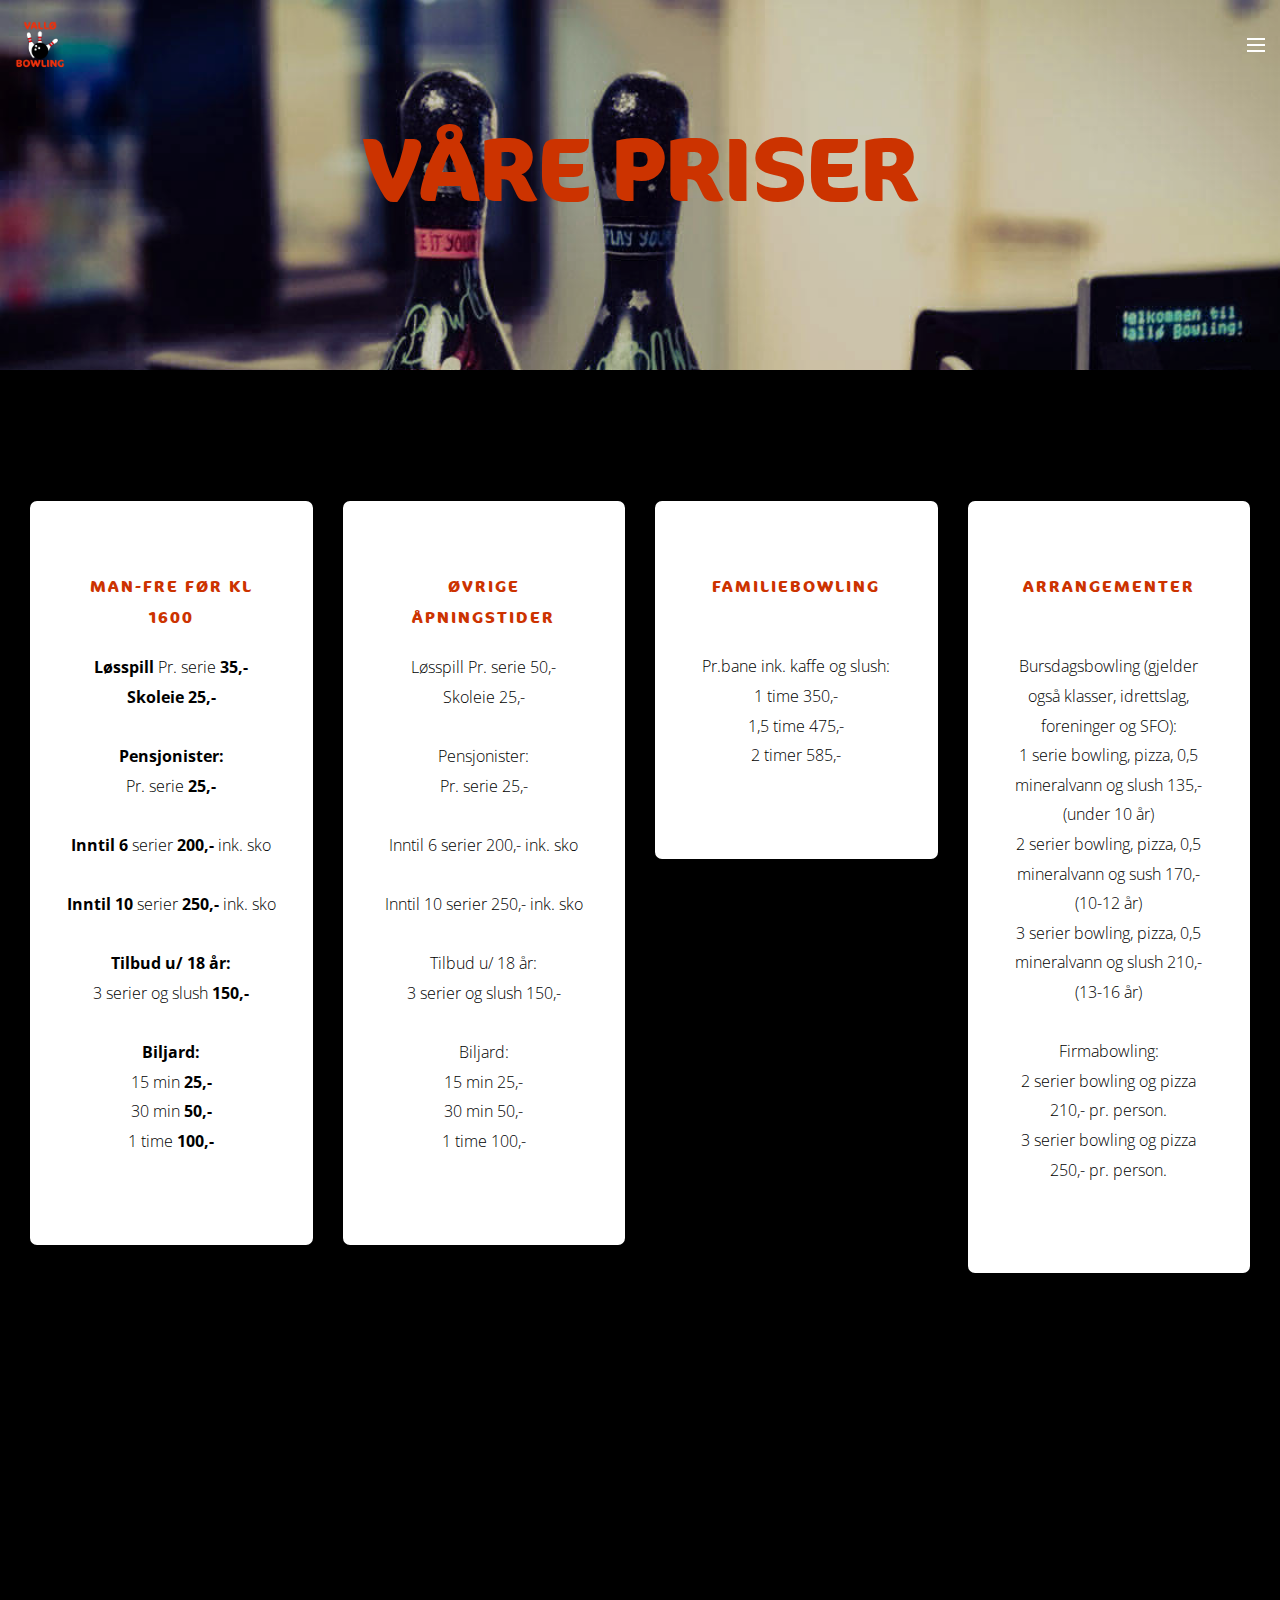
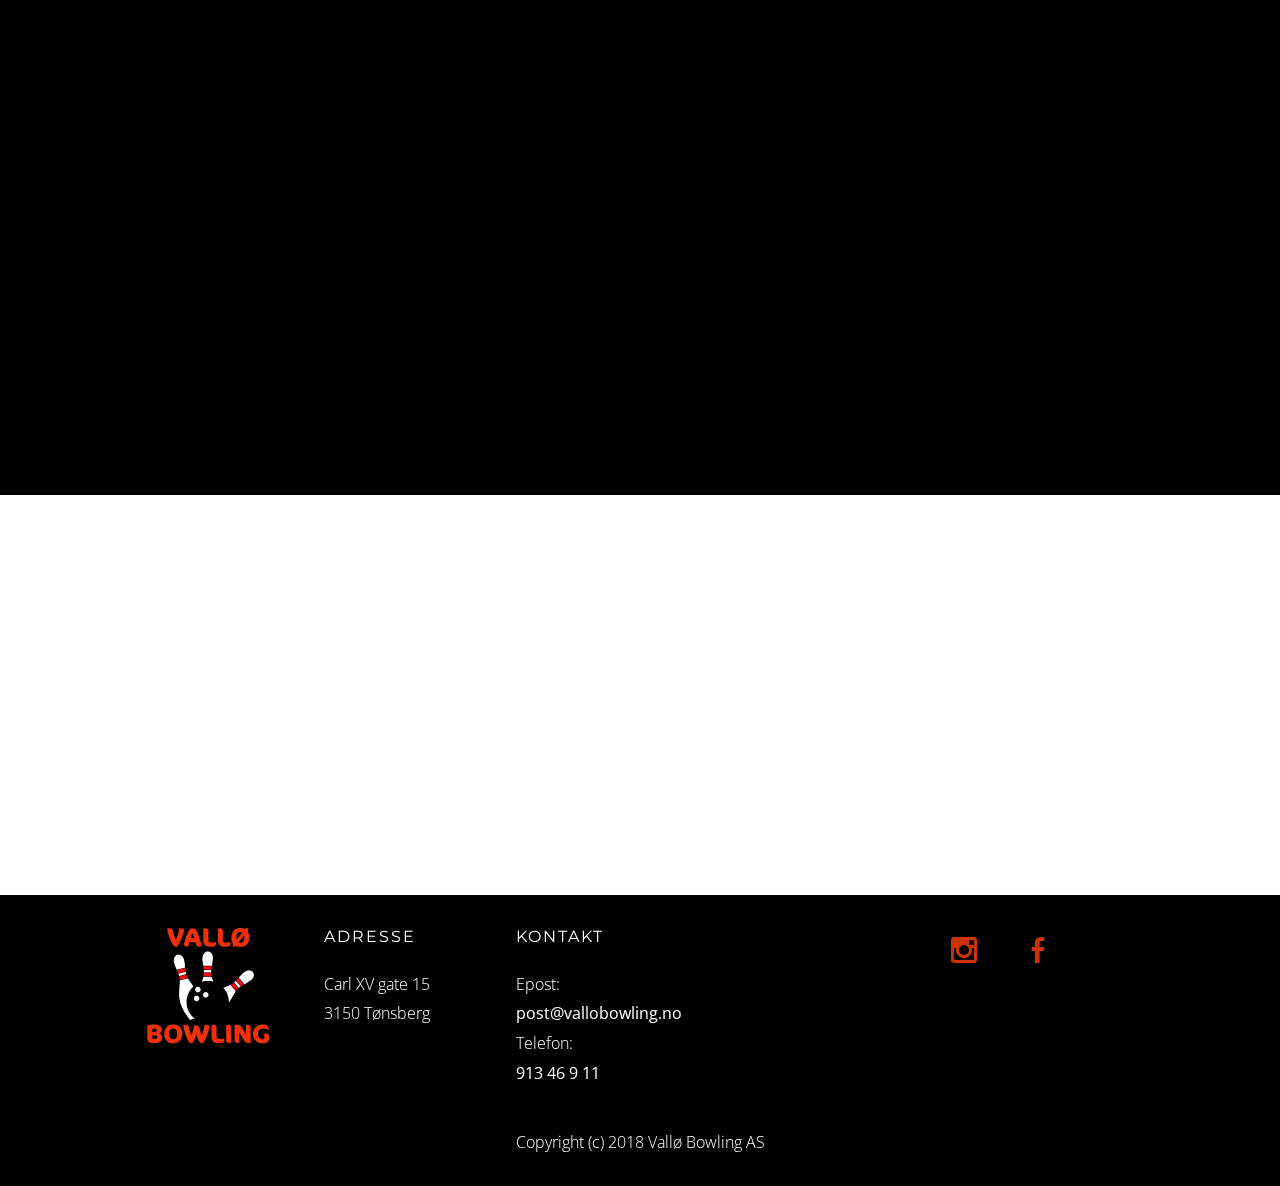
==== commit 9f6d6316: "create github pages" ====
--- a/page1.html
+++ b/page1.html
@@ -1,28 +1,29 @@
 <!DOCTYPE html>
 <html >
 <head>
-  <!-- Site made with Mobirise Website Builder v4.9.3, https://mobirise.com -->
+  <!-- Site made with Mobirise Website Builder v4.9.4, https://mobirise.com -->
   <meta charset="UTF-8">
   <meta http-equiv="X-UA-Compatible" content="IE=edge">
-  <meta name="generator" content="Mobirise v4.9.3, mobirise.com">
+  <meta name="generator" content="Mobirise v4.9.4, mobirise.com">
   <meta name="viewport" content="width=device-width, initial-scale=1, minimum-scale=1">
   <link rel="shortcut icon" href="assets/images/vallo-logo3-square-128x128.png" type="image/x-icon">
   <meta name="description" content="">
   <title>Page 1</title>
-  <link rel="stylesheet" href="assets/bootstrap-material-design-font/css/material.css">
-  <link rel="stylesheet" href="https://fonts.googleapis.com/css?family=Montserrat:400,700">
+  <link rel="stylesheet" href="assets/et-line-font-plugin/style.css">
+  <link rel="stylesheet" href="assets/font-awesome/css/font-awesome.css">
   <link rel="stylesheet" href="https://fonts.googleapis.com/css?family=Open+Sans:400,400i,700,700i">
-  <link rel="stylesheet" href="assets/icon54/style.css">
   <link rel="stylesheet" href="assets/web/assets/mobirise-icons/mobirise-icons.css">
   <link rel="stylesheet" href="https://fonts.googleapis.com/css?family=Arvo:400,400i,700,700i">
-  <link rel="stylesheet" href="assets/et-line-font-plugin/style.css">
+  <link rel="stylesheet" href="assets/icon54/style.css">
+  <link rel="stylesheet" href="https://fonts.googleapis.com/css?family=Montserrat:400,700">
+  <link rel="stylesheet" href="assets/bootstrap-material-design-font/css/material.css">
   <link rel="stylesheet" href="assets/tether/tether.min.css">
   <link rel="stylesheet" href="assets/soundcloud-plugin/style.css">
   <link rel="stylesheet" href="assets/bootstrap/css/bootstrap.min.css">
-  <link rel="stylesheet" href="assets/colorm-icons/style.css">
   <link rel="stylesheet" href="assets/animate.css/animate.min.css">
   <link rel="stylesheet" href="assets/socicon/css/socicon.min.css">
   <link rel="stylesheet" href="assets/dropdown/css/style.css">
+  <link rel="stylesheet" href="assets/colorm-icons/style.css">
   <link rel="stylesheet" href="assets/theme/css/style.css">
   <link href="assets/fonts/style.css" rel="stylesheet">
   <link rel="stylesheet" href="assets/mobirise/css/mbr-additional.css" type="text/css">
@@ -31,7 +32,7 @@
   
 </head>
 <body>
-  <section class="menu1" id="menu-1" data-rv-view="175">
+  <section class="menu1" id="menu-h" data-rv-view="69">
 
     <nav class="navbar navbar-dropdown transparent navbar-fixed-top bg-color">
         <div class="container-fluid">
@@ -51,7 +52,7 @@
                         <span class="hamburger-icon"></span>
                     </button>
 
-                    <ul class="nav-dropdown collapse pull-xs-right nav navbar-nav navbar-toggleable-xl" id="exCollapsingNavbar"><li class="nav-item"><a class="nav-link link" href="https://mobirise.com/">OM OSS</a></li><li class="nav-item dropdown open"><a class="nav-link link dropdown-toggle" data-toggle="dropdown-submenu" href="https://mobirise.com/" aria-expanded="true">PRISER/TILBUD</a><div class="dropdown-menu"><a class="dropdown-item" href="page1.html">Alle Priser</a><a class="dropdown-item" href="https://mobirise.com/">Bursdagsbowling</a><a class="dropdown-item" href="https://mobirise.com/">Familiebowling</a><a class="dropdown-item" href="https://mobirise.com/">Pensjonistbowling</a><a class="dropdown-item" href="https://mobirise.com/">Firmabowling</a><a class="dropdown-item" href="https://mobirise.com/">Biljard</a></div></li><li class="nav-item"><a class="nav-link link" href="https://mobirise.com/">JARLSBERG BOWLINGKLUBB</a></li><li class="nav-item"><a class="nav-link link" href="https://mobirise.com/">INSTAGRAM</a></li><li class="nav-item"><a class="nav-link link" href="https://mobirise.com/">FACEBOOK</a></li><li class="nav-item nav-btn"><a class="nav-link btn btn-white-outline btn-white" href="tel:913"><span class="mbri-mobile mbr-iconfont mbr-iconfont-btn"></span>913 46 822</a></li></ul>
+                    <ul class="nav-dropdown collapse pull-xs-right nav navbar-nav navbar-toggleable-xl" id="exCollapsingNavbar"><li class="nav-item"><a class="nav-link link" href="index.html"><span class="fa fa-home mbr-iconfont mbr-iconfont-btn"></span>ÅPNINGSTIDER</a></li><li class="nav-item"><a class="nav-link link" href="page12.html">OM OSS</a></li><li class="nav-item dropdown"><a class="nav-link link dropdown-toggle" data-toggle="dropdown-submenu" href="https://mobirise.com/" aria-expanded="false">PRISER/TILBUD</a><div class="dropdown-menu"><a class="dropdown-item" href="page1.html">Alle priser</a><a class="dropdown-item" href="page5.html">Bursdagsbowling</a><a class="dropdown-item" href="page6.html">Familiebowling</a><a class="dropdown-item" href="page7.html">Firmabowling</a><a class="dropdown-item" href="page3.html">Pensjonistbowling</a><a class="dropdown-item" href="page8.html">Biljard</a></div></li><li class="nav-item"><a class="nav-link link" href="page9.html">JARLSBERG BOWLINGKLUBB</a></li><li class="nav-item"><a class="nav-link link" href="https://www.instagram.com/explore/locations/558578284530557/vall-bowling/" target="_blank"><span class="socicon socicon-instagram mbr-iconfont mbr-iconfont-btn"></span>INSTAGRAM</a></li><li class="nav-item"><a class="nav-link link" href="https://www.facebook.com/vallobowlingsenter/?rf=246571988775062" target="_blank"><span class="fa fa-facebook-square mbr-iconfont mbr-iconfont-btn"></span>FACEBOOK</a></li><li class="nav-item nav-btn"><a class="nav-link btn btn-white btn-white-outline" href="tel:91346911"><span class="mbri-mobile mbr-iconfont mbr-iconfont-btn"></span>913 46 911</a></li></ul>
                     <button hidden="" class="navbar-toggler navbar-close" type="button" data-toggle="collapse" data-target="#exCollapsingNavbar">
                         <span class="close-icon"></span>
                     </button>
@@ -64,7 +65,7 @@
 
 </section>
 
-<section class="mbr-section content5 mbr-parallax-background mbr-after-navbar" id="content5-3" data-rv-view="177" style="background-image: url(assets/images/p20-priser-1250x800.jpg); padding-top: 120px; padding-bottom: 120px;">
+<section class="mbr-section content5 mbr-parallax-background mbr-after-navbar" id="content5-3" data-rv-view="26" style="background-image: url(assets/images/p20-priser-1250x800.jpg); padding-top: 120px; padding-bottom: 120px;">
 
     <div class="mbr-overlay" style="opacity: 0.2; background-color: rgb(0, 0, 0);">
     </div>
@@ -76,7 +77,7 @@
 
 </section>
 
-<div id="features3-0" custom-code="true" data-rv-view="180"><section class="mbr-section mbr-section-hero features4" data-rv-view="0" style="background-color: rgb(0, 0, 0); padding-top: 80px; padding-bottom: 80px;">
+<div id="features3-0" custom-code="true" data-rv-view="29"><section class="mbr-section mbr-section-hero features4" data-rv-view="0" style="background-color: rgb(0, 0, 0); padding-top: 80px; padding-bottom: 80px;">
 
     
 
@@ -98,9 +99,40 @@
                             
                             
                             <div class="card-block text-xs-center">
-                                <h5 class="mbr-section-subtitle lead mbr-editable-content"><strong>MAN-FRE FØR KL 1600
+                                <h5 class="mbr-section-subtitle lead mbr-editable-content"><strong style="font-family: cocon-bold-webfont;">MAN-FRE FØR KL 1600
 </strong></h5>
-                                <p class="mbr-section-text lead mbr-editable-content" style="color: rgb(0, 0, 0);">Løsspill Pr. serie 35,- 
+                                <p class="mbr-section-text lead mbr-editable-content" style="color: rgb(0, 0, 0);"><strong>Løsspill</strong> Pr. serie <strong>35,- 
+</strong><br><strong>Skoleie</strong> <strong>25,- 
+</strong><br>
+<br><strong>Pensjonister: 
+</strong><br>Pr. serie <strong>25,- 
+</strong><br>
+<br><strong>Inntil 6</strong> serier<strong> 200,- </strong>ink. sko 
+<br>
+<br><strong>Inntil 10</strong> serier <strong>250,-</strong> ink. sko 
+<br>
+<br><strong>Tilbud u/ 18 år: 
+</strong><br>3 serier og slush <strong>150,- 
+</strong><br>
+<br><strong>Biljard: 
+</strong><br>15 min <strong>25,- 
+</strong><br>30 min <strong>50,- 
+</strong><br>1 time <strong>100,-</strong></p>
+
+
+                                
+                            </div>
+                        </div>
+                    </div>
+                </div>
+                <div class="mbr-cards-col col-12 col-md-5 col-lg-3 justify-content-center">
+                    <div class="container">
+                        <div class="card cart-block">
+                            
+                            
+                            <div class="card-block text-xs-center">
+                                <h5 class="mbr-section-subtitle lead mbr-editable-content"><strong style="font-family: cocon-bold-webfont;">Øvrige åpningstider</strong></h5>
+                                <p class="mbr-section-text lead mbr-editable-content" style="color: rgb(0, 0, 0);">Løsspill Pr. serie 50,- 
 <br>Skoleie 25,- 
 <br>
 <br>Pensjonister: 
@@ -122,7 +154,7 @@
                                 
                             </div>
                         </div>
-                    </div>
+                  </div>
                 </div>
                 <div class="mbr-cards-col col-12 col-md-5 col-lg-3 justify-content-center">
                     <div class="container">
@@ -130,38 +162,7 @@
                             
                             
                             <div class="card-block text-xs-center">
-                                <h5 class="mbr-section-subtitle lead mbr-editable-content"><strong>Øvrige åpningstider</strong></h5>
-                                <p class="mbr-section-text lead mbr-editable-content" style="color: rgb(0, 0, 0);">Løsspill Pr. serie 50,- 
-<br>Skoleie 25,- 
-<br>
-<br>Pensjonister: 
-<br>Pr. serie 25,- 
-<br>
-<br>Inntil 6 serier 200,- ink. sko 
-<br>
-<br>Inntil 10 serier 250,- ink. sko 
-<br>
-<br>Tilbud u/ 18 år: 
-<br>3 serier og slush 150,- 
-<br>
-<br>Biljard: 
-<br>15 min 25,- 
-<br>30 min 50,- 
-<br>1 time 100,-</p>
-
-
-                                
-                            </div>
-                        </div>
-                  </div>
-                </div>
-                <div class="mbr-cards-col col-12 col-md-5 col-lg-3 justify-content-center">
-                    <div class="container">
-                        <div class="card cart-block">
-                            
-                            
-                            <div class="card-block text-xs-center">
-                                <h5 class="mbr-section-subtitle lead mbr-editable-content"><strong>Familiebowling<br></strong><br></h5>
+                                <h5 class="mbr-section-subtitle lead mbr-editable-content"><strong style="font-family: cocon-bold-webfont;">Familiebowling<br></strong><br></h5>
                                 <p class="mbr-section-text lead mbr-editable-content" style="color: rgb(0, 0, 0);">Pr.bane ink. kaffe og slush: 
 <br>1 time 350,- 
 <br>1,5 time 475,- 
@@ -179,7 +180,7 @@
                             
                             
                             <div class="card-block text-xs-center">
-                                <h5 class="mbr-section-subtitle lead mbr-editable-content"><strong>Arrangementer<br></strong><br></h5>
+                                <h5 class="mbr-section-subtitle lead mbr-editable-content"><strong style="font-family: cocon-bold-webfont;">Arrangementer<br></strong><br></h5>
                                 <p class="mbr-section-text lead mbr-editable-content" style="color: rgb(0, 0, 0);">Bursdagsbowling (gjelder også klasser, idrettslag, foreninger og SFO): 
 <br>1 serie bowling, pizza, 0,5 mineralvann og slush 135,- 
 <br>(under 10 år) 
@@ -207,7 +208,19 @@
 
 </section></div>
 
-<section class="mbr-section form1" id="form1-2" data-rv-view="181" style="background-color: rgb(0, 0, 0); padding-top: 40px; padding-bottom: 120px;">
+<section class="mbr-section buttons1 mbr-section__container" id="buttons1-g" data-rv-view="67" style="background-color: rgb(0, 0, 0); padding-top: 20px; padding-bottom: 20px;">
+
+    <div class="container-fluid">
+        <div class="row">
+            <div class="col-xs-12">
+                <div class="text-xs-center"><a class="btn btn-primary" href="tel:91346911"><span class="mbri-mobile mbr-iconfont mbr-iconfont-btn"></span>913 46 911</a> </div>
+            </div>
+        </div>
+    </div>
+
+</section>
+
+<section class="mbr-section form1" id="form1-2" data-rv-view="30" style="background-color: rgb(0, 0, 0); padding-top: 40px; padding-bottom: 120px;">
     
 
     <div class="container-fluid">
@@ -230,7 +243,7 @@
 
                     <form action="https://mobirise.com/" method="post" data-form-title="Kontaktskjema">
 
-                        <input type="hidden" value="F/rjzsmiz1yI9UsmmwA9XIGYBjxh87Yzr4LhvFbPjXeC9nDFYCVLr7XBq2tqdA+bX3XvUaWXf+Ihej4p4gBxj0J3iGn1F91VI4UhSepnWgqn5y5rPSk656UwL2M8OPhf" data-form-email="true">
+                        <input type="hidden" value="cBFFwIJRtkg1U3dNMOag3RaLzN2u5ZutikO5sIssy1tCE1nmwmJ5qGfpldspGp5xZRGLDchokqGRJ9YgxKNEBL0ecUxxo+TsZjBmx9Z8YnqHbBHw6PVKhyhAKt18F+aQ" data-form-email="true">
 
                         <div class="row row-sm-offset">
 
@@ -276,11 +289,11 @@
 
 </section>
 
-<div id="map1-4" custom-code="true" data-rv-view="190"><section class="mbr-section mbr-section-nopadding" data-rv-view="20">
-    <div class="mbr-map"><iframe frameborder="0" style="border:0" src="https://www.google.com/maps/embed?pb=!1m18!1m12!1m3!1d3718.8544993772603!2d10.487211419156395!3d59.26054362243811!2m3!1f0!2f0!3f0!3m2!1i1024!2i768!4f13.1!3m3!1m2!1s0x4646b4142ac206c9%3A0xeefb3649c9cc68fe!2sVall%C3%B8+Bowling+AS!5e1!3m2!1sno!2sno!4v1542506653011" allowfullscreen=""></iframe></div>
+<div id="map1-f" custom-code="true" data-rv-view="66"><section class="mbr-section mbr-section-nopadding" data-rv-view="20">
+    <div class="mbr-map"><iframe frameborder="0" style="border:0" src="https://www.google.com/maps/embed?pb=!1m18!1m12!1m3!1d1850.7073301760547!2d10.489047115923261!3d59.26065288163486!2m3!1f0!2f0!3f0!3m2!1i1024!2i768!4f13.1!3m3!1m2!1s0x4646b4142ac206c9%3A0xeefb3649c9cc68fe!2sVall%C3%B8+Bowling+AS!5e1!3m2!1sno!2sno!4v1551484891688" width="600" height="450" allowfullscreen=""></iframe></div>
 </section></div>
 
-<footer class="mbr-small-footer mbr-section mbr-section-nopadding footer1" id="footer1-5" data-rv-view="191" style="background-color: rgb(0, 0, 0); padding-top: 1.75rem; padding-bottom: 1.75rem;">
+<footer class="mbr-small-footer mbr-section mbr-section-nopadding footer1" id="footer1-5" data-rv-view="40" style="background-color: rgb(0, 0, 0); padding-top: 1.75rem; padding-bottom: 1.75rem;">
     
     <div class="container-fluid">
     	<div class="row">
--- a/assets/mobirise/css/mbr-additional.css
+++ b/assets/mobirise/css/mbr-additional.css
@@ -716,71 +716,71 @@
   font-family: 'Montserrat', sans-serif;
 }
 /*end colorM*/
-#menu-1 .hide-buttons .nav-btn {
+#menu-h .hide-buttons .nav-btn {
   display: none !important;
 }
-#menu-1 .navbar-caption {
-  color: #ffffff;
-}
-#menu-1 .navbar-toggler {
-  color: #ffffff;
-}
-#menu-1 .close-icon::before,
-#menu-1 .close-icon::after {
+#menu-h .navbar-caption {
+  color: #ffffff;
+}
+#menu-h .navbar-toggler {
+  color: #ffffff;
+}
+#menu-h .close-icon::before,
+#menu-h .close-icon::after {
   background-color: #ffffff;
 }
-#menu-1 .link,
-#menu-1 .dropdown-item {
-  color: #ffffff;
-}
-#menu-1 .link {
-  font-size: 0.75rem;
-}
-#menu-1 .dropdown-item,
-#menu-1 .nav-dropdown-sm .link {
-  font-size: 0.812rem;
-}
-#menu-1 .link:hover,
-#menu-1 .link:focus {
-  color: #cc3300;
-}
-#menu-1 .dropdown-item:hover::before,
-#menu-1 .dropdown-item:focus::before {
-  background: #cc3300;
-}
-#menu-1 .dropdown-item:hover,
-#menu-1 .dropdown-item:focus {
-  color: #ffffff;
-}
-#menu-1 .link[aria-expanded="true"],
-#menu-1 .dropdown-menu {
+#menu-h .link,
+#menu-h .dropdown-item {
+  color: #ffffff;
+}
+#menu-h .link {
+  font-size: 0.875rem;
+}
+#menu-h .dropdown-item,
+#menu-h .nav-dropdown-sm .link {
+  font-size: 0.948rem;
+}
+#menu-h .link:hover,
+#menu-h .link:focus {
+  color: #cc3300;
+}
+#menu-h .dropdown-item:hover::before,
+#menu-h .dropdown-item:focus::before {
+  background: #cc3300;
+}
+#menu-h .dropdown-item:hover,
+#menu-h .dropdown-item:focus {
+  color: #ffffff;
+}
+#menu-h .link[aria-expanded="true"],
+#menu-h .dropdown-menu {
   background: #000000;
 }
-#menu-1 .nav-dropdown-sm .link:focus,
-#menu-1 .nav-dropdown-sm .link:hover,
-#menu-1 .nav-dropdown-sm .dropdown-item:focus,
-#menu-1 .nav-dropdown-sm .dropdown-item:hover {
+#menu-h .nav-dropdown-sm .link:focus,
+#menu-h .nav-dropdown-sm .link:hover,
+#menu-h .nav-dropdown-sm .dropdown-item:focus,
+#menu-h .nav-dropdown-sm .dropdown-item:hover {
   background: #000000!important;
 }
-#menu-1 .navbar,
-#menu-1 .nav-dropdown-sm,
-#menu-1 .nav-dropdown-sm .link[aria-expanded="true"],
-#menu-1 .nav-dropdown-sm .dropdown-menu {
+#menu-h .navbar,
+#menu-h .nav-dropdown-sm,
+#menu-h .nav-dropdown-sm .link[aria-expanded="true"],
+#menu-h .nav-dropdown-sm .dropdown-menu {
   background: #000000;
 }
-#menu-1 .bg-color.transparent .link {
+#menu-h .bg-color.transparent .link {
   color: #ffffff;
   transition: none;
 }
-#menu-1 .bg-color.transparent.opened .link {
+#menu-h .bg-color.transparent.opened .link {
   transition: color 0.2s ease-in-out;
 }
-#menu-1 .bg-color.transparent.opened .link:hover,
-#menu-1 .bg-color.transparent.opened .link:focus {
-  color: #cc3300;
-}
-#menu-1 .link[aria-expanded="true"],
-#menu-1 .dropdown-item[aria-expanded="true"] {
+#menu-h .bg-color.transparent.opened .link:hover,
+#menu-h .bg-color.transparent.opened .link:focus {
+  color: #cc3300;
+}
+#menu-h .link[aria-expanded="true"],
+#menu-h .dropdown-item[aria-expanded="true"] {
   color: #cc3300!important;
 }
 #header2-7 .mbr-section-title,
@@ -822,6 +822,18 @@
   letter-spacing: 2px;
   color: #fff;
 }
+#form1-d .mbr-section-subtitle {
+  text-transform: uppercase;
+}
+#form1-d .form-control-label {
+  color: undefined;
+}
+#form1-d .mbr-section-title {
+  color: #cc3300;
+}
+#form1-d .mbr-section-text {
+  color: #dddddd;
+}
 #footer1-5 .mbr-section-subtitle,
 #footer1-5 .mbr-section-text {
   color: #fff;
@@ -830,71 +842,71 @@
   margin-bottom: 20px;
   margin-top: 0;
 }
-#menu-1 .hide-buttons .nav-btn {
+#menu-h .hide-buttons .nav-btn {
   display: none !important;
 }
-#menu-1 .navbar-caption {
-  color: #ffffff;
-}
-#menu-1 .navbar-toggler {
-  color: #ffffff;
-}
-#menu-1 .close-icon::before,
-#menu-1 .close-icon::after {
+#menu-h .navbar-caption {
+  color: #ffffff;
+}
+#menu-h .navbar-toggler {
+  color: #ffffff;
+}
+#menu-h .close-icon::before,
+#menu-h .close-icon::after {
   background-color: #ffffff;
 }
-#menu-1 .link,
-#menu-1 .dropdown-item {
-  color: #ffffff;
-}
-#menu-1 .link {
-  font-size: 0.75rem;
-}
-#menu-1 .dropdown-item,
-#menu-1 .nav-dropdown-sm .link {
-  font-size: 0.812rem;
-}
-#menu-1 .link:hover,
-#menu-1 .link:focus {
-  color: #cc3300;
-}
-#menu-1 .dropdown-item:hover::before,
-#menu-1 .dropdown-item:focus::before {
-  background: #cc3300;
-}
-#menu-1 .dropdown-item:hover,
-#menu-1 .dropdown-item:focus {
-  color: #ffffff;
-}
-#menu-1 .link[aria-expanded="true"],
-#menu-1 .dropdown-menu {
+#menu-h .link,
+#menu-h .dropdown-item {
+  color: #ffffff;
+}
+#menu-h .link {
+  font-size: 0.875rem;
+}
+#menu-h .dropdown-item,
+#menu-h .nav-dropdown-sm .link {
+  font-size: 0.948rem;
+}
+#menu-h .link:hover,
+#menu-h .link:focus {
+  color: #cc3300;
+}
+#menu-h .dropdown-item:hover::before,
+#menu-h .dropdown-item:focus::before {
+  background: #cc3300;
+}
+#menu-h .dropdown-item:hover,
+#menu-h .dropdown-item:focus {
+  color: #ffffff;
+}
+#menu-h .link[aria-expanded="true"],
+#menu-h .dropdown-menu {
   background: #000000;
 }
-#menu-1 .nav-dropdown-sm .link:focus,
-#menu-1 .nav-dropdown-sm .link:hover,
-#menu-1 .nav-dropdown-sm .dropdown-item:focus,
-#menu-1 .nav-dropdown-sm .dropdown-item:hover {
+#menu-h .nav-dropdown-sm .link:focus,
+#menu-h .nav-dropdown-sm .link:hover,
+#menu-h .nav-dropdown-sm .dropdown-item:focus,
+#menu-h .nav-dropdown-sm .dropdown-item:hover {
   background: #000000!important;
 }
-#menu-1 .navbar,
-#menu-1 .nav-dropdown-sm,
-#menu-1 .nav-dropdown-sm .link[aria-expanded="true"],
-#menu-1 .nav-dropdown-sm .dropdown-menu {
+#menu-h .navbar,
+#menu-h .nav-dropdown-sm,
+#menu-h .nav-dropdown-sm .link[aria-expanded="true"],
+#menu-h .nav-dropdown-sm .dropdown-menu {
   background: #000000;
 }
-#menu-1 .bg-color.transparent .link {
+#menu-h .bg-color.transparent .link {
   color: #ffffff;
   transition: none;
 }
-#menu-1 .bg-color.transparent.opened .link {
+#menu-h .bg-color.transparent.opened .link {
   transition: color 0.2s ease-in-out;
 }
-#menu-1 .bg-color.transparent.opened .link:hover,
-#menu-1 .bg-color.transparent.opened .link:focus {
-  color: #cc3300;
-}
-#menu-1 .link[aria-expanded="true"],
-#menu-1 .dropdown-item[aria-expanded="true"] {
+#menu-h .bg-color.transparent.opened .link:hover,
+#menu-h .bg-color.transparent.opened .link:focus {
+  color: #cc3300;
+}
+#menu-h .link[aria-expanded="true"],
+#menu-h .dropdown-item[aria-expanded="true"] {
   color: #cc3300!important;
 }
 #content5-3 .mbr-section-title {
